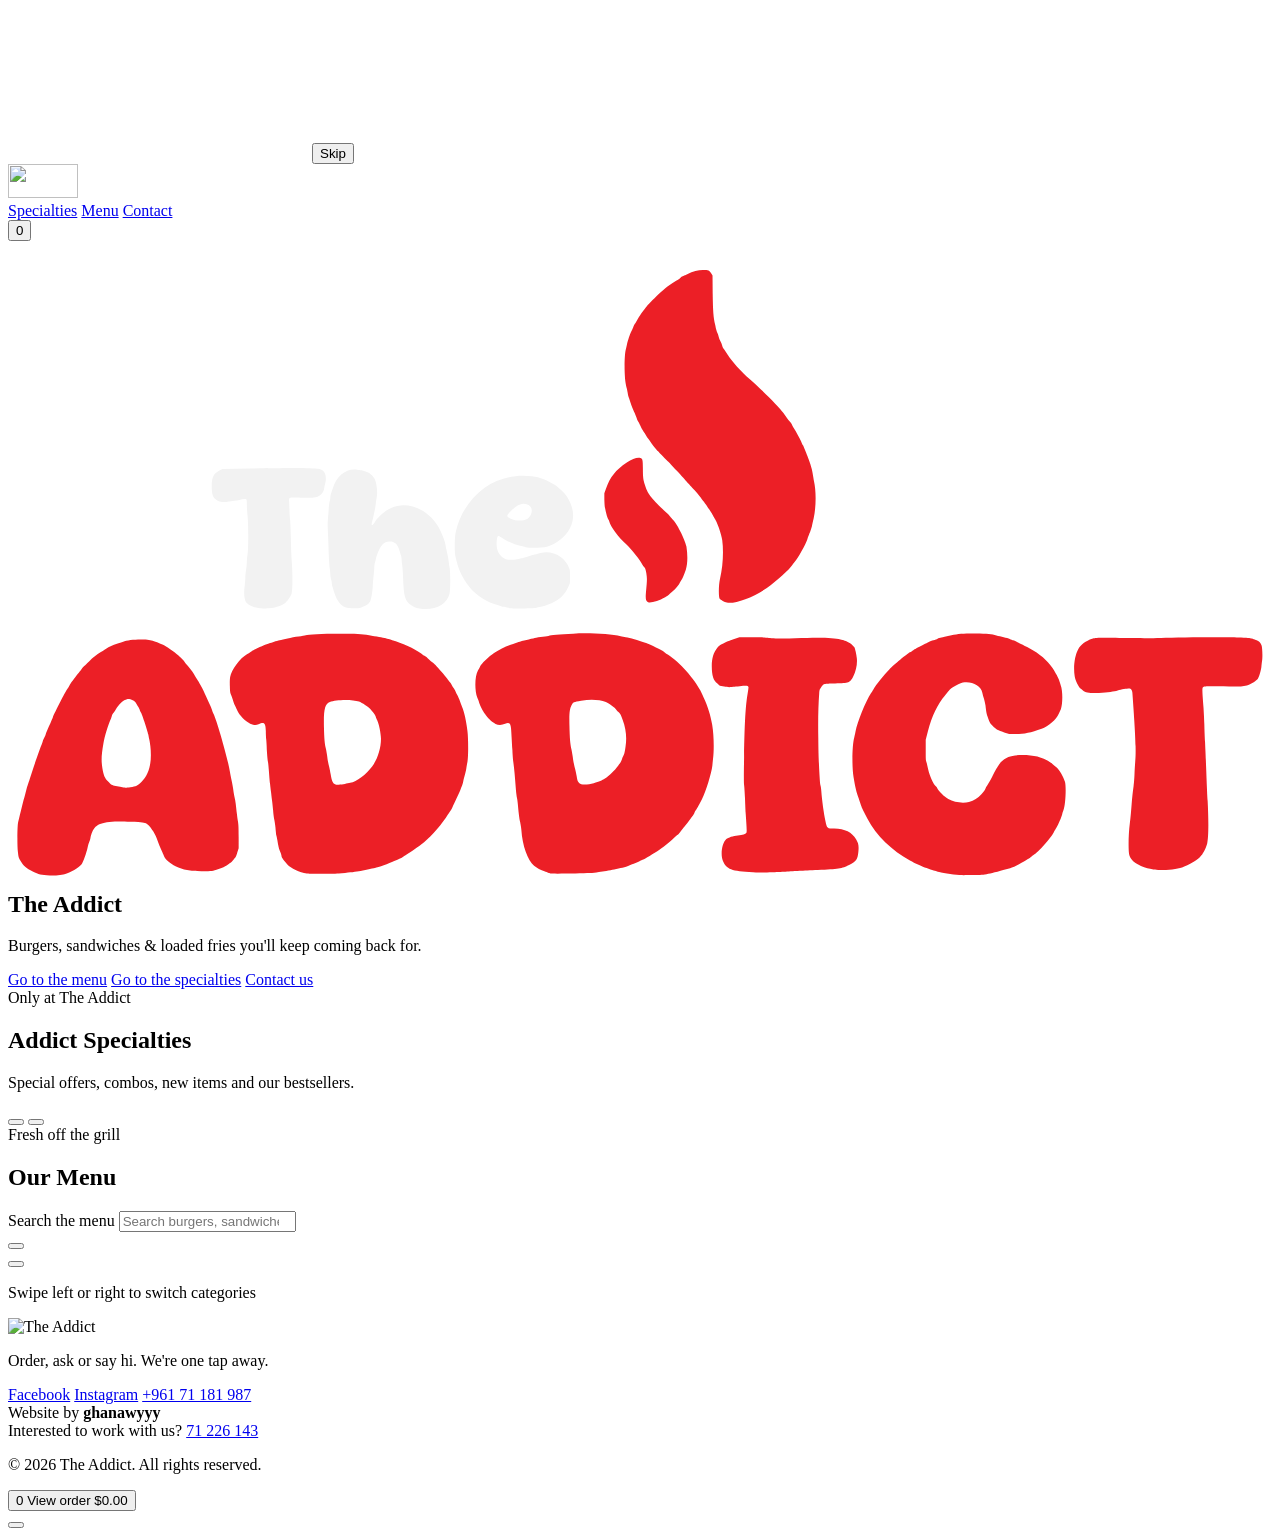
==== public/index.html @ 88d47b22 "Build The Addict restaurant website Static site (no backend, no dependencies) deployed from public/ " ====
<!doctype html>
<html lang="en">
<head>
  <meta charset="utf-8">
  <meta name="viewport" content="width=device-width, initial-scale=1, viewport-fit=cover">
  <title>The Addict | Burgers, Sandwiches &amp; Combos</title>
  <meta name="description" content="The Addict: burgers, sandwiches, combos and loaded fries. Pick your order and send it straight to WhatsApp.">
  <meta name="theme-color" content="#1e1e1e">
  <meta name="referrer" content="strict-origin-when-cross-origin">
  <meta property="og:title" content="The Addict">
  <meta property="og:description" content="Burgers, sandwiches, combos and loaded fries. Order on WhatsApp.">
  <meta property="og:type" content="website">
  <link rel="icon" href="/favicon.svg" type="image/svg+xml">
  <link rel="preload" href="/assets/fonts/fredoka-latin.woff2" as="font" type="font/woff2" crossorigin>
  <link rel="preload" href="/assets/fonts/nunito-latin.woff2" as="font" type="font/woff2" crossorigin>
  <link rel="stylesheet" href="/assets/css/styles.css">
  <script type="module" src="/assets/js/app.js"></script>
</head>
<body class="is-intro">
  <div class="bg" aria-hidden="true"><div class="bg__layer"><div class="bg__tile"></div></div></div>

  <div class="intro" id="intro" aria-hidden="true">
    <canvas class="intro__fire"></canvas>
    <button class="intro__skip" type="button" tabindex="-1">Skip</button>
  </div>

  <header class="topbar" id="topbar">
    <a href="#top" class="topbar__brand" data-scroll aria-label="The Addict, back to top">
      <img src="/assets/img/logo.svg" alt="" width="70" height="34">
    </a>
    <nav class="topbar__nav" aria-label="Sections">
      <a href="#specialties" data-scroll>Specialties</a>
      <a href="#menu" data-scroll>Menu</a>
      <a href="#contact" data-scroll>Contact</a>
    </nav>
    <button class="cart-btn" type="button" data-open-cart aria-label="Open your order">
      <i data-icon="bag"></i>
      <span class="cart-btn__count" data-cart-count>0</span>
    </button>
  </header>

  <main id="top">
    <section class="hero" aria-label="Welcome">
      <h1 class="hero__logo">
        <svg xmlns="http://www.w3.org/2000/svg" viewBox="0 0 833 411" aria-hidden="true" focusable="false"><path class="logo-the" fill="#F2F2F2" fill-rule="evenodd" d="M271 229C268.9 228.6 266.9 227.8 265.3 226.5C261.7 223.8 260.8 220.7 260.4 209.5C260.3 205.9 260 201.9 259.8 200.6C259.6 199.3 259.4 197.6 259.4 196.8C259.4 196 259.2 194.8 259 194.1C258.8 193.5 258.4 192.1 258 190.9C256.7 186.6 254.8 184.9 251.5 184.9C247.7 184.9 245.3 187.6 243 194.3C242.7 195.3 242.4 196.3 242.4 196.5C242.4 196.7 242.2 197.5 241.9 198.4C241.6 199.3 241.4 200.7 241.4 201.6C241.4 202.5 241.2 204.8 241 206.7C240.8 208.5 240.5 211.8 240.4 213.9C240.2 218.2 239.4 222.9 238.7 224.3C237.8 226.1 235.7 227.5 232.4 228.5C230.1 229.2 224.4 229 222.2 228.2C218.4 226.7 216.1 223 213.9 214.9C213.6 213.9 213.4 212.7 213.4 212.3C213.4 211.9 213.2 210.7 212.9 209.7C212.6 208.6 212.4 207.2 212.4 206.4C212.4 205.6 212.2 203.8 212 202.3C211.8 200.8 211.5 196.9 211.4 193.8C211.3 190.6 211.1 184.6 210.9 180.4C210.6 174.2 210.6 172.1 210.9 169.2C211.1 167.2 211.3 164.2 211.4 162.5C211.5 160.9 211.8 159 212 158.3C212.2 157.6 212.4 156.6 212.4 156C212.4 155.4 212.6 154.1 212.9 153.2C213.2 152.3 213.7 150.8 214 149.9C216.6 141.4 223.1 136.5 230.2 137.6C231.2 137.8 232.3 137.9 232.7 137.9C233.1 137.9 234 138.1 234.6 138.4C235.2 138.6 236.3 139 237 139.3C238.6 139.9 240.9 142.1 241.8 144C243.1 146.9 243.7 152.9 242.9 156.3C242.7 157.1 242.5 158.7 242.4 159.8C242.3 160.9 242 162.7 241.8 163.8C241.6 164.9 241.1 166.8 240.9 168.1C240.6 169.5 240.2 171 240 171.7C239.1 174.7 239.9 174.9 241.7 172.1C244 168.5 248.7 164.4 252.5 162.7C263.1 158 276.2 163.1 283.5 174.9C285.5 178.2 288.4 185.5 288.4 187.5C288.4 187.8 288.6 189 288.9 190.1C289.9 194.5 290.2 195.8 290.4 198C290.6 199.3 290.8 201 291 202C291.6 204.5 291.6 216.7 291 219.1C289.3 226.5 280.7 230.8 271 229ZM166 228.9C162.5 228.6 157.9 226.5 156.8 224.7C155.6 222.6 155.3 218.7 156 213.8C156.2 212.4 156.4 210.1 156.4 208.8C156.4 207.4 156.6 205 156.9 203.4C157.2 201.8 157.4 199.6 157.4 198.4C157.4 197.3 157.6 195.2 157.8 193.8C158.5 190.1 158.5 172.4 157.8 167.2C157.6 165.3 157.4 162.3 157.4 160.6C157.4 158.5 157.3 157.4 157.1 157.2C156.7 156.8 154.5 156.8 153 157.3C152.3 157.5 151 157.8 150.2 157.9C149.3 158 147.2 158.3 145.6 158.5C142.1 159.1 140.5 158.9 138.5 158.1C135.5 156.7 134.5 154.9 134.3 150.3C134 143 135.2 140.1 139.3 138L141.3 137L159.8 136.8C170 136.7 181.4 136.6 185.2 136.5C189.2 136.4 194.8 136.5 198.6 136.6C205.1 136.9 205.3 136.9 206.6 137.6C209.1 138.8 210.1 142.3 209.1 146.3C208.9 147.1 208.6 148.4 208.5 149.1C208.2 151.7 207.3 153.2 205.4 154.5C203.2 156 201.7 156.2 192.8 156C184.5 155.8 185.1 155.6 185.3 159.1C185.3 160.4 185.5 163.3 185.5 165.4C185.6 167.5 185.8 169.8 185.9 170.4C186 171 186.3 176.4 186.4 182.4C186.5 188.4 186.8 195.4 187 198C187.6 205.5 187.6 217 186.9 219.2C186.4 220.9 184.5 223.7 183.2 224.9C181 227 176.3 228.6 171.9 228.9C168.5 229.1 168.6 229.1 166 228.9ZM332 228.9C331.1 228.8 329.6 228.5 328.8 228.3C328 228.1 327 227.9 326.6 227.9C326.2 227.9 325.5 227.7 325 227.5C324.4 227.3 323.6 227 323.2 226.9C315.7 225 308.6 220.5 304.1 214.8C299.2 208.7 296.7 203.2 294.8 194.4C294.2 191.8 294.3 182.3 295 179C297.3 167.4 304.5 156.2 314.1 149.4C322.9 143.2 334.3 140.4 345.3 141.9C350.3 142.5 356 144.7 360.5 147.7C362.9 149.3 367.2 153.4 368.3 155.2C373 162.6 373.7 169.5 370.3 176.1C367.4 181.8 361.2 186.7 355.2 188.3C352.2 189 343.7 189.2 341.1 188.6C340.4 188.4 339.1 188.1 338.3 187.9C334.1 187 328.7 184.7 325.2 182.2C322.8 180.5 322.5 180.8 322.1 184.2C321.5 189.9 323.3 194.1 327.2 196C328.9 196.9 329 196.9 331.9 196.9C334.2 196.9 335.2 196.8 336.4 196.4C337.3 196.1 338.3 195.9 338.6 195.9C338.9 195.9 339.7 195.7 340.4 195.4C341.8 194.9 344.4 194.1 347.2 193.4C348.3 193.1 350.1 192.6 351 192.4C358.7 190.3 367.3 194.9 369.9 202.7C370.4 204.1 370.4 204.7 370.4 208.3L370.3 212.3L369.2 214.8C367 219.8 363.5 223.2 358.2 225.5C355.3 226.7 352.2 227.8 350.4 228C349.8 228.1 348.8 228.3 348.2 228.6C346.8 229 335 229.3 332 228.9ZM341.7 170.2C344.3 169 345.8 165.4 344.9 163C344.3 161.3 342.4 160.1 340 160C337.8 159.8 335.1 161.2 331.9 164.3C328.2 167.8 328.2 168.3 331.3 169.8C334.4 171.3 339.2 171.5 341.7 170.2Z"/><path class="logo-flame" fill="#EC1F26" fill-rule="evenodd" d="M473.7 225.1C472.2 224.8 469.7 223.4 469 222.6C468.2 221.4 468.3 213.3 469.2 209.5C471.1 201.8 471.7 191.6 470.7 184.1C470.2 179.9 467.2 171.5 465.5 169.3C465.2 168.9 464.8 168.2 464.7 167.9C464.3 166.8 459.6 159.8 458.3 158.3C457.6 157.5 456.8 156.4 456.5 155.9C456.1 155.1 452.8 151.2 450.9 149.4C449.8 148.2 446.2 144.3 445.3 143.2C444.9 142.7 442.8 140.4 440.6 138.1C438.4 135.8 436.4 133.6 436 133.2C435.7 132.7 435.1 132.1 434.6 131.8C434.2 131.4 432.9 130.1 431.7 128.8C430.5 127.6 429.1 126.1 428.6 125.5C427.1 124.1 424.5 120.9 423.8 119.7C423.5 119.2 422.7 118.1 422.1 117.3C421.4 116.5 420.7 115.4 420.4 114.8C420.1 114.2 419.5 113.3 419 112.7C417.9 111 417.2 109.7 416.6 108.3C416.3 107.6 415.8 106.5 415.4 105.9C415 105.2 414.5 104.1 414.3 103.4C414 102.7 413.3 100.8 412.5 99.2C411.8 97.6 410.9 95.3 410.5 94.1C410.2 93 409.6 91.3 409.3 90.4C408.9 89.5 408.5 88 408.4 87C408.2 86.1 408 84.5 407.7 83.7C406.8 79.8 406.6 78 406.4 73.1C406.2 67.5 406.5 60.6 407.1 58.5C407.3 57.8 407.6 56.2 407.9 55C408.5 52.2 409.9 48.1 410.9 46.1C411.4 45.2 411.9 44.1 412.1 43.5C412.3 43 412.7 42.1 413 41.6C413.4 41.2 413.9 40.2 414.3 39.5C415.5 37.2 417.6 34.1 418.6 32.9C419.1 32.3 419.9 31.3 420.3 30.7C421.1 29.5 425.5 25 428.5 22.1C433.1 17.9 436.2 15.5 440.6 12.9C441.5 12.3 442.7 11.5 443.2 11C443.8 10.5 444.6 10 445.1 9.9C445.6 9.7 446.8 9.2 447.6 8.8C451.5 6.9 454.7 6 458 6C461.6 6 462.3 6.3 463.5 8.3L464.3 9.5L464.4 21.3C464.6 33.4 464.9 37.5 466 41.8C466.2 42.6 466.4 43.8 466.5 44.4C466.6 45 467 46.1 467.3 47C467.7 47.8 468.2 49.2 468.4 50.1C468.7 51 469.2 52.4 469.6 53.1C470 53.9 470.5 55.1 470.7 55.8C470.8 56.4 471.2 57.2 471.5 57.6C471.8 58 473.1 59.9 474.4 61.9C477.4 66.5 482.8 72.5 488.9 77.9C497.2 85.2 508.4 96.5 510.9 100C512.4 102.2 514.2 104.6 515.2 105.8C515.7 106.3 516.3 107.1 516.4 107.5C516.6 107.9 517.1 108.9 517.6 109.7C519.5 112.7 521.7 116.6 522.7 118.9C523.2 120.2 523.8 121.4 523.9 121.5C524.4 122.2 528.5 132.7 528.9 134.3C529.1 135 529.4 136.2 529.7 137C529.9 137.9 530.3 139.5 530.4 140.7C530.6 141.8 530.9 143.7 531.1 144.8C532.7 151.5 532.6 162.4 530.9 169.9C530.6 171.1 530.1 173.3 529.8 174.8C529.4 176.3 528.7 178.4 528.2 179.5C527.8 180.6 527.1 182.3 526.8 183.3C525.7 186.6 520.6 195.9 518.5 198.2C518 198.7 517.4 199.6 517 200.2C515 203.3 506.6 211 500.1 215.5C491.1 221.7 478.8 226.2 473.7 225.1ZM421.2 224.4C420.2 223.4 420.1 222.2 420.5 217.4C421.2 210.2 421.2 209.3 420.7 205.9C420.2 203 420 202.6 419 201.4C418.8 201.3 418.4 200.6 418.1 200.1C416.7 197.3 410.8 189.9 407.6 186.9C402 181.7 397.1 175.1 396.3 171.8C396.2 171.4 395.8 170.6 395.5 170.1C395.2 169.5 394.7 168.2 394.4 166.9C394.1 165.8 393.7 164 393.5 163C393.2 161.7 393.1 160.2 393 157.1L393 153L394 150.3C396.8 142.3 400.3 137.9 407.8 132.8C411.4 130.4 414.9 129.3 416.8 129.9C418.2 130.4 418.4 131.1 418.4 136.7C418.4 142.3 418.6 144.1 419.7 147.5C421.5 153.5 423.7 156.3 433.8 165.7C435.1 166.8 436.3 168.1 436.5 168.6C436.7 169 437.3 169.6 437.7 170C440.3 171.9 446.2 183.5 447.1 188.2C448 193.9 447.9 199.7 446.7 203.4C445.4 207 444.5 209.3 443.7 210.4C443.3 211 442.7 212 442.5 212.5C441.7 213.9 438.9 217.2 437.7 217.9C437.2 218.2 436.5 218.8 436.3 219.2C436 219.6 435.4 220.1 434.9 220.4C434.4 220.6 433.3 221.4 432.4 222C430 223.5 425.3 225.1 422.9 225.1C422.1 225.1 421.7 225 421.2 224.4Z"/><path class="logo-addict" fill="#EC1F26" fill-rule="evenodd" d="M27.6 405C21.7 404.6 20.3 404.2 16.3 402.3C12.1 400.3 10 398.5 8.1 395.1C6.9 392.9 6.9 392.9 6.5 389.3C6 384.8 6.1 372.1 6.7 369.8C7.6 366 8.2 363.6 8.7 361.5C9 360.3 9.7 357.4 10.3 355.1C11 352.9 11.7 350 12 348.8C12.3 347.5 12.8 345.8 13.1 345C13.4 344.2 14.5 340.9 15.5 337.7C18.3 329.2 20.8 322 21.9 319.3C22.3 318.5 22.7 317.2 22.9 316.5C23.1 315.8 23.5 314.8 23.8 314.3C24.1 313.7 24.5 312.8 24.7 312.3C25.1 310.7 26.5 307.6 28 304.4C28.7 302.8 29.5 301 29.6 300.5C30 299.2 36.4 286.5 37.6 284.5C38.1 283.7 38.8 282.5 39.2 281.9C39.6 281.3 40.2 280.3 40.5 279.7C40.8 279 41.8 277.6 42.7 276.5C43.6 275.4 44.8 273.7 45.5 272.7C46.2 271.8 47.2 270.6 47.7 270C48.2 269.5 48.9 268.5 49.4 267.8C49.9 267.2 50.3 266.7 50.4 266.7C50.5 266.7 51.9 265.4 53.4 263.9C56.1 261.2 58.3 259.5 61.2 257.7C61.9 257.3 63.4 256.4 64.4 255.7C66.8 254.2 69.1 253.1 71.8 252.3C73 251.9 74.9 251.3 75.9 250.9C78.3 249.9 84.4 249.3 89.3 249.5C93.4 249.7 94.4 249.9 97.2 251C98.5 251.5 100.3 252.2 101.3 252.6C105.6 254.3 115.1 261.6 116.5 264.4C116.7 264.8 117.4 265.7 118 266.2C119.4 267.7 121.2 270 122.5 272.2C123.1 273.2 124.3 275.2 125.2 276.7C127.7 280.7 128.5 282.3 133.2 292.8C133.8 294.1 134.4 295.7 134.5 296.1C134.6 296.6 135 297.6 135.4 298.4C137.8 303.1 145.4 330.1 146.3 337C146.4 337.7 146.9 340.2 147.4 342.5C147.9 344.9 148.4 347.7 148.5 348.8C148.6 349.9 149 352 149.3 353.4C149.9 355.8 150.2 358.4 150.9 364.8C151 366 151.3 368.2 151.6 369.7C151.9 371.8 152 373.7 152 379.7L152 387L151.1 389.9C150.3 392.7 150.1 393 148.6 394.6C147.8 395.6 147 396.4 146.9 396.4C146.8 396.4 146 397 145 397.7C143.8 398.6 142.6 399.2 140.7 400C135 402 135.4 402 130.2 402.1C120.9 402.3 116.1 401.6 110.4 398.9C107.1 397.4 103.6 394.4 103 392.7C102.8 392.1 102.2 390.7 101.8 389.8C100.6 387.3 99 383.4 98.1 380.7C96.7 376.8 93.2 371.8 90.9 370.6C89.3 369.9 87 369.6 78.8 369.5C62.9 369.2 58.1 370.5 55.5 376.3C55 377.3 54.6 378.8 54.4 379.8C54.3 380.7 53.9 382.1 53.5 382.9C53.2 383.6 52.8 385.2 52.5 386.3C51.8 389.8 49.5 396.2 48.5 397.6C46.8 399.8 41.1 403.2 37.2 404.1C35.4 404.6 29.7 405.1 27.6 405ZM626.9 404.7C622.6 404.4 614.2 403 612.8 402.5C612.2 402.3 611 401.9 610 401.7C607.9 401.1 602.7 399.2 601.2 398.4C600.6 398.1 599.6 397.7 598.9 397.4C598.2 397.1 596.2 396.1 594.4 395.1C582.6 388.8 572 378.4 566.5 367.8C565.9 366.7 564.9 364.7 564.2 363.3C563.4 361.9 562.6 360.2 562.4 359.4C562.1 358.6 561.3 356.2 560.6 354.1C559 349.7 558.3 346.5 557.2 339.9C556.1 332.7 556.3 319.2 557.7 314C557.9 313.1 558.3 311.4 558.5 310.3C559.8 303.5 565 290.6 568.8 284.7C569.3 283.9 570 282.9 570.2 282.5C572.2 279.1 577.2 272.8 580.8 269.2C583.6 266.3 592.6 258.8 594.4 257.9C595 257.6 595.9 257 596.6 256.5C597.2 256 597.8 255.7 598 255.7C598.2 255.6 599 255.2 599.9 254.6C600.8 254 602.4 253.2 603.5 252.7C604.6 252.2 606.1 251.5 606.8 251.1C607.5 250.7 608.9 250.2 609.9 250C610.9 249.8 612.2 249.4 612.6 249C613.1 248.7 614.2 248.3 615.2 248.2C616 248 618.3 247.5 620.2 247C625.3 245.7 629.2 245.3 637.6 245.5C645.6 245.6 648.3 245.9 651.4 246.8C652.6 247.1 654.7 247.6 656.2 247.9C657.7 248.2 659.4 248.7 660.2 249.1C660.9 249.5 662 249.9 662.5 250C663.3 250.2 665.4 251.2 673.4 255.3C679.5 258.5 685.4 263.5 688 267.8C688.9 269.1 690 271 690.6 272C691.3 273 692.1 274.8 692.6 276C693 277.3 693.6 278.9 693.8 279.7C695.2 283.2 695.1 292.3 693.8 295.5C693.4 296.3 692.8 297.7 692.4 298.6C691 302.1 685.5 306.8 681.2 308.3C674.1 310.9 669.6 311.8 664.2 311.8L659.8 311.8L656.5 310.7C652.3 309.3 651.2 308.7 649 306.5C647.2 304.7 646.9 304.2 645.6 300.4C644.8 297.9 644.6 296.7 644.2 293C644 291.8 643.6 289.8 643.2 288.5C642.8 287.3 642.3 285.5 642.1 284.5C641.4 280.4 635.9 277.2 630.5 277.7C627.4 278 621.8 281 619.9 283.4C619.4 284 618.3 285.3 617.5 286.4C612.7 291.9 609 299.7 606.2 310.1L604.8 315.5L604.8 322C604.8 327.5 604.8 328.8 605.2 330C605.5 330.8 606 333.1 606.4 335C607.3 339.1 609.8 344.7 611.3 346C611.7 346.3 612.3 347.1 612.5 347.6C613.1 349.2 617.2 353.1 619.7 354.6C623.4 356.7 629.2 357.6 633.3 356.5C636.8 355.6 639 354.2 641.5 351.5C643.3 349.5 643.9 348.7 644.2 347.7C644.3 347.1 644.9 346.1 645.3 345.6C645.8 345.1 647.2 342.5 648.6 339.9C649.9 337.2 651.4 334.5 651.9 333.8C652.4 333.1 653.1 332 653.5 331.4C654.3 330 656.8 328 659.3 326.9C663 325.2 672.5 325.1 678.4 326.6C682 327.6 686.7 329.9 688.5 331.6C689.2 332.3 690.2 333.1 690.7 333.5C692.6 334.8 695.6 340 696.6 343.4C697.5 346.9 696.9 358.9 695.5 362.1C695.2 362.9 694.8 364.1 694.7 364.8C694.4 366.3 692.1 371.6 691 373.4C690.5 374.2 689.8 375.5 689.3 376.3C687.2 380.5 679.1 389.5 675.6 391.7C674.9 392.2 674.1 392.8 673.9 393C673.4 393.6 668.1 396.7 663.1 399.2C662.7 399.4 660.9 400 659.1 400.5C644.1 404.6 644.3 404.6 635 404.7C631.2 404.8 627.5 404.8 626.9 404.7ZM196.9 403.7C192.2 402.9 186.3 400.1 184.1 397.7C181 394.2 180.2 392.9 180.2 391.8C180.2 391.6 179.8 390.4 179.3 389.2C178.8 388 178.3 386.1 178.1 385C177.8 382.9 177 378.7 176.8 378.4C176.7 378.3 176.6 376.8 176.4 375.1C176.3 373.4 175.9 370.6 175.6 368.8C175.2 367 174.8 363.9 174.7 361.9C174.5 359.9 174.2 357 174 355.5C173.8 354 173.5 351.4 173.3 349.8C173.1 348.1 172.8 345.8 172.7 344.7C172.5 343.5 172.2 340 172 337C171.8 334 171.5 330.8 171.3 330C171.1 329.2 170.8 325.9 170.6 322.8C170.5 319.6 170.3 316.1 170.1 314.9C170 313.7 169.9 311.4 169.9 309.8C169.8 304.4 168.8 303.4 165.1 305.3C163.4 306.1 162.1 306 159.6 304.9C156.4 303.3 152.4 299.2 151.1 296.2C150.8 295.5 150.2 294.3 149.8 293.4C149.3 292.5 148.7 290.9 148.4 289.9C148.1 288.9 147.5 287.2 147.1 286.2C146.4 284.4 146.3 284 146.2 280.1C146.1 277.5 146.2 275.3 146.4 274.2C147.2 269.4 152.8 261.8 157.7 259C158.6 258.5 159.8 257.7 160.4 257.3C162.5 255.8 169.3 252.7 171.9 252C172.8 251.8 174.4 251.3 175.4 250.9C176.4 250.5 178.1 250.1 179 249.9C180 249.8 182.3 249.2 184.3 248.8C186.2 248.3 189.5 247.7 191.5 247.5C193.6 247.3 195.7 246.9 196.2 246.7C197.6 246.1 206.9 245.7 218.2 245.7C229.7 245.7 232.9 245.8 238 246.7C240 247.1 242.9 247.6 244.5 247.8C246.2 248 248.2 248.4 249 248.7C249.8 249 251.7 249.5 253.2 249.9C259.1 251.5 268.4 255.7 271.8 258.3C272.7 259 274 259.9 274.5 260.2C275.1 260.5 275.9 261.1 276.4 261.6C276.9 262.1 278.3 263.3 279.4 264.3C280.6 265.2 281.9 266.5 282.4 267C282.9 267.5 284 268.8 284.9 269.8C287.4 272.6 288.8 274.2 289.5 275.3C289.8 275.9 290.6 276.8 291.1 277.5C291.7 278.1 292.4 279.2 292.6 279.8C292.9 280.4 293.4 281.3 293.9 281.8C294.3 282.4 294.7 283.1 294.8 283.4C294.9 283.7 295.4 285 296.1 286.1C296.7 287.3 297.5 289.1 297.9 290.3C298.3 291.4 298.9 292.9 299.2 293.7C300.6 296.8 302.1 303.3 302.8 309.9C303.4 314.9 303.4 327.2 302.8 330C302.6 331 302.3 332.7 302.1 333.9C302 335 301.5 337.1 301.1 338.5C300.7 339.9 300.2 341.9 300 343C299.8 344 299.4 345.3 299.2 345.8C298.9 346.4 298.6 347.2 298.4 347.8C298.1 348.9 296.3 352.8 294.1 357.3C293.3 358.9 292.6 360.5 292.5 360.9C292.4 361.2 292 361.9 291.5 362.4C291.1 362.9 290.4 364 289.9 364.8C286.5 370.5 279.3 378.9 274.2 383.1C270.5 386 264.1 390.5 262 391.6C261.6 391.8 260.8 392.4 260.2 392.8C259.6 393.3 258.8 393.7 258.4 393.8C258.1 393.9 256.3 394.7 254.5 395.5C251.1 397.2 243.9 399.7 241.8 400C241.1 400.1 239 400.6 237 401C235.1 401.5 232.5 402 231.2 402.1C229.8 402.3 227.4 402.6 225.6 402.9C223.9 403.2 220.5 403.5 218 403.6C213.6 403.9 198.1 403.9 196.9 403.7ZM357.5 403.7C357 403.6 356.3 403.4 356 403.2C355.6 403 354.5 402.6 353.5 402.2C351.3 401.5 348.3 399.9 346.7 398.5C342.4 394.8 339 385.3 338.3 374.8C338.2 373.5 337.8 371.2 337.5 369.7C336.9 366.8 336.6 364.6 336.1 359.1C336 357.6 335.7 355.1 335.4 353.7C335.1 352.3 334.7 348.7 334.5 345.7C334.1 340.1 333.7 335.2 333 330.1C332.8 328.6 332.5 325 332.4 322.3C332.1 317.3 331.8 311.4 331.5 308C331.2 304.7 330.2 303.9 327.6 305C325.6 305.9 323.2 306 321.3 305.1C319.7 304.4 316.6 301.7 315.7 300.4C315.3 299.8 314.6 298.8 314.1 298.2C313 296.7 311.2 293.1 310.5 291.1C310.3 290.4 309.8 288.9 309.3 287.9C307.4 282.9 307.6 273.5 309.7 269.9C310.2 269.2 310.8 268 311.1 267.3C311.9 265.5 317.1 260.5 320.3 258.4C324.2 255.9 329.1 253.5 332.9 252.4C333.9 252.1 335.5 251.5 336.4 251.1C337.3 250.8 339.7 250.1 341.7 249.7C343.6 249.2 346.1 248.7 347.1 248.4C348.1 248.1 350.6 247.8 352.5 247.6C354.5 247.4 356.3 247.1 356.6 246.9C357.1 246.6 363.6 246.1 372.5 245.6C383.1 245 397.6 245.8 403.8 247.3C404.6 247.5 406.1 247.8 407.1 247.9C410.1 248.3 414.7 249.6 420.5 251.8C423.3 252.8 431.1 256.6 432.4 257.6C432.8 258 433.9 258.7 434.8 259.3C442.3 264 452.7 275.7 456.3 283.1C456.7 283.9 457.7 286 458.5 287.8C461 292.9 463.2 300 464.1 305.8C465.2 312.2 465.4 322.5 464.6 328.4C464.5 329.4 464.3 331.3 464.2 332.5C463.6 337.7 459.9 349.7 457.4 354.5C454.7 359.7 453.8 361.3 453.3 361.9C452.9 362.3 452.5 363.1 452.4 363.7C452.2 364.2 451.7 365.1 451.3 365.6C450.8 366.1 450 367.3 449.3 368.3C448.7 369.3 447.2 371.2 446 372.5C444.9 373.8 443.5 375.6 442.9 376.4C442.3 377.2 441.8 377.9 441.6 377.9C441.5 377.9 440.7 378.5 439.9 379.3C437.3 381.9 432.8 385.6 429.3 388C425.9 390.3 419.1 394.4 418.7 394.4C418.5 394.4 417.6 394.8 416.7 395.3C415.8 395.8 413.9 396.6 412.4 397.2C411 397.7 409.1 398.4 408.2 398.8C407.3 399.1 405.3 399.7 403.7 400C402.1 400.4 399.6 400.9 398.3 401.2C396.9 401.6 394.5 402 393 402.1C391.5 402.3 389.5 402.6 388.6 402.8C387.8 403 385.3 403.3 383.3 403.4C378.5 403.7 358.8 403.9 357.5 403.7ZM491 402.8C476.7 402.1 473.5 400.8 471.1 395.2C469.4 391 470.6 383.6 473.4 381C474.7 379.9 477.8 378.9 481 378.6C484.3 378.3 486 377.8 486.5 377C487 376.4 486.9 374.7 486.1 363.5C486 361.6 485.8 357.3 485.7 354C485.5 350.7 485.3 346.8 485.1 345.4C484.9 343.3 484.9 339 485.1 326.9C485.5 303.4 486.2 292.2 487.4 285.3C487.8 283.1 488 281.1 488 280.9C487.7 279.9 486.7 279.8 482.2 280.3C475 281 475 281 472 280.4L469.1 280L467.5 278.5C464.8 276.1 463.9 273.4 463.8 267C463.8 261.8 464.9 258.1 467.6 254.7C468.8 253.4 469.2 253 472 251.7C473.6 250.9 475.5 250.1 476.2 249.9C476.8 249.7 478.3 249.3 479.6 248.8L482 248L490.9 248C497.2 248 500.1 248.1 500.8 248.3C502.4 248.8 510.7 249 518.8 248.7C534.5 248.1 544 248.3 548.6 249.5C549.4 249.7 550.7 250 551.4 250.2C553.4 250.5 556.9 253 557.8 254.6C558.3 255.7 559.1 259.2 559.4 261.8C559.8 265.5 558.9 270.2 557.1 273.7C554.9 278 554.4 278.2 545.1 278.4C537.2 278.5 537.6 278.4 535.8 281C534.9 282.3 534.8 282.5 534.6 285.1C534 293.2 533.8 302.5 534 314.3C534.1 325.2 534.3 329.9 535 342.1C535.1 343.6 535.3 345.3 535.5 345.9C535.7 346.5 535.9 348.1 536 349.5C536.4 355.2 537.6 363.9 538.7 369C539.7 373.9 539.9 374 544.5 374C551.5 374.1 556.3 376.5 558.9 381.1C560.5 383.8 560.8 385.3 560.4 389.5C559.9 394.5 559 395.7 554.3 398C549.7 400.3 547.1 400.7 533.6 401.3C529.2 401.5 523.9 401.7 521.9 401.9C511.9 402.6 510.9 402.6 500.2 403C498.7 403.1 494.6 403 491 402.8ZM754.9 401.1C748.5 399.7 746.7 399 742.8 396.6C741.1 395.4 739.4 393.3 739 391.6C738.2 388.8 738.4 377.5 739.3 370.7C739.7 367.9 740 364.5 740.5 358.1C740.9 353 741.3 349.5 741.8 346C742 344.7 742.3 341 742.4 338C742.5 335 742.8 331.1 742.9 329.3C743.1 327.4 743.2 323.4 743.1 319.8C742.9 312.5 742.6 306.9 741 284.6C740.9 283 740.3 282.1 739.3 281.8C738.4 281.6 734 282.3 731.3 283C728.9 283.7 725.1 284.2 718.9 284.7C713.9 285 709.9 284.5 708.6 283.2C708.1 282.8 707.3 282.2 706.8 281.8C705.5 280.8 703.5 276.6 703 273.9C702 268 702.9 260.2 705.3 255.9C706.9 252.9 710.3 250.4 714.5 249C716.9 248.2 716.7 248.2 737.8 248.5C748 248.6 754.5 248.6 759.9 248.4C771.5 247.9 805.3 247.8 812.6 248.1C818.1 248.4 818.9 248.5 820.3 249C821.1 249.4 822.3 249.8 822.9 249.9C824.3 250.3 825.5 251.5 826.1 253.3C826.7 254.9 826.9 261.4 826.4 264C826.3 264.8 826.1 266.4 826 267.5C825.8 269.6 824.6 273.8 823.7 275.3C822.9 276.5 819.4 278.8 817.4 279.4C814.1 280.4 812.1 280.5 804.8 280.4C790.7 280.2 788.6 280.2 787.8 280.7C786.9 281.3 786.9 281.6 787.9 294.7C788 296.4 788.3 301 788.4 305C788.5 309 788.7 314.5 788.9 317.1C789 319.8 789.3 325 789.4 328.7C790 343.8 790.2 349.1 790.6 355.8C791.3 369.3 791.2 380.1 790.3 383.9C789.8 386.1 788 389.8 787.1 390.9C786.6 391.4 786 392.2 785.8 392.5C784.5 394.5 778.8 397.9 773.7 399.7C769.7 401.1 758.7 401.9 754.9 401.1ZM80.6 346.8C84.5 346.2 85.4 345.7 87.9 343.3C93.1 338.2 95 330.5 93.8 319.7C93.6 317.7 93.2 315.5 93 314.8C92.8 314.1 92.6 312.8 92.4 311.9C92 309.7 88.5 299.3 87.7 297.8C87.3 297.1 86.9 296.2 86.8 295.7C86.7 295.3 86.2 294.4 85.8 293.7C85.4 293.1 84.7 292 84.4 291.4C83.5 289.8 80.4 288.4 78.4 288.8C76.2 289.2 73.1 292 71 295.6C70.6 296.5 69.8 297.5 69.4 297.9C69 298.4 68.6 299 68.5 299.6C68.4 300.2 68 301.3 67.6 302.2C66 305.6 63.7 313.3 62.9 317.8C61.5 325.7 61.4 329.5 62.2 334.3C63 339 63.6 340.6 66 343.1C67.9 345.3 68.5 345.6 71 346C72.1 346.2 73.8 346.5 74.6 346.7C76.8 347.2 77.6 347.2 80.6 346.8ZM222 344.7C223.1 344.4 224.7 344 225.5 343.9C229.8 343.1 235.9 338.5 240.1 332.9C243.5 328.3 245.8 321.2 245.8 314.8C245.7 311.1 244.5 305.2 243.3 302.7C243 302.1 242.5 300.9 242.3 300.2C242 299.4 241.4 298.3 240.7 297.5C240 296.8 239.1 295.7 238.6 295.1C237.6 293.9 233.3 291.1 231.3 290.3C227.1 288.8 216 288.9 212.1 290.6C208.8 292 208 295.4 208.2 306.7C208.4 315.2 208.7 317.9 209.5 321.4C209.8 322.8 210.2 325.2 210.4 326.7C210.5 328.1 211 330.6 211.4 332.3C211.8 333.9 212.4 336.7 212.7 338.5C213.3 342.4 214 344 215.5 344.8C216.3 345.3 219.8 345.2 222 344.7ZM386 344.2C389.8 343.1 391.3 342.4 393.4 341.1C396.1 339.3 400.2 335.3 401.7 333.1C402.4 332.1 403.2 331 403.5 330.6C403.8 330.2 404.3 329.2 404.6 328.3C404.9 327.4 405.4 326.3 405.6 325.9C406.2 324.9 406.5 323.6 407 319.8C407.9 314 407.2 308.1 405.1 302.5C404 299.3 403.8 298.9 402.3 297.3C401.4 296.4 400.6 295.5 400.6 295.4C400.6 294.9 395.3 291.1 394 290.7C389.8 289.1 384.1 288.8 377.7 289.8C372.7 290.6 372.4 290.7 371.3 293C370.1 295.4 369.8 298.2 370 306.1C370.2 314.5 370.5 318.2 371.3 321.7C371.6 323.1 372 325.5 372.2 326.9C372.3 328.3 372.9 331.3 373.4 333.5C374 335.7 374.6 338.5 374.8 339.8C375.3 343.2 375.9 344.1 377.8 344.8C379.3 345.3 383 345.1 386 344.2Z"/></svg>
        <span class="sr-only">The Addict</span>
      </h1>
      <p class="hero__tag">Burgers, sandwiches &amp; loaded fries you'll keep coming back for.</p>
      <div class="hero__actions">
        <a class="btn btn--primary" href="#menu" data-scroll>Go to the menu</a>
        <a class="btn btn--ghost" href="#specialties" data-scroll>Go to the specialties</a>
        <a class="btn btn--ghost" href="https://wa.me/96171181987" target="_blank" rel="noopener noreferrer"><i data-icon="whatsapp"></i>Contact us</a>
      </div>
      <a class="hero__cue" href="#specialties" data-scroll aria-label="Scroll to the specialties"><i data-icon="down"></i></a>
    </section>

    <section class="section" id="specialties" aria-labelledby="spec-title">
      <div class="section__head">
        <span class="eyebrow">Only at The Addict</span>
        <h2 id="spec-title">Addict Specialties</h2>
        <p class="lead">Special offers, combos, new items and our bestsellers.</p>
      </div>
      <div class="spec-wrap">
        <div class="chips spec-filters" role="tablist" aria-label="Filter specialties" data-spec-filters></div>
        <div class="carousel" data-spec-track aria-label="Specialties, swipe for more"></div>
        <div class="carousel-nav">
          <button class="round-btn" type="button" data-spec-prev aria-label="Previous specialties"><i data-icon="left"></i></button>
          <button class="round-btn" type="button" data-spec-next aria-label="More specialties"><i data-icon="right"></i></button>
        </div>
      </div>
    </section>

    <section class="section" id="menu" aria-labelledby="menu-title">
      <div class="section__head">
        <span class="eyebrow">Fresh off the grill</span>
        <h2 id="menu-title">Our Menu</h2>
      </div>

      <div class="search" role="search">
        <i data-icon="search" class="search__icon"></i>
        <label class="sr-only" for="menu-search">Search the menu</label>
        <input id="menu-search" type="search" data-search placeholder="Search burgers, sandwiches, drinks…" autocomplete="off" enterkeyhint="search" spellcheck="false">
        <button class="search__clear" type="button" data-search-clear aria-label="Clear search" hidden><i data-icon="close"></i></button>
      </div>

      <div class="results" data-results hidden></div>

      <div data-menu-area>
        <div class="cat-bar" id="menu-start">
          <button class="round-btn" type="button" data-cat-prev aria-label="Previous category"><i data-icon="left"></i></button>
          <div class="chips" role="tablist" aria-label="Menu categories" data-cat-chips></div>
          <button class="round-btn" type="button" data-cat-next aria-label="Next category"><i data-icon="right"></i></button>
        </div>
        <p class="swipe-hint"><i data-icon="swipe"></i>Swipe left or right to switch categories</p>
        <div class="menu-track" data-menu-track></div>
      </div>
    </section>
  </main>

  <footer class="footer" id="contact">
    <img class="footer__logo" src="/assets/img/logo.svg" alt="The Addict" width="160" height="79" loading="lazy">
    <p class="footer__lead">Order, ask or say hi. We're one tap away.</p>
    <div class="reach__links">
      <a class="social" href="https://www.facebook.com/share/1ADAJvsc5c/" target="_blank" rel="noopener noreferrer"><i data-icon="facebook"></i>Facebook</a>
      <a class="social" href="https://www.instagram.com/theaddict.lb/" target="_blank" rel="noopener noreferrer"><i data-icon="instagram"></i>Instagram</a>
      <a class="social" href="https://wa.me/96171181987" target="_blank" rel="noopener noreferrer"><i data-icon="whatsapp"></i>+961 71 181 987</a>
    </div>

    <div class="credits">
      <div class="credits__by">
        <span>Website by <strong>ghanawyyy</strong></span>
        <a class="credits__ig" href="https://www.instagram.com/ghanawyyy/" target="_blank" rel="noopener noreferrer" aria-label="ghanawyyy on Instagram"><i data-icon="instagram"></i></a>
      </div>
      <div class="credits__work">Interested to work with us? <a href="https://wa.me/96171226143" target="_blank" rel="noopener noreferrer">71 226 143</a></div>
      <p class="copy">© <span data-year>2026</span> The Addict. All rights reserved.</p>
    </div>
  </footer>

  <div class="cartbar" data-cartbar>
    <button type="button" data-open-cart aria-label="View your order">
      <span class="cartbar__count" data-bar-count>0</span>
      <span class="cartbar__label">View order</span>
      <span class="cartbar__total" data-bar-total>$0.00</span>
    </button>
  </div>

  <button class="round-btn to-top" type="button" data-to-top aria-label="Back to top"><i data-icon="up"></i></button>

  <div class="toasts" data-toasts aria-live="polite"></div>

  <noscript><p class="empty">Please turn on JavaScript to browse the menu and order. You can also order on WhatsApp: +961 71 181 987.</p></noscript>
</body>
</html>
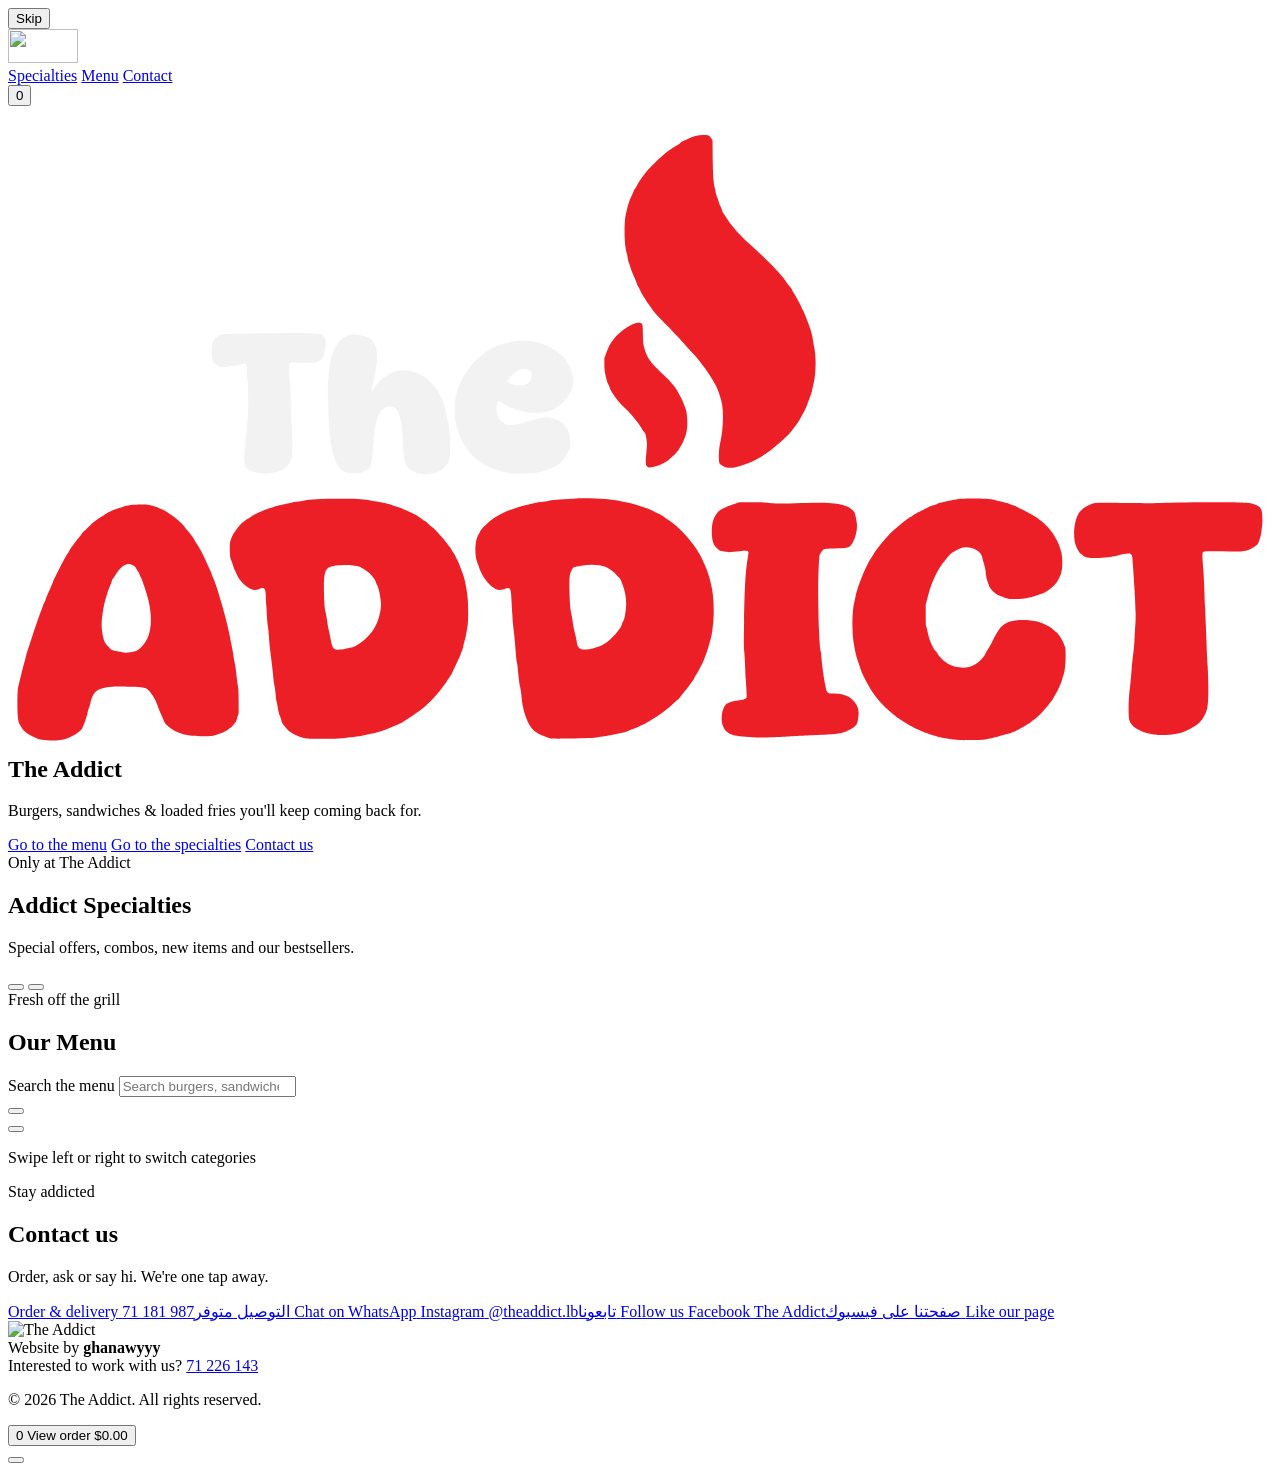
==== commit bb18e350: "Logo-style flame intro, framed contact cards, proper WhatsApp icon - Intro: flat flames in the logo'" ====
--- a/public/index.html
+++ b/public/index.html
@@ -20,7 +20,7 @@
   <div class="bg" aria-hidden="true"><div class="bg__layer"><div class="bg__tile"></div></div></div>
 
   <div class="intro" id="intro" aria-hidden="true">
-    <canvas class="intro__fire"></canvas>
+    <div class="intro__stage" data-intro-stage></div>
     <button class="intro__skip" type="button" tabindex="-1">Skip</button>
   </div>
 
@@ -98,21 +98,41 @@
   </main>
 
   <footer class="footer" id="contact">
-    <img class="footer__logo" src="/assets/img/logo.svg" alt="The Addict" width="160" height="79" loading="lazy">
-    <p class="footer__lead">Order, ask or say hi. We're one tap away.</p>
-    <div class="reach__links">
-      <a class="social" href="https://www.facebook.com/share/1ADAJvsc5c/" target="_blank" rel="noopener noreferrer"><i data-icon="facebook"></i>Facebook</a>
-      <a class="social" href="https://www.instagram.com/theaddict.lb/" target="_blank" rel="noopener noreferrer"><i data-icon="instagram"></i>Instagram</a>
-      <a class="social" href="https://wa.me/96171181987" target="_blank" rel="noopener noreferrer"><i data-icon="whatsapp"></i>+961 71 181 987</a>
-    </div>
+    <div class="footer__inner">
+      <div class="section__head">
+        <span class="eyebrow">Stay addicted</span>
+        <h2>Contact us</h2>
+        <p class="lead">Order, ask or say hi. We're one tap away.</p>
+      </div>
 
-    <div class="credits">
-      <div class="credits__by">
-        <span>Website by <strong>ghanawyyy</strong></span>
-        <a class="credits__ig" href="https://www.instagram.com/ghanawyyy/" target="_blank" rel="noopener noreferrer" aria-label="ghanawyyy on Instagram"><i data-icon="instagram"></i></a>
+      <div class="fcards">
+        <a class="fcard fcard--red" href="https://wa.me/96171181987" target="_blank" rel="noopener noreferrer">
+          <span class="fcard__top"><span class="fcard__k">Order &amp; delivery</span><span class="fcard__badge"><i data-icon="whatsapp"></i></span></span>
+          <span class="fcard__v">71 181 987<span class="fcard__ar" lang="ar" dir="rtl">التوصيل متوفر</span></span>
+          <span class="fcard__go"><i data-icon="whatsapp"></i>Chat on WhatsApp<i data-icon="arrow" class="fcard__arrow"></i></span>
+        </a>
+        <a class="fcard fcard--white" href="https://www.instagram.com/theaddict.lb/" target="_blank" rel="noopener noreferrer">
+          <span class="fcard__top"><span class="fcard__k">Instagram</span><span class="fcard__badge"><i data-icon="instagram"></i></span></span>
+          <span class="fcard__v">@theaddict.lb<span class="fcard__ar" lang="ar" dir="rtl">تابعونا</span></span>
+          <span class="fcard__go">Follow us<i data-icon="arrow" class="fcard__arrow"></i></span>
+        </a>
+        <a class="fcard fcard--gray" href="https://www.facebook.com/share/1ADAJvsc5c/" target="_blank" rel="noopener noreferrer">
+          <span class="fcard__top"><span class="fcard__k">Facebook</span><span class="fcard__badge"><i data-icon="facebook"></i></span></span>
+          <span class="fcard__v">The Addict<span class="fcard__ar" lang="ar" dir="rtl">صفحتنا على فيسبوك</span></span>
+          <span class="fcard__go">Like our page<i data-icon="arrow" class="fcard__arrow"></i></span>
+        </a>
       </div>
-      <div class="credits__work">Interested to work with us? <a href="https://wa.me/96171226143" target="_blank" rel="noopener noreferrer">71 226 143</a></div>
-      <p class="copy">© <span data-year>2026</span> The Addict. All rights reserved.</p>
+
+      <img class="footer__logo" src="/assets/img/logo.svg" alt="The Addict" width="160" height="79" loading="lazy">
+
+      <div class="credits">
+        <div class="credits__by">
+          <span>Website by <strong>ghanawyyy</strong></span>
+          <a class="credits__ig" href="https://www.instagram.com/ghanawyyy/" target="_blank" rel="noopener noreferrer" aria-label="ghanawyyy on Instagram"><i data-icon="instagram"></i></a>
+        </div>
+        <div class="credits__work">Interested to work with us? <a href="https://wa.me/96171226143" target="_blank" rel="noopener noreferrer">71 226 143</a></div>
+        <p class="copy">© <span data-year>2026</span> The Addict. All rights reserved.</p>
+      </div>
     </div>
   </footer>
 
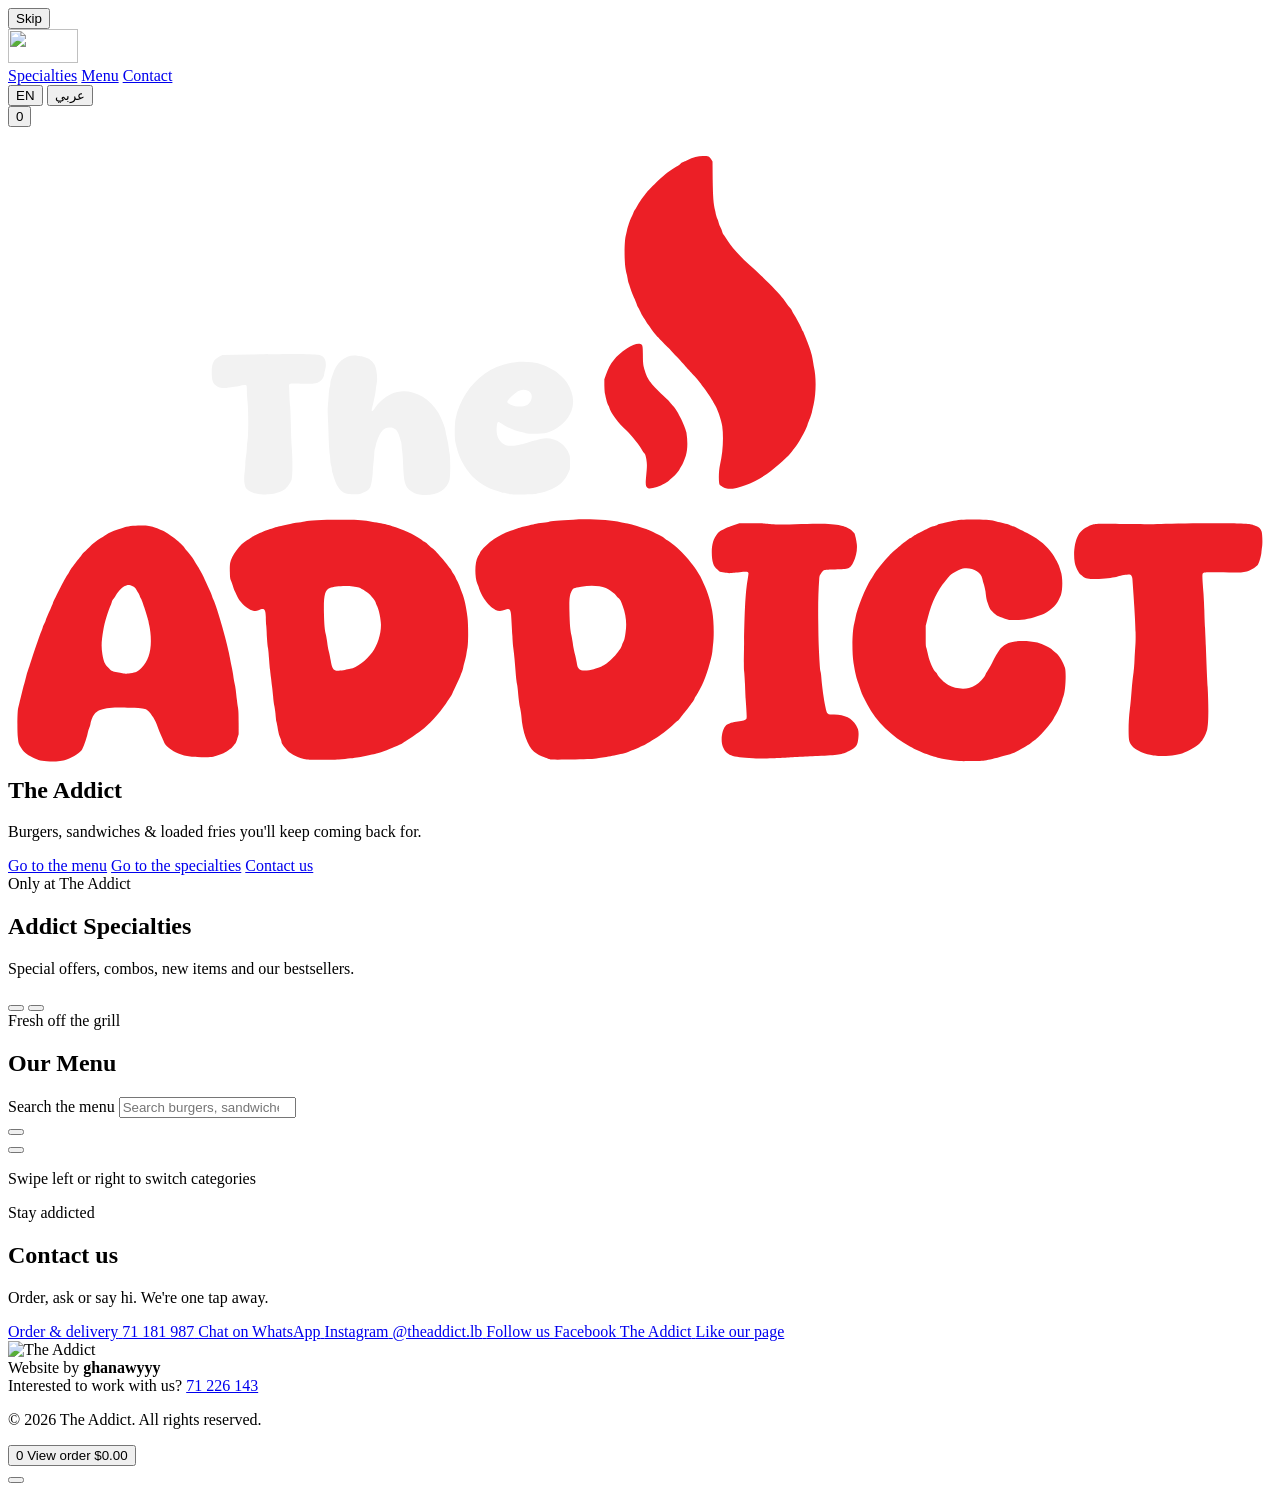
==== commit 5e40e329: "Add full Arabic version with an English/Arabic switch - EN | عربي switch in the top bar flips the wh" ====
--- a/public/index.html
+++ b/public/index.html
@@ -1,8 +1,9 @@
 <!doctype html>
-<html lang="en">
+<html lang="en" dir="ltr">
 <head>
   <meta charset="utf-8">
   <meta name="viewport" content="width=device-width, initial-scale=1, viewport-fit=cover">
+  <script src="/assets/js/boot.js"></script>
   <title>The Addict | Burgers, Sandwiches &amp; Combos</title>
   <meta name="description" content="The Addict: burgers, sandwiches, combos and loaded fries. Pick your order and send it straight to WhatsApp.">
   <meta name="theme-color" content="#1e1e1e">
@@ -10,6 +11,8 @@
   <meta property="og:title" content="The Addict">
   <meta property="og:description" content="Burgers, sandwiches, combos and loaded fries. Order on WhatsApp.">
   <meta property="og:type" content="website">
+  <link rel="alternate" hreflang="en" href="/?lang=en">
+  <link rel="alternate" hreflang="ar" href="/?lang=ar">
   <link rel="icon" href="/favicon.svg" type="image/svg+xml">
   <link rel="preload" href="/assets/fonts/fredoka-latin.woff2" as="font" type="font/woff2" crossorigin>
   <link rel="preload" href="/assets/fonts/nunito-latin.woff2" as="font" type="font/woff2" crossorigin>
@@ -21,77 +24,84 @@
 
   <div class="intro" id="intro" aria-hidden="true">
     <div class="intro__stage" data-intro-stage></div>
-    <button class="intro__skip" type="button" tabindex="-1">Skip</button>
+    <button class="intro__skip" type="button" tabindex="-1" data-i18n="intro.skip">Skip</button>
   </div>
 
   <header class="topbar" id="topbar">
-    <a href="#top" class="topbar__brand" data-scroll aria-label="The Addict, back to top">
+    <a href="#top" class="topbar__brand" data-scroll data-i18n-attr="aria-label:nav.top" aria-label="The Addict, back to top">
       <img src="/assets/img/logo.svg" alt="" width="70" height="34">
     </a>
-    <nav class="topbar__nav" aria-label="Sections">
-      <a href="#specialties" data-scroll>Specialties</a>
-      <a href="#menu" data-scroll>Menu</a>
-      <a href="#contact" data-scroll>Contact</a>
+    <nav class="topbar__nav" data-i18n-attr="aria-label:nav.sections" aria-label="Sections">
+      <a href="#specialties" data-scroll data-i18n="nav.specialties">Specialties</a>
+      <a href="#menu" data-scroll data-i18n="nav.menu">Menu</a>
+      <a href="#contact" data-scroll data-i18n="nav.contact">Contact</a>
     </nav>
-    <button class="cart-btn" type="button" data-open-cart aria-label="Open your order">
-      <i data-icon="bag"></i>
-      <span class="cart-btn__count" data-cart-count>0</span>
-    </button>
+    <div class="topbar__actions">
+      <div class="lang" role="group" dir="ltr" data-active="en" data-i18n-attr="aria-label:lang.label" aria-label="Language">
+        <span class="lang__knob" aria-hidden="true"></span>
+        <button class="lang__opt" type="button" data-lang="en" lang="en" aria-pressed="true">EN</button>
+        <button class="lang__opt" type="button" data-lang="ar" lang="ar" aria-pressed="false">عربي</button>
+      </div>
+      <button class="cart-btn" type="button" data-open-cart data-i18n-attr="aria-label:nav.openOrder" aria-label="Open your order">
+        <i data-icon="bag"></i>
+        <span class="cart-btn__count" data-cart-count>0</span>
+      </button>
+    </div>
   </header>
 
   <main id="top">
-    <section class="hero" aria-label="Welcome">
+    <section class="hero" data-i18n-attr="aria-label:hero.label" aria-label="Welcome">
       <h1 class="hero__logo">
         <svg xmlns="http://www.w3.org/2000/svg" viewBox="0 0 833 411" aria-hidden="true" focusable="false"><path class="logo-the" fill="#F2F2F2" fill-rule="evenodd" d="M271 229C268.9 228.6 266.9 227.8 265.3 226.5C261.7 223.8 260.8 220.7 260.4 209.5C260.3 205.9 260 201.9 259.8 200.6C259.6 199.3 259.4 197.6 259.4 196.8C259.4 196 259.2 194.8 259 194.1C258.8 193.5 258.4 192.1 258 190.9C256.7 186.6 254.8 184.9 251.5 184.9C247.7 184.9 245.3 187.6 243 194.3C242.7 195.3 242.4 196.3 242.4 196.5C242.4 196.7 242.2 197.5 241.9 198.4C241.6 199.3 241.4 200.7 241.4 201.6C241.4 202.5 241.2 204.8 241 206.7C240.8 208.5 240.5 211.8 240.4 213.9C240.2 218.2 239.4 222.9 238.7 224.3C237.8 226.1 235.7 227.5 232.4 228.5C230.1 229.2 224.4 229 222.2 228.2C218.4 226.7 216.1 223 213.9 214.9C213.6 213.9 213.4 212.7 213.4 212.3C213.4 211.9 213.2 210.7 212.9 209.7C212.6 208.6 212.4 207.2 212.4 206.4C212.4 205.6 212.2 203.8 212 202.3C211.8 200.8 211.5 196.9 211.4 193.8C211.3 190.6 211.1 184.6 210.9 180.4C210.6 174.2 210.6 172.1 210.9 169.2C211.1 167.2 211.3 164.2 211.4 162.5C211.5 160.9 211.8 159 212 158.3C212.2 157.6 212.4 156.6 212.4 156C212.4 155.4 212.6 154.1 212.9 153.2C213.2 152.3 213.7 150.8 214 149.9C216.6 141.4 223.1 136.5 230.2 137.6C231.2 137.8 232.3 137.9 232.7 137.9C233.1 137.9 234 138.1 234.6 138.4C235.2 138.6 236.3 139 237 139.3C238.6 139.9 240.9 142.1 241.8 144C243.1 146.9 243.7 152.9 242.9 156.3C242.7 157.1 242.5 158.7 242.4 159.8C242.3 160.9 242 162.7 241.8 163.8C241.6 164.9 241.1 166.8 240.9 168.1C240.6 169.5 240.2 171 240 171.7C239.1 174.7 239.9 174.9 241.7 172.1C244 168.5 248.7 164.4 252.5 162.7C263.1 158 276.2 163.1 283.5 174.9C285.5 178.2 288.4 185.5 288.4 187.5C288.4 187.8 288.6 189 288.9 190.1C289.9 194.5 290.2 195.8 290.4 198C290.6 199.3 290.8 201 291 202C291.6 204.5 291.6 216.7 291 219.1C289.3 226.5 280.7 230.8 271 229ZM166 228.9C162.5 228.6 157.9 226.5 156.8 224.7C155.6 222.6 155.3 218.7 156 213.8C156.2 212.4 156.4 210.1 156.4 208.8C156.4 207.4 156.6 205 156.9 203.4C157.2 201.8 157.4 199.6 157.4 198.4C157.4 197.3 157.6 195.2 157.8 193.8C158.5 190.1 158.5 172.4 157.8 167.2C157.6 165.3 157.4 162.3 157.4 160.6C157.4 158.5 157.3 157.4 157.1 157.2C156.7 156.8 154.5 156.8 153 157.3C152.3 157.5 151 157.8 150.2 157.9C149.3 158 147.2 158.3 145.6 158.5C142.1 159.1 140.5 158.9 138.5 158.1C135.5 156.7 134.5 154.9 134.3 150.3C134 143 135.2 140.1 139.3 138L141.3 137L159.8 136.8C170 136.7 181.4 136.6 185.2 136.5C189.2 136.4 194.8 136.5 198.6 136.6C205.1 136.9 205.3 136.9 206.6 137.6C209.1 138.8 210.1 142.3 209.1 146.3C208.9 147.1 208.6 148.4 208.5 149.1C208.2 151.7 207.3 153.2 205.4 154.5C203.2 156 201.7 156.2 192.8 156C184.5 155.8 185.1 155.6 185.3 159.1C185.3 160.4 185.5 163.3 185.5 165.4C185.6 167.5 185.8 169.8 185.9 170.4C186 171 186.3 176.4 186.4 182.4C186.5 188.4 186.8 195.4 187 198C187.6 205.5 187.6 217 186.9 219.2C186.4 220.9 184.5 223.7 183.2 224.9C181 227 176.3 228.6 171.9 228.9C168.5 229.1 168.6 229.1 166 228.9ZM332 228.9C331.1 228.8 329.6 228.5 328.8 228.3C328 228.1 327 227.9 326.6 227.9C326.2 227.9 325.5 227.7 325 227.5C324.4 227.3 323.6 227 323.2 226.9C315.7 225 308.6 220.5 304.1 214.8C299.2 208.7 296.7 203.2 294.8 194.4C294.2 191.8 294.3 182.3 295 179C297.3 167.4 304.5 156.2 314.1 149.4C322.9 143.2 334.3 140.4 345.3 141.9C350.3 142.5 356 144.7 360.5 147.7C362.9 149.3 367.2 153.4 368.3 155.2C373 162.6 373.7 169.5 370.3 176.1C367.4 181.8 361.2 186.7 355.2 188.3C352.2 189 343.7 189.2 341.1 188.6C340.4 188.4 339.1 188.1 338.3 187.9C334.1 187 328.7 184.7 325.2 182.2C322.8 180.5 322.5 180.8 322.1 184.2C321.5 189.9 323.3 194.1 327.2 196C328.9 196.9 329 196.9 331.9 196.9C334.2 196.9 335.2 196.8 336.4 196.4C337.3 196.1 338.3 195.9 338.6 195.9C338.9 195.9 339.7 195.7 340.4 195.4C341.8 194.9 344.4 194.1 347.2 193.4C348.3 193.1 350.1 192.6 351 192.4C358.7 190.3 367.3 194.9 369.9 202.7C370.4 204.1 370.4 204.7 370.4 208.3L370.3 212.3L369.2 214.8C367 219.8 363.5 223.2 358.2 225.5C355.3 226.7 352.2 227.8 350.4 228C349.8 228.1 348.8 228.3 348.2 228.6C346.8 229 335 229.3 332 228.9ZM341.7 170.2C344.3 169 345.8 165.4 344.9 163C344.3 161.3 342.4 160.1 340 160C337.8 159.8 335.1 161.2 331.9 164.3C328.2 167.8 328.2 168.3 331.3 169.8C334.4 171.3 339.2 171.5 341.7 170.2Z"/><path class="logo-flame" fill="#EC1F26" fill-rule="evenodd" d="M473.7 225.1C472.2 224.8 469.7 223.4 469 222.6C468.2 221.4 468.3 213.3 469.2 209.5C471.1 201.8 471.7 191.6 470.7 184.1C470.2 179.9 467.2 171.5 465.5 169.3C465.2 168.9 464.8 168.2 464.7 167.9C464.3 166.8 459.6 159.8 458.3 158.3C457.6 157.5 456.8 156.4 456.5 155.9C456.1 155.1 452.8 151.2 450.9 149.4C449.8 148.2 446.2 144.3 445.3 143.2C444.9 142.7 442.8 140.4 440.6 138.1C438.4 135.8 436.4 133.6 436 133.2C435.7 132.7 435.1 132.1 434.6 131.8C434.2 131.4 432.9 130.1 431.7 128.8C430.5 127.6 429.1 126.1 428.6 125.5C427.1 124.1 424.5 120.9 423.8 119.7C423.5 119.2 422.7 118.1 422.1 117.3C421.4 116.5 420.7 115.4 420.4 114.8C420.1 114.2 419.5 113.3 419 112.7C417.9 111 417.2 109.7 416.6 108.3C416.3 107.6 415.8 106.5 415.4 105.9C415 105.2 414.5 104.1 414.3 103.4C414 102.7 413.3 100.8 412.5 99.2C411.8 97.6 410.9 95.3 410.5 94.1C410.2 93 409.6 91.3 409.3 90.4C408.9 89.5 408.5 88 408.4 87C408.2 86.1 408 84.5 407.7 83.7C406.8 79.8 406.6 78 406.4 73.1C406.2 67.5 406.5 60.6 407.1 58.5C407.3 57.8 407.6 56.2 407.9 55C408.5 52.2 409.9 48.1 410.9 46.1C411.4 45.2 411.9 44.1 412.1 43.5C412.3 43 412.7 42.1 413 41.6C413.4 41.2 413.9 40.2 414.3 39.5C415.5 37.2 417.6 34.1 418.6 32.9C419.1 32.3 419.9 31.3 420.3 30.7C421.1 29.5 425.5 25 428.5 22.1C433.1 17.9 436.2 15.5 440.6 12.9C441.5 12.3 442.7 11.5 443.2 11C443.8 10.5 444.6 10 445.1 9.9C445.6 9.7 446.8 9.2 447.6 8.8C451.5 6.9 454.7 6 458 6C461.6 6 462.3 6.3 463.5 8.3L464.3 9.5L464.4 21.3C464.6 33.4 464.9 37.5 466 41.8C466.2 42.6 466.4 43.8 466.5 44.4C466.6 45 467 46.1 467.3 47C467.7 47.8 468.2 49.2 468.4 50.1C468.7 51 469.2 52.4 469.6 53.1C470 53.9 470.5 55.1 470.7 55.8C470.8 56.4 471.2 57.2 471.5 57.6C471.8 58 473.1 59.9 474.4 61.9C477.4 66.5 482.8 72.5 488.9 77.9C497.2 85.2 508.4 96.5 510.9 100C512.4 102.2 514.2 104.6 515.2 105.8C515.7 106.3 516.3 107.1 516.4 107.5C516.6 107.9 517.1 108.9 517.6 109.7C519.5 112.7 521.7 116.6 522.7 118.9C523.2 120.2 523.8 121.4 523.9 121.5C524.4 122.2 528.5 132.7 528.9 134.3C529.1 135 529.4 136.2 529.7 137C529.9 137.9 530.3 139.5 530.4 140.7C530.6 141.8 530.9 143.7 531.1 144.8C532.7 151.5 532.6 162.4 530.9 169.9C530.6 171.1 530.1 173.3 529.8 174.8C529.4 176.3 528.7 178.4 528.2 179.5C527.8 180.6 527.1 182.3 526.8 183.3C525.7 186.6 520.6 195.9 518.5 198.2C518 198.7 517.4 199.6 517 200.2C515 203.3 506.6 211 500.1 215.5C491.1 221.7 478.8 226.2 473.7 225.1ZM421.2 224.4C420.2 223.4 420.1 222.2 420.5 217.4C421.2 210.2 421.2 209.3 420.7 205.9C420.2 203 420 202.6 419 201.4C418.8 201.3 418.4 200.6 418.1 200.1C416.7 197.3 410.8 189.9 407.6 186.9C402 181.7 397.1 175.1 396.3 171.8C396.2 171.4 395.8 170.6 395.5 170.1C395.2 169.5 394.7 168.2 394.4 166.9C394.1 165.8 393.7 164 393.5 163C393.2 161.7 393.1 160.2 393 157.1L393 153L394 150.3C396.8 142.3 400.3 137.9 407.8 132.8C411.4 130.4 414.9 129.3 416.8 129.9C418.2 130.4 418.4 131.1 418.4 136.7C418.4 142.3 418.6 144.1 419.7 147.5C421.5 153.5 423.7 156.3 433.8 165.7C435.1 166.8 436.3 168.1 436.5 168.6C436.7 169 437.3 169.6 437.7 170C440.3 171.9 446.2 183.5 447.1 188.2C448 193.9 447.9 199.7 446.7 203.4C445.4 207 444.5 209.3 443.7 210.4C443.3 211 442.7 212 442.5 212.5C441.7 213.9 438.9 217.2 437.7 217.9C437.2 218.2 436.5 218.8 436.3 219.2C436 219.6 435.4 220.1 434.9 220.4C434.4 220.6 433.3 221.4 432.4 222C430 223.5 425.3 225.1 422.9 225.1C422.1 225.1 421.7 225 421.2 224.4Z"/><path class="logo-addict" fill="#EC1F26" fill-rule="evenodd" d="M27.6 405C21.7 404.6 20.3 404.2 16.3 402.3C12.1 400.3 10 398.5 8.1 395.1C6.9 392.9 6.9 392.9 6.5 389.3C6 384.8 6.1 372.1 6.7 369.8C7.6 366 8.2 363.6 8.7 361.5C9 360.3 9.7 357.4 10.3 355.1C11 352.9 11.7 350 12 348.8C12.3 347.5 12.8 345.8 13.1 345C13.4 344.2 14.5 340.9 15.5 337.7C18.3 329.2 20.8 322 21.9 319.3C22.3 318.5 22.7 317.2 22.9 316.5C23.1 315.8 23.5 314.8 23.8 314.3C24.1 313.7 24.5 312.8 24.7 312.3C25.1 310.7 26.5 307.6 28 304.4C28.7 302.8 29.5 301 29.6 300.5C30 299.2 36.4 286.5 37.6 284.5C38.1 283.7 38.8 282.5 39.2 281.9C39.6 281.3 40.2 280.3 40.5 279.7C40.8 279 41.8 277.6 42.7 276.5C43.6 275.4 44.8 273.7 45.5 272.7C46.2 271.8 47.2 270.6 47.7 270C48.2 269.5 48.9 268.5 49.4 267.8C49.9 267.2 50.3 266.7 50.4 266.7C50.5 266.7 51.9 265.4 53.4 263.9C56.1 261.2 58.3 259.5 61.2 257.7C61.9 257.3 63.4 256.4 64.4 255.7C66.8 254.2 69.1 253.1 71.8 252.3C73 251.9 74.9 251.3 75.9 250.9C78.3 249.9 84.4 249.3 89.3 249.5C93.4 249.7 94.4 249.9 97.2 251C98.5 251.5 100.3 252.2 101.3 252.6C105.6 254.3 115.1 261.6 116.5 264.4C116.7 264.8 117.4 265.7 118 266.2C119.4 267.7 121.2 270 122.5 272.2C123.1 273.2 124.3 275.2 125.2 276.7C127.7 280.7 128.5 282.3 133.2 292.8C133.8 294.1 134.4 295.7 134.5 296.1C134.6 296.6 135 297.6 135.4 298.4C137.8 303.1 145.4 330.1 146.3 337C146.4 337.7 146.9 340.2 147.4 342.5C147.9 344.9 148.4 347.7 148.5 348.8C148.6 349.9 149 352 149.3 353.4C149.9 355.8 150.2 358.4 150.9 364.8C151 366 151.3 368.2 151.6 369.7C151.9 371.8 152 373.7 152 379.7L152 387L151.1 389.9C150.3 392.7 150.1 393 148.6 394.6C147.8 395.6 147 396.4 146.9 396.4C146.8 396.4 146 397 145 397.7C143.8 398.6 142.6 399.2 140.7 400C135 402 135.4 402 130.2 402.1C120.9 402.3 116.1 401.6 110.4 398.9C107.1 397.4 103.6 394.4 103 392.7C102.8 392.1 102.2 390.7 101.8 389.8C100.6 387.3 99 383.4 98.1 380.7C96.7 376.8 93.2 371.8 90.9 370.6C89.3 369.9 87 369.6 78.8 369.5C62.9 369.2 58.1 370.5 55.5 376.3C55 377.3 54.6 378.8 54.4 379.8C54.3 380.7 53.9 382.1 53.5 382.9C53.2 383.6 52.8 385.2 52.5 386.3C51.8 389.8 49.5 396.2 48.5 397.6C46.8 399.8 41.1 403.2 37.2 404.1C35.4 404.6 29.7 405.1 27.6 405ZM626.9 404.7C622.6 404.4 614.2 403 612.8 402.5C612.2 402.3 611 401.9 610 401.7C607.9 401.1 602.7 399.2 601.2 398.4C600.6 398.1 599.6 397.7 598.9 397.4C598.2 397.1 596.2 396.1 594.4 395.1C582.6 388.8 572 378.4 566.5 367.8C565.9 366.7 564.9 364.7 564.2 363.3C563.4 361.9 562.6 360.2 562.4 359.4C562.1 358.6 561.3 356.2 560.6 354.1C559 349.7 558.3 346.5 557.2 339.9C556.1 332.7 556.3 319.2 557.7 314C557.9 313.1 558.3 311.4 558.5 310.3C559.8 303.5 565 290.6 568.8 284.7C569.3 283.9 570 282.9 570.2 282.5C572.2 279.1 577.2 272.8 580.8 269.2C583.6 266.3 592.6 258.8 594.4 257.9C595 257.6 595.9 257 596.6 256.5C597.2 256 597.8 255.7 598 255.7C598.2 255.6 599 255.2 599.9 254.6C600.8 254 602.4 253.2 603.5 252.7C604.6 252.2 606.1 251.5 606.8 251.1C607.5 250.7 608.9 250.2 609.9 250C610.9 249.8 612.2 249.4 612.6 249C613.1 248.7 614.2 248.3 615.2 248.2C616 248 618.3 247.5 620.2 247C625.3 245.7 629.2 245.3 637.6 245.5C645.6 245.6 648.3 245.9 651.4 246.8C652.6 247.1 654.7 247.6 656.2 247.9C657.7 248.2 659.4 248.7 660.2 249.1C660.9 249.5 662 249.9 662.5 250C663.3 250.2 665.4 251.2 673.4 255.3C679.5 258.5 685.4 263.5 688 267.8C688.9 269.1 690 271 690.6 272C691.3 273 692.1 274.8 692.6 276C693 277.3 693.6 278.9 693.8 279.7C695.2 283.2 695.1 292.3 693.8 295.5C693.4 296.3 692.8 297.7 692.4 298.6C691 302.1 685.5 306.8 681.2 308.3C674.1 310.9 669.6 311.8 664.2 311.8L659.8 311.8L656.5 310.7C652.3 309.3 651.2 308.7 649 306.5C647.2 304.7 646.9 304.2 645.6 300.4C644.8 297.9 644.6 296.7 644.2 293C644 291.8 643.6 289.8 643.2 288.5C642.8 287.3 642.3 285.5 642.1 284.5C641.4 280.4 635.9 277.2 630.5 277.7C627.4 278 621.8 281 619.9 283.4C619.4 284 618.3 285.3 617.5 286.4C612.7 291.9 609 299.7 606.2 310.1L604.8 315.5L604.8 322C604.8 327.5 604.8 328.8 605.2 330C605.5 330.8 606 333.1 606.4 335C607.3 339.1 609.8 344.7 611.3 346C611.7 346.3 612.3 347.1 612.5 347.6C613.1 349.2 617.2 353.1 619.7 354.6C623.4 356.7 629.2 357.6 633.3 356.5C636.8 355.6 639 354.2 641.5 351.5C643.3 349.5 643.9 348.7 644.2 347.7C644.3 347.1 644.9 346.1 645.3 345.6C645.8 345.1 647.2 342.5 648.6 339.9C649.9 337.2 651.4 334.5 651.9 333.8C652.4 333.1 653.1 332 653.5 331.4C654.3 330 656.8 328 659.3 326.9C663 325.2 672.5 325.1 678.4 326.6C682 327.6 686.7 329.9 688.5 331.6C689.2 332.3 690.2 333.1 690.7 333.5C692.6 334.8 695.6 340 696.6 343.4C697.5 346.9 696.9 358.9 695.5 362.1C695.2 362.9 694.8 364.1 694.7 364.8C694.4 366.3 692.1 371.6 691 373.4C690.5 374.2 689.8 375.5 689.3 376.3C687.2 380.5 679.1 389.5 675.6 391.7C674.9 392.2 674.1 392.8 673.9 393C673.4 393.6 668.1 396.7 663.1 399.2C662.7 399.4 660.9 400 659.1 400.5C644.1 404.6 644.3 404.6 635 404.7C631.2 404.8 627.5 404.8 626.9 404.7ZM196.9 403.7C192.2 402.9 186.3 400.1 184.1 397.7C181 394.2 180.2 392.9 180.2 391.8C180.2 391.6 179.8 390.4 179.3 389.2C178.8 388 178.3 386.1 178.1 385C177.8 382.9 177 378.7 176.8 378.4C176.7 378.3 176.6 376.8 176.4 375.1C176.3 373.4 175.9 370.6 175.6 368.8C175.2 367 174.8 363.9 174.7 361.9C174.5 359.9 174.2 357 174 355.5C173.8 354 173.5 351.4 173.3 349.8C173.1 348.1 172.8 345.8 172.7 344.7C172.5 343.5 172.2 340 172 337C171.8 334 171.5 330.8 171.3 330C171.1 329.2 170.8 325.9 170.6 322.8C170.5 319.6 170.3 316.1 170.1 314.9C170 313.7 169.9 311.4 169.9 309.8C169.8 304.4 168.8 303.4 165.1 305.3C163.4 306.1 162.1 306 159.6 304.9C156.4 303.3 152.4 299.2 151.1 296.2C150.8 295.5 150.2 294.3 149.8 293.4C149.3 292.5 148.7 290.9 148.4 289.9C148.1 288.9 147.5 287.2 147.1 286.2C146.4 284.4 146.3 284 146.2 280.1C146.1 277.5 146.2 275.3 146.4 274.2C147.2 269.4 152.8 261.8 157.7 259C158.6 258.5 159.8 257.7 160.4 257.3C162.5 255.8 169.3 252.7 171.9 252C172.8 251.8 174.4 251.3 175.4 250.9C176.4 250.5 178.1 250.1 179 249.9C180 249.8 182.3 249.2 184.3 248.8C186.2 248.3 189.5 247.7 191.5 247.5C193.6 247.3 195.7 246.9 196.2 246.7C197.6 246.1 206.9 245.7 218.2 245.7C229.7 245.7 232.9 245.8 238 246.7C240 247.1 242.9 247.6 244.5 247.8C246.2 248 248.2 248.4 249 248.7C249.8 249 251.7 249.5 253.2 249.9C259.1 251.5 268.4 255.7 271.8 258.3C272.7 259 274 259.9 274.5 260.2C275.1 260.5 275.9 261.1 276.4 261.6C276.9 262.1 278.3 263.3 279.4 264.3C280.6 265.2 281.9 266.5 282.4 267C282.9 267.5 284 268.8 284.9 269.8C287.4 272.6 288.8 274.2 289.5 275.3C289.8 275.9 290.6 276.8 291.1 277.5C291.7 278.1 292.4 279.2 292.6 279.8C292.9 280.4 293.4 281.3 293.9 281.8C294.3 282.4 294.7 283.1 294.8 283.4C294.9 283.7 295.4 285 296.1 286.1C296.7 287.3 297.5 289.1 297.9 290.3C298.3 291.4 298.9 292.9 299.2 293.7C300.6 296.8 302.1 303.3 302.8 309.9C303.4 314.9 303.4 327.2 302.8 330C302.6 331 302.3 332.7 302.1 333.9C302 335 301.5 337.1 301.1 338.5C300.7 339.9 300.2 341.9 300 343C299.8 344 299.4 345.3 299.2 345.8C298.9 346.4 298.6 347.2 298.4 347.8C298.1 348.9 296.3 352.8 294.1 357.3C293.3 358.9 292.6 360.5 292.5 360.9C292.4 361.2 292 361.9 291.5 362.4C291.1 362.9 290.4 364 289.9 364.8C286.5 370.5 279.3 378.9 274.2 383.1C270.5 386 264.1 390.5 262 391.6C261.6 391.8 260.8 392.4 260.2 392.8C259.6 393.3 258.8 393.7 258.4 393.8C258.1 393.9 256.3 394.7 254.5 395.5C251.1 397.2 243.9 399.7 241.8 400C241.1 400.1 239 400.6 237 401C235.1 401.5 232.5 402 231.2 402.1C229.8 402.3 227.4 402.6 225.6 402.9C223.9 403.2 220.5 403.5 218 403.6C213.6 403.9 198.1 403.9 196.9 403.7ZM357.5 403.7C357 403.6 356.3 403.4 356 403.2C355.6 403 354.5 402.6 353.5 402.2C351.3 401.5 348.3 399.9 346.7 398.5C342.4 394.8 339 385.3 338.3 374.8C338.2 373.5 337.8 371.2 337.5 369.7C336.9 366.8 336.6 364.6 336.1 359.1C336 357.6 335.7 355.1 335.4 353.7C335.1 352.3 334.7 348.7 334.5 345.7C334.1 340.1 333.7 335.2 333 330.1C332.8 328.6 332.5 325 332.4 322.3C332.1 317.3 331.8 311.4 331.5 308C331.2 304.7 330.2 303.9 327.6 305C325.6 305.9 323.2 306 321.3 305.1C319.7 304.4 316.6 301.7 315.7 300.4C315.3 299.8 314.6 298.8 314.1 298.2C313 296.7 311.2 293.1 310.5 291.1C310.3 290.4 309.8 288.9 309.3 287.9C307.4 282.9 307.6 273.5 309.7 269.9C310.2 269.2 310.8 268 311.1 267.3C311.9 265.5 317.1 260.5 320.3 258.4C324.2 255.9 329.1 253.5 332.9 252.4C333.9 252.1 335.5 251.5 336.4 251.1C337.3 250.8 339.7 250.1 341.7 249.7C343.6 249.2 346.1 248.7 347.1 248.4C348.1 248.1 350.6 247.8 352.5 247.6C354.5 247.4 356.3 247.1 356.6 246.9C357.1 246.6 363.6 246.1 372.5 245.6C383.1 245 397.6 245.8 403.8 247.3C404.6 247.5 406.1 247.8 407.1 247.9C410.1 248.3 414.7 249.6 420.5 251.8C423.3 252.8 431.1 256.6 432.4 257.6C432.8 258 433.9 258.7 434.8 259.3C442.3 264 452.7 275.7 456.3 283.1C456.7 283.9 457.7 286 458.5 287.8C461 292.9 463.2 300 464.1 305.8C465.2 312.2 465.4 322.5 464.6 328.4C464.5 329.4 464.3 331.3 464.2 332.5C463.6 337.7 459.9 349.7 457.4 354.5C454.7 359.7 453.8 361.3 453.3 361.9C452.9 362.3 452.5 363.1 452.4 363.7C452.2 364.2 451.7 365.1 451.3 365.6C450.8 366.1 450 367.3 449.3 368.3C448.7 369.3 447.2 371.2 446 372.5C444.9 373.8 443.5 375.6 442.9 376.4C442.3 377.2 441.8 377.9 441.6 377.9C441.5 377.9 440.7 378.5 439.9 379.3C437.3 381.9 432.8 385.6 429.3 388C425.9 390.3 419.1 394.4 418.7 394.4C418.5 394.4 417.6 394.8 416.7 395.3C415.8 395.8 413.9 396.6 412.4 397.2C411 397.7 409.1 398.4 408.2 398.8C407.3 399.1 405.3 399.7 403.7 400C402.1 400.4 399.6 400.9 398.3 401.2C396.9 401.6 394.5 402 393 402.1C391.5 402.3 389.5 402.6 388.6 402.8C387.8 403 385.3 403.3 383.3 403.4C378.5 403.7 358.8 403.9 357.5 403.7ZM491 402.8C476.7 402.1 473.5 400.8 471.1 395.2C469.4 391 470.6 383.6 473.4 381C474.7 379.9 477.8 378.9 481 378.6C484.3 378.3 486 377.8 486.5 377C487 376.4 486.9 374.7 486.1 363.5C486 361.6 485.8 357.3 485.7 354C485.5 350.7 485.3 346.8 485.1 345.4C484.9 343.3 484.9 339 485.1 326.9C485.5 303.4 486.2 292.2 487.4 285.3C487.8 283.1 488 281.1 488 280.9C487.7 279.9 486.7 279.8 482.2 280.3C475 281 475 281 472 280.4L469.1 280L467.5 278.5C464.8 276.1 463.9 273.4 463.8 267C463.8 261.8 464.9 258.1 467.6 254.7C468.8 253.4 469.2 253 472 251.7C473.6 250.9 475.5 250.1 476.2 249.9C476.8 249.7 478.3 249.3 479.6 248.8L482 248L490.9 248C497.2 248 500.1 248.1 500.8 248.3C502.4 248.8 510.7 249 518.8 248.7C534.5 248.1 544 248.3 548.6 249.5C549.4 249.7 550.7 250 551.4 250.2C553.4 250.5 556.9 253 557.8 254.6C558.3 255.7 559.1 259.2 559.4 261.8C559.8 265.5 558.9 270.2 557.1 273.7C554.9 278 554.4 278.2 545.1 278.4C537.2 278.5 537.6 278.4 535.8 281C534.9 282.3 534.8 282.5 534.6 285.1C534 293.2 533.8 302.5 534 314.3C534.1 325.2 534.3 329.9 535 342.1C535.1 343.6 535.3 345.3 535.5 345.9C535.7 346.5 535.9 348.1 536 349.5C536.4 355.2 537.6 363.9 538.7 369C539.7 373.9 539.9 374 544.5 374C551.5 374.1 556.3 376.5 558.9 381.1C560.5 383.8 560.8 385.3 560.4 389.5C559.9 394.5 559 395.7 554.3 398C549.7 400.3 547.1 400.7 533.6 401.3C529.2 401.5 523.9 401.7 521.9 401.9C511.9 402.6 510.9 402.6 500.2 403C498.7 403.1 494.6 403 491 402.8ZM754.9 401.1C748.5 399.7 746.7 399 742.8 396.6C741.1 395.4 739.4 393.3 739 391.6C738.2 388.8 738.4 377.5 739.3 370.7C739.7 367.9 740 364.5 740.5 358.1C740.9 353 741.3 349.5 741.8 346C742 344.7 742.3 341 742.4 338C742.5 335 742.8 331.1 742.9 329.3C743.1 327.4 743.2 323.4 743.1 319.8C742.9 312.5 742.6 306.9 741 284.6C740.9 283 740.3 282.1 739.3 281.8C738.4 281.6 734 282.3 731.3 283C728.9 283.7 725.1 284.2 718.9 284.7C713.9 285 709.9 284.5 708.6 283.2C708.1 282.8 707.3 282.2 706.8 281.8C705.5 280.8 703.5 276.6 703 273.9C702 268 702.9 260.2 705.3 255.9C706.9 252.9 710.3 250.4 714.5 249C716.9 248.2 716.7 248.2 737.8 248.5C748 248.6 754.5 248.6 759.9 248.4C771.5 247.9 805.3 247.8 812.6 248.1C818.1 248.4 818.9 248.5 820.3 249C821.1 249.4 822.3 249.8 822.9 249.9C824.3 250.3 825.5 251.5 826.1 253.3C826.7 254.9 826.9 261.4 826.4 264C826.3 264.8 826.1 266.4 826 267.5C825.8 269.6 824.6 273.8 823.7 275.3C822.9 276.5 819.4 278.8 817.4 279.4C814.1 280.4 812.1 280.5 804.8 280.4C790.7 280.2 788.6 280.2 787.8 280.7C786.9 281.3 786.9 281.6 787.9 294.7C788 296.4 788.3 301 788.4 305C788.5 309 788.7 314.5 788.9 317.1C789 319.8 789.3 325 789.4 328.7C790 343.8 790.2 349.1 790.6 355.8C791.3 369.3 791.2 380.1 790.3 383.9C789.8 386.1 788 389.8 787.1 390.9C786.6 391.4 786 392.2 785.8 392.5C784.5 394.5 778.8 397.9 773.7 399.7C769.7 401.1 758.7 401.9 754.9 401.1ZM80.6 346.8C84.5 346.2 85.4 345.7 87.9 343.3C93.1 338.2 95 330.5 93.8 319.7C93.6 317.7 93.2 315.5 93 314.8C92.8 314.1 92.6 312.8 92.4 311.9C92 309.7 88.5 299.3 87.7 297.8C87.3 297.1 86.9 296.2 86.8 295.7C86.7 295.3 86.2 294.4 85.8 293.7C85.4 293.1 84.7 292 84.4 291.4C83.5 289.8 80.4 288.4 78.4 288.8C76.2 289.2 73.1 292 71 295.6C70.6 296.5 69.8 297.5 69.4 297.9C69 298.4 68.6 299 68.5 299.6C68.4 300.2 68 301.3 67.6 302.2C66 305.6 63.7 313.3 62.9 317.8C61.5 325.7 61.4 329.5 62.2 334.3C63 339 63.6 340.6 66 343.1C67.9 345.3 68.5 345.6 71 346C72.1 346.2 73.8 346.5 74.6 346.7C76.8 347.2 77.6 347.2 80.6 346.8ZM222 344.7C223.1 344.4 224.7 344 225.5 343.9C229.8 343.1 235.9 338.5 240.1 332.9C243.5 328.3 245.8 321.2 245.8 314.8C245.7 311.1 244.5 305.2 243.3 302.7C243 302.1 242.5 300.9 242.3 300.2C242 299.4 241.4 298.3 240.7 297.5C240 296.8 239.1 295.7 238.6 295.1C237.6 293.9 233.3 291.1 231.3 290.3C227.1 288.8 216 288.9 212.1 290.6C208.8 292 208 295.4 208.2 306.7C208.4 315.2 208.7 317.9 209.5 321.4C209.8 322.8 210.2 325.2 210.4 326.7C210.5 328.1 211 330.6 211.4 332.3C211.8 333.9 212.4 336.7 212.7 338.5C213.3 342.4 214 344 215.5 344.8C216.3 345.3 219.8 345.2 222 344.7ZM386 344.2C389.8 343.1 391.3 342.4 393.4 341.1C396.1 339.3 400.2 335.3 401.7 333.1C402.4 332.1 403.2 331 403.5 330.6C403.8 330.2 404.3 329.2 404.6 328.3C404.9 327.4 405.4 326.3 405.6 325.9C406.2 324.9 406.5 323.6 407 319.8C407.9 314 407.2 308.1 405.1 302.5C404 299.3 403.8 298.9 402.3 297.3C401.4 296.4 400.6 295.5 400.6 295.4C400.6 294.9 395.3 291.1 394 290.7C389.8 289.1 384.1 288.8 377.7 289.8C372.7 290.6 372.4 290.7 371.3 293C370.1 295.4 369.8 298.2 370 306.1C370.2 314.5 370.5 318.2 371.3 321.7C371.6 323.1 372 325.5 372.2 326.9C372.3 328.3 372.9 331.3 373.4 333.5C374 335.7 374.6 338.5 374.8 339.8C375.3 343.2 375.9 344.1 377.8 344.8C379.3 345.3 383 345.1 386 344.2Z"/></svg>
-        <span class="sr-only">The Addict</span>
+        <span class="sr-only" data-i18n="brand">The Addict</span>
       </h1>
-      <p class="hero__tag">Burgers, sandwiches &amp; loaded fries you'll keep coming back for.</p>
+      <p class="hero__tag" data-i18n="hero.tag">Burgers, sandwiches &amp; loaded fries you'll keep coming back for.</p>
       <div class="hero__actions">
-        <a class="btn btn--primary" href="#menu" data-scroll>Go to the menu</a>
-        <a class="btn btn--ghost" href="#specialties" data-scroll>Go to the specialties</a>
-        <a class="btn btn--ghost" href="https://wa.me/96171181987" target="_blank" rel="noopener noreferrer"><i data-icon="whatsapp"></i>Contact us</a>
+        <a class="btn btn--primary" href="#menu" data-scroll data-i18n="hero.menu">Go to the menu</a>
+        <a class="btn btn--ghost" href="#specialties" data-scroll data-i18n="hero.specialties">Go to the specialties</a>
+        <a class="btn btn--ghost" href="https://wa.me/96171181987" target="_blank" rel="noopener noreferrer"><i data-icon="whatsapp"></i><span data-i18n="hero.contact">Contact us</span></a>
       </div>
-      <a class="hero__cue" href="#specialties" data-scroll aria-label="Scroll to the specialties"><i data-icon="down"></i></a>
+      <a class="hero__cue" href="#specialties" data-scroll data-i18n-attr="aria-label:hero.cue" aria-label="Scroll to the specialties"><i data-icon="down"></i></a>
     </section>
 
     <section class="section" id="specialties" aria-labelledby="spec-title">
       <div class="section__head">
-        <span class="eyebrow">Only at The Addict</span>
-        <h2 id="spec-title">Addict Specialties</h2>
-        <p class="lead">Special offers, combos, new items and our bestsellers.</p>
+        <span class="eyebrow" data-i18n="spec.eyebrow">Only at The Addict</span>
+        <h2 id="spec-title" data-i18n="spec.title">Addict Specialties</h2>
+        <p class="lead" data-i18n="spec.lead">Special offers, combos, new items and our bestsellers.</p>
       </div>
       <div class="spec-wrap">
-        <div class="chips spec-filters" role="tablist" aria-label="Filter specialties" data-spec-filters></div>
-        <div class="carousel" data-spec-track aria-label="Specialties, swipe for more"></div>
+        <div class="chips spec-filters" role="tablist" data-i18n-attr="aria-label:spec.filters" aria-label="Filter specialties" data-spec-filters></div>
+        <div class="carousel" data-spec-track data-i18n-attr="aria-label:spec.track" aria-label="Specialties, swipe for more"></div>
         <div class="carousel-nav">
-          <button class="round-btn" type="button" data-spec-prev aria-label="Previous specialties"><i data-icon="left"></i></button>
-          <button class="round-btn" type="button" data-spec-next aria-label="More specialties"><i data-icon="right"></i></button>
+          <button class="round-btn" type="button" data-spec-prev data-i18n-attr="aria-label:spec.prev" aria-label="Previous specialties"><i data-icon="left"></i></button>
+          <button class="round-btn" type="button" data-spec-next data-i18n-attr="aria-label:spec.next" aria-label="More specialties"><i data-icon="right"></i></button>
         </div>
       </div>
     </section>
 
     <section class="section" id="menu" aria-labelledby="menu-title">
       <div class="section__head">
-        <span class="eyebrow">Fresh off the grill</span>
-        <h2 id="menu-title">Our Menu</h2>
+        <span class="eyebrow" data-i18n="menu.eyebrow">Fresh off the grill</span>
+        <h2 id="menu-title" data-i18n="menu.title">Our Menu</h2>
       </div>
 
       <div class="search" role="search">
         <i data-icon="search" class="search__icon"></i>
-        <label class="sr-only" for="menu-search">Search the menu</label>
-        <input id="menu-search" type="search" data-search placeholder="Search burgers, sandwiches, drinks…" autocomplete="off" enterkeyhint="search" spellcheck="false">
-        <button class="search__clear" type="button" data-search-clear aria-label="Clear search" hidden><i data-icon="close"></i></button>
+        <label class="sr-only" for="menu-search" data-i18n="search.label">Search the menu</label>
+        <input id="menu-search" type="search" data-search data-i18n-attr="placeholder:search.placeholder" placeholder="Search burgers, sandwiches, drinks…" autocomplete="off" enterkeyhint="search" spellcheck="false">
+        <button class="search__clear" type="button" data-search-clear data-i18n-attr="aria-label:search.clear" aria-label="Clear search" hidden><i data-icon="close"></i></button>
       </div>
 
       <div class="results" data-results hidden></div>
 
       <div data-menu-area>
         <div class="cat-bar" id="menu-start">
-          <button class="round-btn" type="button" data-cat-prev aria-label="Previous category"><i data-icon="left"></i></button>
-          <div class="chips" role="tablist" aria-label="Menu categories" data-cat-chips></div>
-          <button class="round-btn" type="button" data-cat-next aria-label="Next category"><i data-icon="right"></i></button>
+          <button class="round-btn" type="button" data-cat-prev data-i18n-attr="aria-label:menu.prevCat" aria-label="Previous category"><i data-icon="left"></i></button>
+          <div class="chips" role="tablist" data-i18n-attr="aria-label:menu.categories" aria-label="Menu categories" data-cat-chips></div>
+          <button class="round-btn" type="button" data-cat-next data-i18n-attr="aria-label:menu.nextCat" aria-label="Next category"><i data-icon="right"></i></button>
         </div>
-        <p class="swipe-hint"><i data-icon="swipe"></i>Swipe left or right to switch categories</p>
+        <p class="swipe-hint"><i data-icon="swipe"></i><span data-i18n="menu.swipe">Swipe left or right to switch categories</span></p>
         <div class="menu-track" data-menu-track></div>
       </div>
     </section>
@@ -100,26 +110,26 @@
   <footer class="footer" id="contact">
     <div class="footer__inner">
       <div class="section__head">
-        <span class="eyebrow">Stay addicted</span>
-        <h2>Contact us</h2>
-        <p class="lead">Order, ask or say hi. We're one tap away.</p>
+        <span class="eyebrow" data-i18n="contact.eyebrow">Stay addicted</span>
+        <h2 data-i18n="contact.title">Contact us</h2>
+        <p class="lead" data-i18n="contact.lead">Order, ask or say hi. We're one tap away.</p>
       </div>
 
       <div class="fcards">
         <a class="fcard fcard--red" href="https://wa.me/96171181987" target="_blank" rel="noopener noreferrer">
-          <span class="fcard__top"><span class="fcard__k">Order &amp; delivery</span><span class="fcard__badge"><i data-icon="whatsapp"></i></span></span>
-          <span class="fcard__v">71 181 987<span class="fcard__ar" lang="ar" dir="rtl">التوصيل متوفر</span></span>
-          <span class="fcard__go"><i data-icon="whatsapp"></i>Chat on WhatsApp<i data-icon="arrow" class="fcard__arrow"></i></span>
+          <span class="fcard__top"><span class="fcard__k" data-i18n="contact.waK">Order &amp; delivery</span><span class="fcard__badge"><i data-icon="whatsapp"></i></span></span>
+          <span class="fcard__v" dir="ltr">71 181 987</span>
+          <span class="fcard__go"><i data-icon="whatsapp"></i><span data-i18n="contact.waGo">Chat on WhatsApp</span><i data-icon="arrow" class="fcard__arrow"></i></span>
         </a>
         <a class="fcard fcard--white" href="https://www.instagram.com/theaddict.lb/" target="_blank" rel="noopener noreferrer">
-          <span class="fcard__top"><span class="fcard__k">Instagram</span><span class="fcard__badge"><i data-icon="instagram"></i></span></span>
-          <span class="fcard__v">@theaddict.lb<span class="fcard__ar" lang="ar" dir="rtl">تابعونا</span></span>
-          <span class="fcard__go">Follow us<i data-icon="arrow" class="fcard__arrow"></i></span>
+          <span class="fcard__top"><span class="fcard__k" data-i18n="contact.igK">Instagram</span><span class="fcard__badge"><i data-icon="instagram"></i></span></span>
+          <span class="fcard__v" dir="ltr">@theaddict.lb</span>
+          <span class="fcard__go"><span data-i18n="contact.igGo">Follow us</span><i data-icon="arrow" class="fcard__arrow"></i></span>
         </a>
         <a class="fcard fcard--gray" href="https://www.facebook.com/share/1ADAJvsc5c/" target="_blank" rel="noopener noreferrer">
-          <span class="fcard__top"><span class="fcard__k">Facebook</span><span class="fcard__badge"><i data-icon="facebook"></i></span></span>
-          <span class="fcard__v">The Addict<span class="fcard__ar" lang="ar" dir="rtl">صفحتنا على فيسبوك</span></span>
-          <span class="fcard__go">Like our page<i data-icon="arrow" class="fcard__arrow"></i></span>
+          <span class="fcard__top"><span class="fcard__k" data-i18n="contact.fbK">Facebook</span><span class="fcard__badge"><i data-icon="facebook"></i></span></span>
+          <span class="fcard__v" data-i18n="contact.fbV">The Addict</span>
+          <span class="fcard__go"><span data-i18n="contact.fbGo">Like our page</span><i data-icon="arrow" class="fcard__arrow"></i></span>
         </a>
       </div>
 
@@ -127,27 +137,27 @@
 
       <div class="credits">
         <div class="credits__by">
-          <span>Website by <strong>ghanawyyy</strong></span>
-          <a class="credits__ig" href="https://www.instagram.com/ghanawyyy/" target="_blank" rel="noopener noreferrer" aria-label="ghanawyyy on Instagram"><i data-icon="instagram"></i></a>
+          <span><span data-i18n="credits.by">Website by</span> <strong>ghanawyyy</strong></span>
+          <a class="credits__ig" href="https://www.instagram.com/ghanawyyy/" target="_blank" rel="noopener noreferrer" data-i18n-attr="aria-label:credits.ig" aria-label="ghanawyyy on Instagram"><i data-icon="instagram"></i></a>
         </div>
-        <div class="credits__work">Interested to work with us? <a href="https://wa.me/96171226143" target="_blank" rel="noopener noreferrer">71 226 143</a></div>
-        <p class="copy">© <span data-year>2026</span> The Addict. All rights reserved.</p>
+        <div class="credits__work"><span data-i18n="credits.work">Interested to work with us?</span> <a href="https://wa.me/96171226143" target="_blank" rel="noopener noreferrer" dir="ltr">71 226 143</a></div>
+        <p class="copy" data-i18n="credits.copy">© 2026 The Addict. All rights reserved.</p>
       </div>
     </div>
   </footer>
 
   <div class="cartbar" data-cartbar>
-    <button type="button" data-open-cart aria-label="View your order">
+    <button type="button" data-open-cart data-i18n-attr="aria-label:bar.aria" aria-label="View your order">
       <span class="cartbar__count" data-bar-count>0</span>
-      <span class="cartbar__label">View order</span>
+      <span class="cartbar__label" data-i18n="bar.view">View order</span>
       <span class="cartbar__total" data-bar-total>$0.00</span>
     </button>
   </div>
 
-  <button class="round-btn to-top" type="button" data-to-top aria-label="Back to top"><i data-icon="up"></i></button>
+  <button class="round-btn to-top" type="button" data-to-top data-i18n-attr="aria-label:toTop" aria-label="Back to top"><i data-icon="up"></i></button>
 
   <div class="toasts" data-toasts aria-live="polite"></div>
 
-  <noscript><p class="empty">Please turn on JavaScript to browse the menu and order. You can also order on WhatsApp: +961 71 181 987.</p></noscript>
+  <noscript><p class="empty">Please turn on JavaScript to browse the menu and order. You can also order on WhatsApp: +961 71 181 987. يرجى تفعيل JavaScript للطلب، أو اطلب عبر واتساب.</p></noscript>
 </body>
 </html>
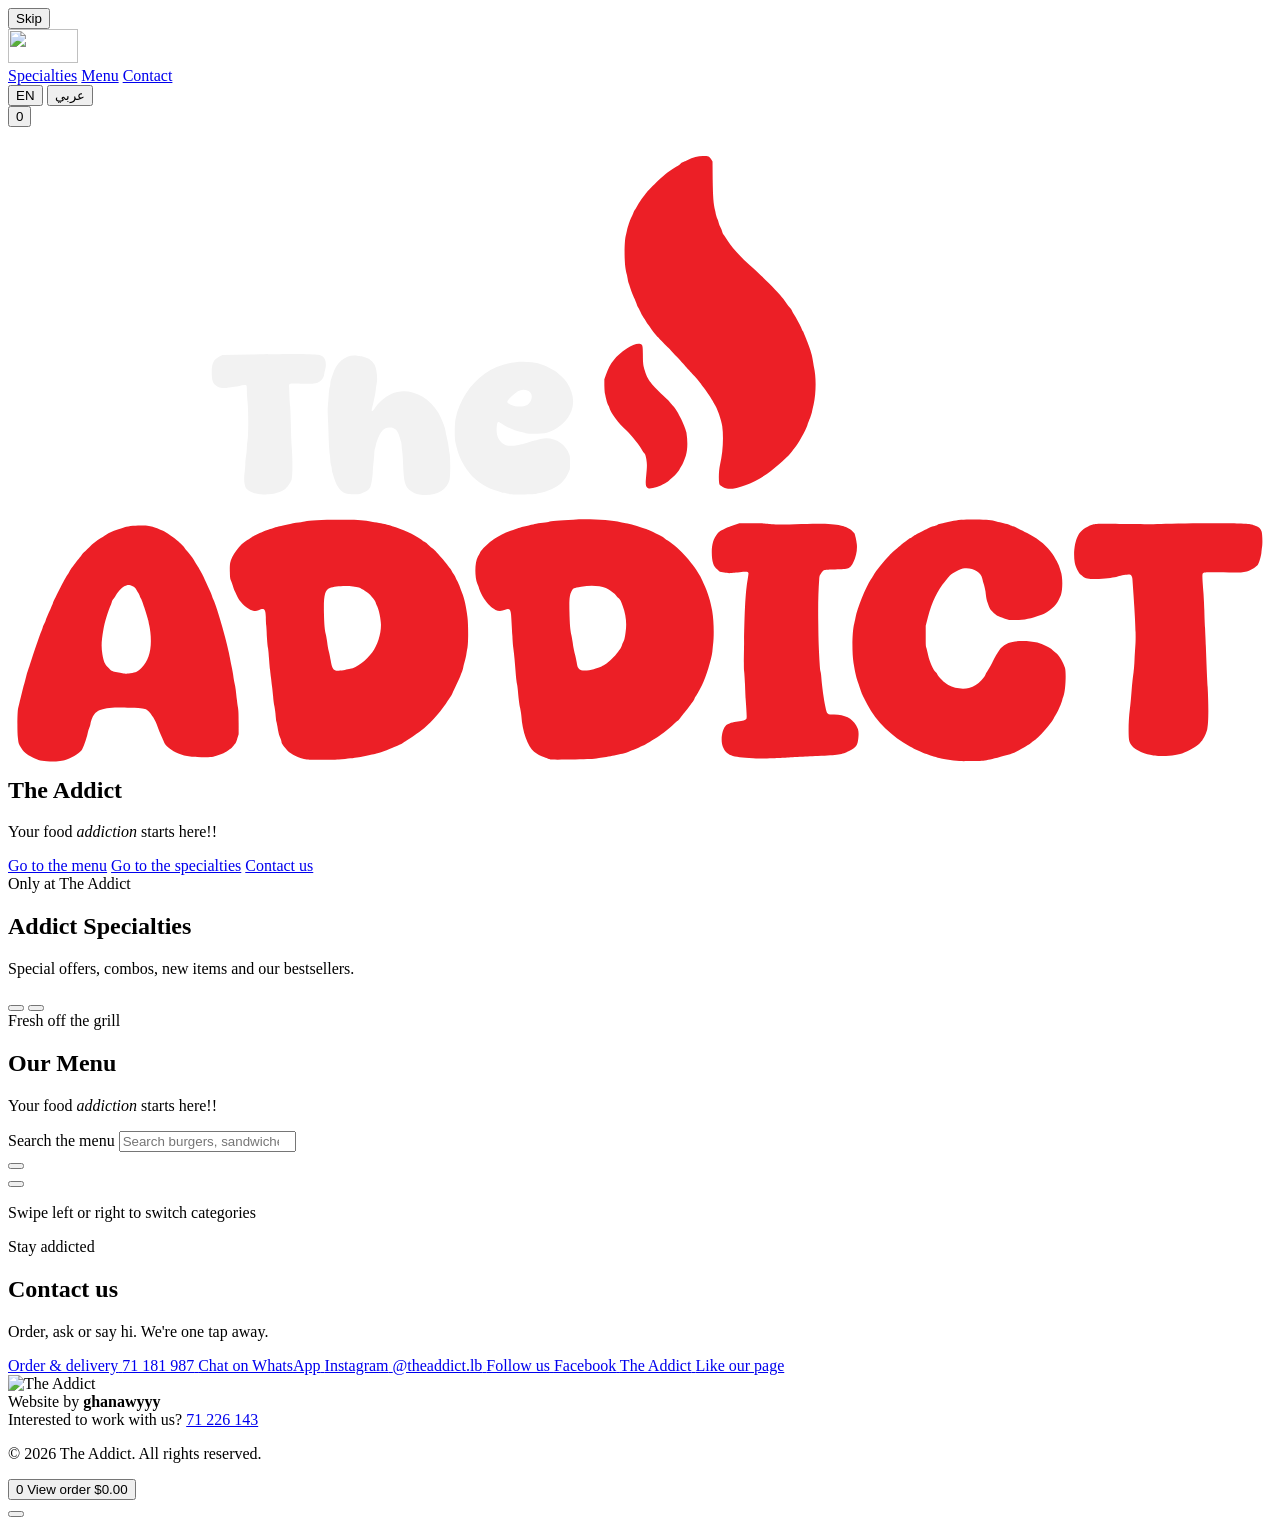
==== commit 3a08a99d: "Add the motto "Your food addiction starts here!!" Shown under the logo on the home screen and under " ====
--- a/public/index.html
+++ b/public/index.html
@@ -4,12 +4,12 @@
   <meta charset="utf-8">
   <meta name="viewport" content="width=device-width, initial-scale=1, viewport-fit=cover">
   <script src="/assets/js/boot.js"></script>
-  <title>The Addict | Burgers, Sandwiches &amp; Combos</title>
+  <title>The Addict | Your food addiction starts here!!</title>
   <meta name="description" content="The Addict: burgers, sandwiches, combos and loaded fries. Pick your order and send it straight to WhatsApp.">
   <meta name="theme-color" content="#1e1e1e">
   <meta name="referrer" content="strict-origin-when-cross-origin">
   <meta property="og:title" content="The Addict">
-  <meta property="og:description" content="Burgers, sandwiches, combos and loaded fries. Order on WhatsApp.">
+  <meta property="og:description" content="Your food addiction starts here!! Burgers, sandwiches, combos and loaded fries. Order on WhatsApp.">
   <meta property="og:type" content="website">
   <link rel="alternate" hreflang="en" href="/?lang=en">
   <link rel="alternate" hreflang="ar" href="/?lang=ar">
@@ -55,7 +55,7 @@
         <svg xmlns="http://www.w3.org/2000/svg" viewBox="0 0 833 411" aria-hidden="true" focusable="false"><path class="logo-the" fill="#F2F2F2" fill-rule="evenodd" d="M271 229C268.9 228.6 266.9 227.8 265.3 226.5C261.7 223.8 260.8 220.7 260.4 209.5C260.3 205.9 260 201.9 259.8 200.6C259.6 199.3 259.4 197.6 259.4 196.8C259.4 196 259.2 194.8 259 194.1C258.8 193.5 258.4 192.1 258 190.9C256.7 186.6 254.8 184.9 251.5 184.9C247.7 184.9 245.3 187.6 243 194.3C242.7 195.3 242.4 196.3 242.4 196.5C242.4 196.7 242.2 197.5 241.9 198.4C241.6 199.3 241.4 200.7 241.4 201.6C241.4 202.5 241.2 204.8 241 206.7C240.8 208.5 240.5 211.8 240.4 213.9C240.2 218.2 239.4 222.9 238.7 224.3C237.8 226.1 235.7 227.5 232.4 228.5C230.1 229.2 224.4 229 222.2 228.2C218.4 226.7 216.1 223 213.9 214.9C213.6 213.9 213.4 212.7 213.4 212.3C213.4 211.9 213.2 210.7 212.9 209.7C212.6 208.6 212.4 207.2 212.4 206.4C212.4 205.6 212.2 203.8 212 202.3C211.8 200.8 211.5 196.9 211.4 193.8C211.3 190.6 211.1 184.6 210.9 180.4C210.6 174.2 210.6 172.1 210.9 169.2C211.1 167.2 211.3 164.2 211.4 162.5C211.5 160.9 211.8 159 212 158.3C212.2 157.6 212.4 156.6 212.4 156C212.4 155.4 212.6 154.1 212.9 153.2C213.2 152.3 213.7 150.8 214 149.9C216.6 141.4 223.1 136.5 230.2 137.6C231.2 137.8 232.3 137.9 232.7 137.9C233.1 137.9 234 138.1 234.6 138.4C235.2 138.6 236.3 139 237 139.3C238.6 139.9 240.9 142.1 241.8 144C243.1 146.9 243.7 152.9 242.9 156.3C242.7 157.1 242.5 158.7 242.4 159.8C242.3 160.9 242 162.7 241.8 163.8C241.6 164.9 241.1 166.8 240.9 168.1C240.6 169.5 240.2 171 240 171.7C239.1 174.7 239.9 174.9 241.7 172.1C244 168.5 248.7 164.4 252.5 162.7C263.1 158 276.2 163.1 283.5 174.9C285.5 178.2 288.4 185.5 288.4 187.5C288.4 187.8 288.6 189 288.9 190.1C289.9 194.5 290.2 195.8 290.4 198C290.6 199.3 290.8 201 291 202C291.6 204.5 291.6 216.7 291 219.1C289.3 226.5 280.7 230.8 271 229ZM166 228.9C162.5 228.6 157.9 226.5 156.8 224.7C155.6 222.6 155.3 218.7 156 213.8C156.2 212.4 156.4 210.1 156.4 208.8C156.4 207.4 156.6 205 156.9 203.4C157.2 201.8 157.4 199.6 157.4 198.4C157.4 197.3 157.6 195.2 157.8 193.8C158.5 190.1 158.5 172.4 157.8 167.2C157.6 165.3 157.4 162.3 157.4 160.6C157.4 158.5 157.3 157.4 157.1 157.2C156.7 156.8 154.5 156.8 153 157.3C152.3 157.5 151 157.8 150.2 157.9C149.3 158 147.2 158.3 145.6 158.5C142.1 159.1 140.5 158.9 138.5 158.1C135.5 156.7 134.5 154.9 134.3 150.3C134 143 135.2 140.1 139.3 138L141.3 137L159.8 136.8C170 136.7 181.4 136.6 185.2 136.5C189.2 136.4 194.8 136.5 198.6 136.6C205.1 136.9 205.3 136.9 206.6 137.6C209.1 138.8 210.1 142.3 209.1 146.3C208.9 147.1 208.6 148.4 208.5 149.1C208.2 151.7 207.3 153.2 205.4 154.5C203.2 156 201.7 156.2 192.8 156C184.5 155.8 185.1 155.6 185.3 159.1C185.3 160.4 185.5 163.3 185.5 165.4C185.6 167.5 185.8 169.8 185.9 170.4C186 171 186.3 176.4 186.4 182.4C186.5 188.4 186.8 195.4 187 198C187.6 205.5 187.6 217 186.9 219.2C186.4 220.9 184.5 223.7 183.2 224.9C181 227 176.3 228.6 171.9 228.9C168.5 229.1 168.6 229.1 166 228.9ZM332 228.9C331.1 228.8 329.6 228.5 328.8 228.3C328 228.1 327 227.9 326.6 227.9C326.2 227.9 325.5 227.7 325 227.5C324.4 227.3 323.6 227 323.2 226.9C315.7 225 308.6 220.5 304.1 214.8C299.2 208.7 296.7 203.2 294.8 194.4C294.2 191.8 294.3 182.3 295 179C297.3 167.4 304.5 156.2 314.1 149.4C322.9 143.2 334.3 140.4 345.3 141.9C350.3 142.5 356 144.7 360.5 147.7C362.9 149.3 367.2 153.4 368.3 155.2C373 162.6 373.7 169.5 370.3 176.1C367.4 181.8 361.2 186.7 355.2 188.3C352.2 189 343.7 189.2 341.1 188.6C340.4 188.4 339.1 188.1 338.3 187.9C334.1 187 328.7 184.7 325.2 182.2C322.8 180.5 322.5 180.8 322.1 184.2C321.5 189.9 323.3 194.1 327.2 196C328.9 196.9 329 196.9 331.9 196.9C334.2 196.9 335.2 196.8 336.4 196.4C337.3 196.1 338.3 195.9 338.6 195.9C338.9 195.9 339.7 195.7 340.4 195.4C341.8 194.9 344.4 194.1 347.2 193.4C348.3 193.1 350.1 192.6 351 192.4C358.7 190.3 367.3 194.9 369.9 202.7C370.4 204.1 370.4 204.7 370.4 208.3L370.3 212.3L369.2 214.8C367 219.8 363.5 223.2 358.2 225.5C355.3 226.7 352.2 227.8 350.4 228C349.8 228.1 348.8 228.3 348.2 228.6C346.8 229 335 229.3 332 228.9ZM341.7 170.2C344.3 169 345.8 165.4 344.9 163C344.3 161.3 342.4 160.1 340 160C337.8 159.8 335.1 161.2 331.9 164.3C328.2 167.8 328.2 168.3 331.3 169.8C334.4 171.3 339.2 171.5 341.7 170.2Z"/><path class="logo-flame" fill="#EC1F26" fill-rule="evenodd" d="M473.7 225.1C472.2 224.8 469.7 223.4 469 222.6C468.2 221.4 468.3 213.3 469.2 209.5C471.1 201.8 471.7 191.6 470.7 184.1C470.2 179.9 467.2 171.5 465.5 169.3C465.2 168.9 464.8 168.2 464.7 167.9C464.3 166.8 459.6 159.8 458.3 158.3C457.6 157.5 456.8 156.4 456.5 155.9C456.1 155.1 452.8 151.2 450.9 149.4C449.8 148.2 446.2 144.3 445.3 143.2C444.9 142.7 442.8 140.4 440.6 138.1C438.4 135.8 436.4 133.6 436 133.2C435.7 132.7 435.1 132.1 434.6 131.8C434.2 131.4 432.9 130.1 431.7 128.8C430.5 127.6 429.1 126.1 428.6 125.5C427.1 124.1 424.5 120.9 423.8 119.7C423.5 119.2 422.7 118.1 422.1 117.3C421.4 116.5 420.7 115.4 420.4 114.8C420.1 114.2 419.5 113.3 419 112.7C417.9 111 417.2 109.7 416.6 108.3C416.3 107.6 415.8 106.5 415.4 105.9C415 105.2 414.5 104.1 414.3 103.4C414 102.7 413.3 100.8 412.5 99.2C411.8 97.6 410.9 95.3 410.5 94.1C410.2 93 409.6 91.3 409.3 90.4C408.9 89.5 408.5 88 408.4 87C408.2 86.1 408 84.5 407.7 83.7C406.8 79.8 406.6 78 406.4 73.1C406.2 67.5 406.5 60.6 407.1 58.5C407.3 57.8 407.6 56.2 407.9 55C408.5 52.2 409.9 48.1 410.9 46.1C411.4 45.2 411.9 44.1 412.1 43.5C412.3 43 412.7 42.1 413 41.6C413.4 41.2 413.9 40.2 414.3 39.5C415.5 37.2 417.6 34.1 418.6 32.9C419.1 32.3 419.9 31.3 420.3 30.7C421.1 29.5 425.5 25 428.5 22.1C433.1 17.9 436.2 15.5 440.6 12.9C441.5 12.3 442.7 11.5 443.2 11C443.8 10.5 444.6 10 445.1 9.9C445.6 9.7 446.8 9.2 447.6 8.8C451.5 6.9 454.7 6 458 6C461.6 6 462.3 6.3 463.5 8.3L464.3 9.5L464.4 21.3C464.6 33.4 464.9 37.5 466 41.8C466.2 42.6 466.4 43.8 466.5 44.4C466.6 45 467 46.1 467.3 47C467.7 47.8 468.2 49.2 468.4 50.1C468.7 51 469.2 52.4 469.6 53.1C470 53.9 470.5 55.1 470.7 55.8C470.8 56.4 471.2 57.2 471.5 57.6C471.8 58 473.1 59.9 474.4 61.9C477.4 66.5 482.8 72.5 488.9 77.9C497.2 85.2 508.4 96.5 510.9 100C512.4 102.2 514.2 104.6 515.2 105.8C515.7 106.3 516.3 107.1 516.4 107.5C516.6 107.9 517.1 108.9 517.6 109.7C519.5 112.7 521.7 116.6 522.7 118.9C523.2 120.2 523.8 121.4 523.9 121.5C524.4 122.2 528.5 132.7 528.9 134.3C529.1 135 529.4 136.2 529.7 137C529.9 137.9 530.3 139.5 530.4 140.7C530.6 141.8 530.9 143.7 531.1 144.8C532.7 151.5 532.6 162.4 530.9 169.9C530.6 171.1 530.1 173.3 529.8 174.8C529.4 176.3 528.7 178.4 528.2 179.5C527.8 180.6 527.1 182.3 526.8 183.3C525.7 186.6 520.6 195.9 518.5 198.2C518 198.7 517.4 199.6 517 200.2C515 203.3 506.6 211 500.1 215.5C491.1 221.7 478.8 226.2 473.7 225.1ZM421.2 224.4C420.2 223.4 420.1 222.2 420.5 217.4C421.2 210.2 421.2 209.3 420.7 205.9C420.2 203 420 202.6 419 201.4C418.8 201.3 418.4 200.6 418.1 200.1C416.7 197.3 410.8 189.9 407.6 186.9C402 181.7 397.1 175.1 396.3 171.8C396.2 171.4 395.8 170.6 395.5 170.1C395.2 169.5 394.7 168.2 394.4 166.9C394.1 165.8 393.7 164 393.5 163C393.2 161.7 393.1 160.2 393 157.1L393 153L394 150.3C396.8 142.3 400.3 137.9 407.8 132.8C411.4 130.4 414.9 129.3 416.8 129.9C418.2 130.4 418.4 131.1 418.4 136.7C418.4 142.3 418.6 144.1 419.7 147.5C421.5 153.5 423.7 156.3 433.8 165.7C435.1 166.8 436.3 168.1 436.5 168.6C436.7 169 437.3 169.6 437.7 170C440.3 171.9 446.2 183.5 447.1 188.2C448 193.9 447.9 199.7 446.7 203.4C445.4 207 444.5 209.3 443.7 210.4C443.3 211 442.7 212 442.5 212.5C441.7 213.9 438.9 217.2 437.7 217.9C437.2 218.2 436.5 218.8 436.3 219.2C436 219.6 435.4 220.1 434.9 220.4C434.4 220.6 433.3 221.4 432.4 222C430 223.5 425.3 225.1 422.9 225.1C422.1 225.1 421.7 225 421.2 224.4Z"/><path class="logo-addict" fill="#EC1F26" fill-rule="evenodd" d="M27.6 405C21.7 404.6 20.3 404.2 16.3 402.3C12.1 400.3 10 398.5 8.1 395.1C6.9 392.9 6.9 392.9 6.5 389.3C6 384.8 6.1 372.1 6.7 369.8C7.6 366 8.2 363.6 8.7 361.5C9 360.3 9.7 357.4 10.3 355.1C11 352.9 11.7 350 12 348.8C12.3 347.5 12.8 345.8 13.1 345C13.4 344.2 14.5 340.9 15.5 337.7C18.3 329.2 20.8 322 21.9 319.3C22.3 318.5 22.7 317.2 22.9 316.5C23.1 315.8 23.5 314.8 23.8 314.3C24.1 313.7 24.5 312.8 24.7 312.3C25.1 310.7 26.5 307.6 28 304.4C28.7 302.8 29.5 301 29.6 300.5C30 299.2 36.4 286.5 37.6 284.5C38.1 283.7 38.8 282.5 39.2 281.9C39.6 281.3 40.2 280.3 40.5 279.7C40.8 279 41.8 277.6 42.7 276.5C43.6 275.4 44.8 273.7 45.5 272.7C46.2 271.8 47.2 270.6 47.7 270C48.2 269.5 48.9 268.5 49.4 267.8C49.9 267.2 50.3 266.7 50.4 266.7C50.5 266.7 51.9 265.4 53.4 263.9C56.1 261.2 58.3 259.5 61.2 257.7C61.9 257.3 63.4 256.4 64.4 255.7C66.8 254.2 69.1 253.1 71.8 252.3C73 251.9 74.9 251.3 75.9 250.9C78.3 249.9 84.4 249.3 89.3 249.5C93.4 249.7 94.4 249.9 97.2 251C98.5 251.5 100.3 252.2 101.3 252.6C105.6 254.3 115.1 261.6 116.5 264.4C116.7 264.8 117.4 265.7 118 266.2C119.4 267.7 121.2 270 122.5 272.2C123.1 273.2 124.3 275.2 125.2 276.7C127.7 280.7 128.5 282.3 133.2 292.8C133.8 294.1 134.4 295.7 134.5 296.1C134.6 296.6 135 297.6 135.4 298.4C137.8 303.1 145.4 330.1 146.3 337C146.4 337.7 146.9 340.2 147.4 342.5C147.9 344.9 148.4 347.7 148.5 348.8C148.6 349.9 149 352 149.3 353.4C149.9 355.8 150.2 358.4 150.9 364.8C151 366 151.3 368.2 151.6 369.7C151.9 371.8 152 373.7 152 379.7L152 387L151.1 389.9C150.3 392.7 150.1 393 148.6 394.6C147.8 395.6 147 396.4 146.9 396.4C146.8 396.4 146 397 145 397.7C143.8 398.6 142.6 399.2 140.7 400C135 402 135.4 402 130.2 402.1C120.9 402.3 116.1 401.6 110.4 398.9C107.1 397.4 103.6 394.4 103 392.7C102.8 392.1 102.2 390.7 101.8 389.8C100.6 387.3 99 383.4 98.1 380.7C96.7 376.8 93.2 371.8 90.9 370.6C89.3 369.9 87 369.6 78.8 369.5C62.9 369.2 58.1 370.5 55.5 376.3C55 377.3 54.6 378.8 54.4 379.8C54.3 380.7 53.9 382.1 53.5 382.9C53.2 383.6 52.8 385.2 52.5 386.3C51.8 389.8 49.5 396.2 48.5 397.6C46.8 399.8 41.1 403.2 37.2 404.1C35.4 404.6 29.7 405.1 27.6 405ZM626.9 404.7C622.6 404.4 614.2 403 612.8 402.5C612.2 402.3 611 401.9 610 401.7C607.9 401.1 602.7 399.2 601.2 398.4C600.6 398.1 599.6 397.7 598.9 397.4C598.2 397.1 596.2 396.1 594.4 395.1C582.6 388.8 572 378.4 566.5 367.8C565.9 366.7 564.9 364.7 564.2 363.3C563.4 361.9 562.6 360.2 562.4 359.4C562.1 358.6 561.3 356.2 560.6 354.1C559 349.7 558.3 346.5 557.2 339.9C556.1 332.7 556.3 319.2 557.7 314C557.9 313.1 558.3 311.4 558.5 310.3C559.8 303.5 565 290.6 568.8 284.7C569.3 283.9 570 282.9 570.2 282.5C572.2 279.1 577.2 272.8 580.8 269.2C583.6 266.3 592.6 258.8 594.4 257.9C595 257.6 595.9 257 596.6 256.5C597.2 256 597.8 255.7 598 255.7C598.2 255.6 599 255.2 599.9 254.6C600.8 254 602.4 253.2 603.5 252.7C604.6 252.2 606.1 251.5 606.8 251.1C607.5 250.7 608.9 250.2 609.9 250C610.9 249.8 612.2 249.4 612.6 249C613.1 248.7 614.2 248.3 615.2 248.2C616 248 618.3 247.5 620.2 247C625.3 245.7 629.2 245.3 637.6 245.5C645.6 245.6 648.3 245.9 651.4 246.8C652.6 247.1 654.7 247.6 656.2 247.9C657.7 248.2 659.4 248.7 660.2 249.1C660.9 249.5 662 249.9 662.5 250C663.3 250.2 665.4 251.2 673.4 255.3C679.5 258.5 685.4 263.5 688 267.8C688.9 269.1 690 271 690.6 272C691.3 273 692.1 274.8 692.6 276C693 277.3 693.6 278.9 693.8 279.7C695.2 283.2 695.1 292.3 693.8 295.5C693.4 296.3 692.8 297.7 692.4 298.6C691 302.1 685.5 306.8 681.2 308.3C674.1 310.9 669.6 311.8 664.2 311.8L659.8 311.8L656.5 310.7C652.3 309.3 651.2 308.7 649 306.5C647.2 304.7 646.9 304.2 645.6 300.4C644.8 297.9 644.6 296.7 644.2 293C644 291.8 643.6 289.8 643.2 288.5C642.8 287.3 642.3 285.5 642.1 284.5C641.4 280.4 635.9 277.2 630.5 277.7C627.4 278 621.8 281 619.9 283.4C619.4 284 618.3 285.3 617.5 286.4C612.7 291.9 609 299.7 606.2 310.1L604.8 315.5L604.8 322C604.8 327.5 604.8 328.8 605.2 330C605.5 330.8 606 333.1 606.4 335C607.3 339.1 609.8 344.7 611.3 346C611.7 346.3 612.3 347.1 612.5 347.6C613.1 349.2 617.2 353.1 619.7 354.6C623.4 356.7 629.2 357.6 633.3 356.5C636.8 355.6 639 354.2 641.5 351.5C643.3 349.5 643.9 348.7 644.2 347.7C644.3 347.1 644.9 346.1 645.3 345.6C645.8 345.1 647.2 342.5 648.6 339.9C649.9 337.2 651.4 334.5 651.9 333.8C652.4 333.1 653.1 332 653.5 331.4C654.3 330 656.8 328 659.3 326.9C663 325.2 672.5 325.1 678.4 326.6C682 327.6 686.7 329.9 688.5 331.6C689.2 332.3 690.2 333.1 690.7 333.5C692.6 334.8 695.6 340 696.6 343.4C697.5 346.9 696.9 358.9 695.5 362.1C695.2 362.9 694.8 364.1 694.7 364.8C694.4 366.3 692.1 371.6 691 373.4C690.5 374.2 689.8 375.5 689.3 376.3C687.2 380.5 679.1 389.5 675.6 391.7C674.9 392.2 674.1 392.8 673.9 393C673.4 393.6 668.1 396.7 663.1 399.2C662.7 399.4 660.9 400 659.1 400.5C644.1 404.6 644.3 404.6 635 404.7C631.2 404.8 627.5 404.8 626.9 404.7ZM196.9 403.7C192.2 402.9 186.3 400.1 184.1 397.7C181 394.2 180.2 392.9 180.2 391.8C180.2 391.6 179.8 390.4 179.3 389.2C178.8 388 178.3 386.1 178.1 385C177.8 382.9 177 378.7 176.8 378.4C176.7 378.3 176.6 376.8 176.4 375.1C176.3 373.4 175.9 370.6 175.6 368.8C175.2 367 174.8 363.9 174.7 361.9C174.5 359.9 174.2 357 174 355.5C173.8 354 173.5 351.4 173.3 349.8C173.1 348.1 172.8 345.8 172.7 344.7C172.5 343.5 172.2 340 172 337C171.8 334 171.5 330.8 171.3 330C171.1 329.2 170.8 325.9 170.6 322.8C170.5 319.6 170.3 316.1 170.1 314.9C170 313.7 169.9 311.4 169.9 309.8C169.8 304.4 168.8 303.4 165.1 305.3C163.4 306.1 162.1 306 159.6 304.9C156.4 303.3 152.4 299.2 151.1 296.2C150.8 295.5 150.2 294.3 149.8 293.4C149.3 292.5 148.7 290.9 148.4 289.9C148.1 288.9 147.5 287.2 147.1 286.2C146.4 284.4 146.3 284 146.2 280.1C146.1 277.5 146.2 275.3 146.4 274.2C147.2 269.4 152.8 261.8 157.7 259C158.6 258.5 159.8 257.7 160.4 257.3C162.5 255.8 169.3 252.7 171.9 252C172.8 251.8 174.4 251.3 175.4 250.9C176.4 250.5 178.1 250.1 179 249.9C180 249.8 182.3 249.2 184.3 248.8C186.2 248.3 189.5 247.7 191.5 247.5C193.6 247.3 195.7 246.9 196.2 246.7C197.6 246.1 206.9 245.7 218.2 245.7C229.7 245.7 232.9 245.8 238 246.7C240 247.1 242.9 247.6 244.5 247.8C246.2 248 248.2 248.4 249 248.7C249.8 249 251.7 249.5 253.2 249.9C259.1 251.5 268.4 255.7 271.8 258.3C272.7 259 274 259.9 274.5 260.2C275.1 260.5 275.9 261.1 276.4 261.6C276.9 262.1 278.3 263.3 279.4 264.3C280.6 265.2 281.9 266.5 282.4 267C282.9 267.5 284 268.8 284.9 269.8C287.4 272.6 288.8 274.2 289.5 275.3C289.8 275.9 290.6 276.8 291.1 277.5C291.7 278.1 292.4 279.2 292.6 279.8C292.9 280.4 293.4 281.3 293.9 281.8C294.3 282.4 294.7 283.1 294.8 283.4C294.9 283.7 295.4 285 296.1 286.1C296.7 287.3 297.5 289.1 297.9 290.3C298.3 291.4 298.9 292.9 299.2 293.7C300.6 296.8 302.1 303.3 302.8 309.9C303.4 314.9 303.4 327.2 302.8 330C302.6 331 302.3 332.7 302.1 333.9C302 335 301.5 337.1 301.1 338.5C300.7 339.9 300.2 341.9 300 343C299.8 344 299.4 345.3 299.2 345.8C298.9 346.4 298.6 347.2 298.4 347.8C298.1 348.9 296.3 352.8 294.1 357.3C293.3 358.9 292.6 360.5 292.5 360.9C292.4 361.2 292 361.9 291.5 362.4C291.1 362.9 290.4 364 289.9 364.8C286.5 370.5 279.3 378.9 274.2 383.1C270.5 386 264.1 390.5 262 391.6C261.6 391.8 260.8 392.4 260.2 392.8C259.6 393.3 258.8 393.7 258.4 393.8C258.1 393.9 256.3 394.7 254.5 395.5C251.1 397.2 243.9 399.7 241.8 400C241.1 400.1 239 400.6 237 401C235.1 401.5 232.5 402 231.2 402.1C229.8 402.3 227.4 402.6 225.6 402.9C223.9 403.2 220.5 403.5 218 403.6C213.6 403.9 198.1 403.9 196.9 403.7ZM357.5 403.7C357 403.6 356.3 403.4 356 403.2C355.6 403 354.5 402.6 353.5 402.2C351.3 401.5 348.3 399.9 346.7 398.5C342.4 394.8 339 385.3 338.3 374.8C338.2 373.5 337.8 371.2 337.5 369.7C336.9 366.8 336.6 364.6 336.1 359.1C336 357.6 335.7 355.1 335.4 353.7C335.1 352.3 334.7 348.7 334.5 345.7C334.1 340.1 333.7 335.2 333 330.1C332.8 328.6 332.5 325 332.4 322.3C332.1 317.3 331.8 311.4 331.5 308C331.2 304.7 330.2 303.9 327.6 305C325.6 305.9 323.2 306 321.3 305.1C319.7 304.4 316.6 301.7 315.7 300.4C315.3 299.8 314.6 298.8 314.1 298.2C313 296.7 311.2 293.1 310.5 291.1C310.3 290.4 309.8 288.9 309.3 287.9C307.4 282.9 307.6 273.5 309.7 269.9C310.2 269.2 310.8 268 311.1 267.3C311.9 265.5 317.1 260.5 320.3 258.4C324.2 255.9 329.1 253.5 332.9 252.4C333.9 252.1 335.5 251.5 336.4 251.1C337.3 250.8 339.7 250.1 341.7 249.7C343.6 249.2 346.1 248.7 347.1 248.4C348.1 248.1 350.6 247.8 352.5 247.6C354.5 247.4 356.3 247.1 356.6 246.9C357.1 246.6 363.6 246.1 372.5 245.6C383.1 245 397.6 245.8 403.8 247.3C404.6 247.5 406.1 247.8 407.1 247.9C410.1 248.3 414.7 249.6 420.5 251.8C423.3 252.8 431.1 256.6 432.4 257.6C432.8 258 433.9 258.7 434.8 259.3C442.3 264 452.7 275.7 456.3 283.1C456.7 283.9 457.7 286 458.5 287.8C461 292.9 463.2 300 464.1 305.8C465.2 312.2 465.4 322.5 464.6 328.4C464.5 329.4 464.3 331.3 464.2 332.5C463.6 337.7 459.9 349.7 457.4 354.5C454.7 359.7 453.8 361.3 453.3 361.9C452.9 362.3 452.5 363.1 452.4 363.7C452.2 364.2 451.7 365.1 451.3 365.6C450.8 366.1 450 367.3 449.3 368.3C448.7 369.3 447.2 371.2 446 372.5C444.9 373.8 443.5 375.6 442.9 376.4C442.3 377.2 441.8 377.9 441.6 377.9C441.5 377.9 440.7 378.5 439.9 379.3C437.3 381.9 432.8 385.6 429.3 388C425.9 390.3 419.1 394.4 418.7 394.4C418.5 394.4 417.6 394.8 416.7 395.3C415.8 395.8 413.9 396.6 412.4 397.2C411 397.7 409.1 398.4 408.2 398.8C407.3 399.1 405.3 399.7 403.7 400C402.1 400.4 399.6 400.9 398.3 401.2C396.9 401.6 394.5 402 393 402.1C391.5 402.3 389.5 402.6 388.6 402.8C387.8 403 385.3 403.3 383.3 403.4C378.5 403.7 358.8 403.9 357.5 403.7ZM491 402.8C476.7 402.1 473.5 400.8 471.1 395.2C469.4 391 470.6 383.6 473.4 381C474.7 379.9 477.8 378.9 481 378.6C484.3 378.3 486 377.8 486.5 377C487 376.4 486.9 374.7 486.1 363.5C486 361.6 485.8 357.3 485.7 354C485.5 350.7 485.3 346.8 485.1 345.4C484.9 343.3 484.9 339 485.1 326.9C485.5 303.4 486.2 292.2 487.4 285.3C487.8 283.1 488 281.1 488 280.9C487.7 279.9 486.7 279.8 482.2 280.3C475 281 475 281 472 280.4L469.1 280L467.5 278.5C464.8 276.1 463.9 273.4 463.8 267C463.8 261.8 464.9 258.1 467.6 254.7C468.8 253.4 469.2 253 472 251.7C473.6 250.9 475.5 250.1 476.2 249.9C476.8 249.7 478.3 249.3 479.6 248.8L482 248L490.9 248C497.2 248 500.1 248.1 500.8 248.3C502.4 248.8 510.7 249 518.8 248.7C534.5 248.1 544 248.3 548.6 249.5C549.4 249.7 550.7 250 551.4 250.2C553.4 250.5 556.9 253 557.8 254.6C558.3 255.7 559.1 259.2 559.4 261.8C559.8 265.5 558.9 270.2 557.1 273.7C554.9 278 554.4 278.2 545.1 278.4C537.2 278.5 537.6 278.4 535.8 281C534.9 282.3 534.8 282.5 534.6 285.1C534 293.2 533.8 302.5 534 314.3C534.1 325.2 534.3 329.9 535 342.1C535.1 343.6 535.3 345.3 535.5 345.9C535.7 346.5 535.9 348.1 536 349.5C536.4 355.2 537.6 363.9 538.7 369C539.7 373.9 539.9 374 544.5 374C551.5 374.1 556.3 376.5 558.9 381.1C560.5 383.8 560.8 385.3 560.4 389.5C559.9 394.5 559 395.7 554.3 398C549.7 400.3 547.1 400.7 533.6 401.3C529.2 401.5 523.9 401.7 521.9 401.9C511.9 402.6 510.9 402.6 500.2 403C498.7 403.1 494.6 403 491 402.8ZM754.9 401.1C748.5 399.7 746.7 399 742.8 396.6C741.1 395.4 739.4 393.3 739 391.6C738.2 388.8 738.4 377.5 739.3 370.7C739.7 367.9 740 364.5 740.5 358.1C740.9 353 741.3 349.5 741.8 346C742 344.7 742.3 341 742.4 338C742.5 335 742.8 331.1 742.9 329.3C743.1 327.4 743.2 323.4 743.1 319.8C742.9 312.5 742.6 306.9 741 284.6C740.9 283 740.3 282.1 739.3 281.8C738.4 281.6 734 282.3 731.3 283C728.9 283.7 725.1 284.2 718.9 284.7C713.9 285 709.9 284.5 708.6 283.2C708.1 282.8 707.3 282.2 706.8 281.8C705.5 280.8 703.5 276.6 703 273.9C702 268 702.9 260.2 705.3 255.9C706.9 252.9 710.3 250.4 714.5 249C716.9 248.2 716.7 248.2 737.8 248.5C748 248.6 754.5 248.6 759.9 248.4C771.5 247.9 805.3 247.8 812.6 248.1C818.1 248.4 818.9 248.5 820.3 249C821.1 249.4 822.3 249.8 822.9 249.9C824.3 250.3 825.5 251.5 826.1 253.3C826.7 254.9 826.9 261.4 826.4 264C826.3 264.8 826.1 266.4 826 267.5C825.8 269.6 824.6 273.8 823.7 275.3C822.9 276.5 819.4 278.8 817.4 279.4C814.1 280.4 812.1 280.5 804.8 280.4C790.7 280.2 788.6 280.2 787.8 280.7C786.9 281.3 786.9 281.6 787.9 294.7C788 296.4 788.3 301 788.4 305C788.5 309 788.7 314.5 788.9 317.1C789 319.8 789.3 325 789.4 328.7C790 343.8 790.2 349.1 790.6 355.8C791.3 369.3 791.2 380.1 790.3 383.9C789.8 386.1 788 389.8 787.1 390.9C786.6 391.4 786 392.2 785.8 392.5C784.5 394.5 778.8 397.9 773.7 399.7C769.7 401.1 758.7 401.9 754.9 401.1ZM80.6 346.8C84.5 346.2 85.4 345.7 87.9 343.3C93.1 338.2 95 330.5 93.8 319.7C93.6 317.7 93.2 315.5 93 314.8C92.8 314.1 92.6 312.8 92.4 311.9C92 309.7 88.5 299.3 87.7 297.8C87.3 297.1 86.9 296.2 86.8 295.7C86.7 295.3 86.2 294.4 85.8 293.7C85.4 293.1 84.7 292 84.4 291.4C83.5 289.8 80.4 288.4 78.4 288.8C76.2 289.2 73.1 292 71 295.6C70.6 296.5 69.8 297.5 69.4 297.9C69 298.4 68.6 299 68.5 299.6C68.4 300.2 68 301.3 67.6 302.2C66 305.6 63.7 313.3 62.9 317.8C61.5 325.7 61.4 329.5 62.2 334.3C63 339 63.6 340.6 66 343.1C67.9 345.3 68.5 345.6 71 346C72.1 346.2 73.8 346.5 74.6 346.7C76.8 347.2 77.6 347.2 80.6 346.8ZM222 344.7C223.1 344.4 224.7 344 225.5 343.9C229.8 343.1 235.9 338.5 240.1 332.9C243.5 328.3 245.8 321.2 245.8 314.8C245.7 311.1 244.5 305.2 243.3 302.7C243 302.1 242.5 300.9 242.3 300.2C242 299.4 241.4 298.3 240.7 297.5C240 296.8 239.1 295.7 238.6 295.1C237.6 293.9 233.3 291.1 231.3 290.3C227.1 288.8 216 288.9 212.1 290.6C208.8 292 208 295.4 208.2 306.7C208.4 315.2 208.7 317.9 209.5 321.4C209.8 322.8 210.2 325.2 210.4 326.7C210.5 328.1 211 330.6 211.4 332.3C211.8 333.9 212.4 336.7 212.7 338.5C213.3 342.4 214 344 215.5 344.8C216.3 345.3 219.8 345.2 222 344.7ZM386 344.2C389.8 343.1 391.3 342.4 393.4 341.1C396.1 339.3 400.2 335.3 401.7 333.1C402.4 332.1 403.2 331 403.5 330.6C403.8 330.2 404.3 329.2 404.6 328.3C404.9 327.4 405.4 326.3 405.6 325.9C406.2 324.9 406.5 323.6 407 319.8C407.9 314 407.2 308.1 405.1 302.5C404 299.3 403.8 298.9 402.3 297.3C401.4 296.4 400.6 295.5 400.6 295.4C400.6 294.9 395.3 291.1 394 290.7C389.8 289.1 384.1 288.8 377.7 289.8C372.7 290.6 372.4 290.7 371.3 293C370.1 295.4 369.8 298.2 370 306.1C370.2 314.5 370.5 318.2 371.3 321.7C371.6 323.1 372 325.5 372.2 326.9C372.3 328.3 372.9 331.3 373.4 333.5C374 335.7 374.6 338.5 374.8 339.8C375.3 343.2 375.9 344.1 377.8 344.8C379.3 345.3 383 345.1 386 344.2Z"/></svg>
         <span class="sr-only" data-i18n="brand">The Addict</span>
       </h1>
-      <p class="hero__tag" data-i18n="hero.tag">Burgers, sandwiches &amp; loaded fries you'll keep coming back for.</p>
+      <p class="hero__tag motto"><span data-i18n="motto.a">Your food </span><em data-i18n="motto.b">addiction</em><span data-i18n="motto.c"> starts here!!</span></p>
       <div class="hero__actions">
         <a class="btn btn--primary" href="#menu" data-scroll data-i18n="hero.menu">Go to the menu</a>
         <a class="btn btn--ghost" href="#specialties" data-scroll data-i18n="hero.specialties">Go to the specialties</a>
@@ -84,6 +84,7 @@
       <div class="section__head">
         <span class="eyebrow" data-i18n="menu.eyebrow">Fresh off the grill</span>
         <h2 id="menu-title" data-i18n="menu.title">Our Menu</h2>
+        <p class="motto motto--sm"><span data-i18n="motto.a">Your food </span><em data-i18n="motto.b">addiction</em><span data-i18n="motto.c"> starts here!!</span></p>
       </div>
 
       <div class="search" role="search">
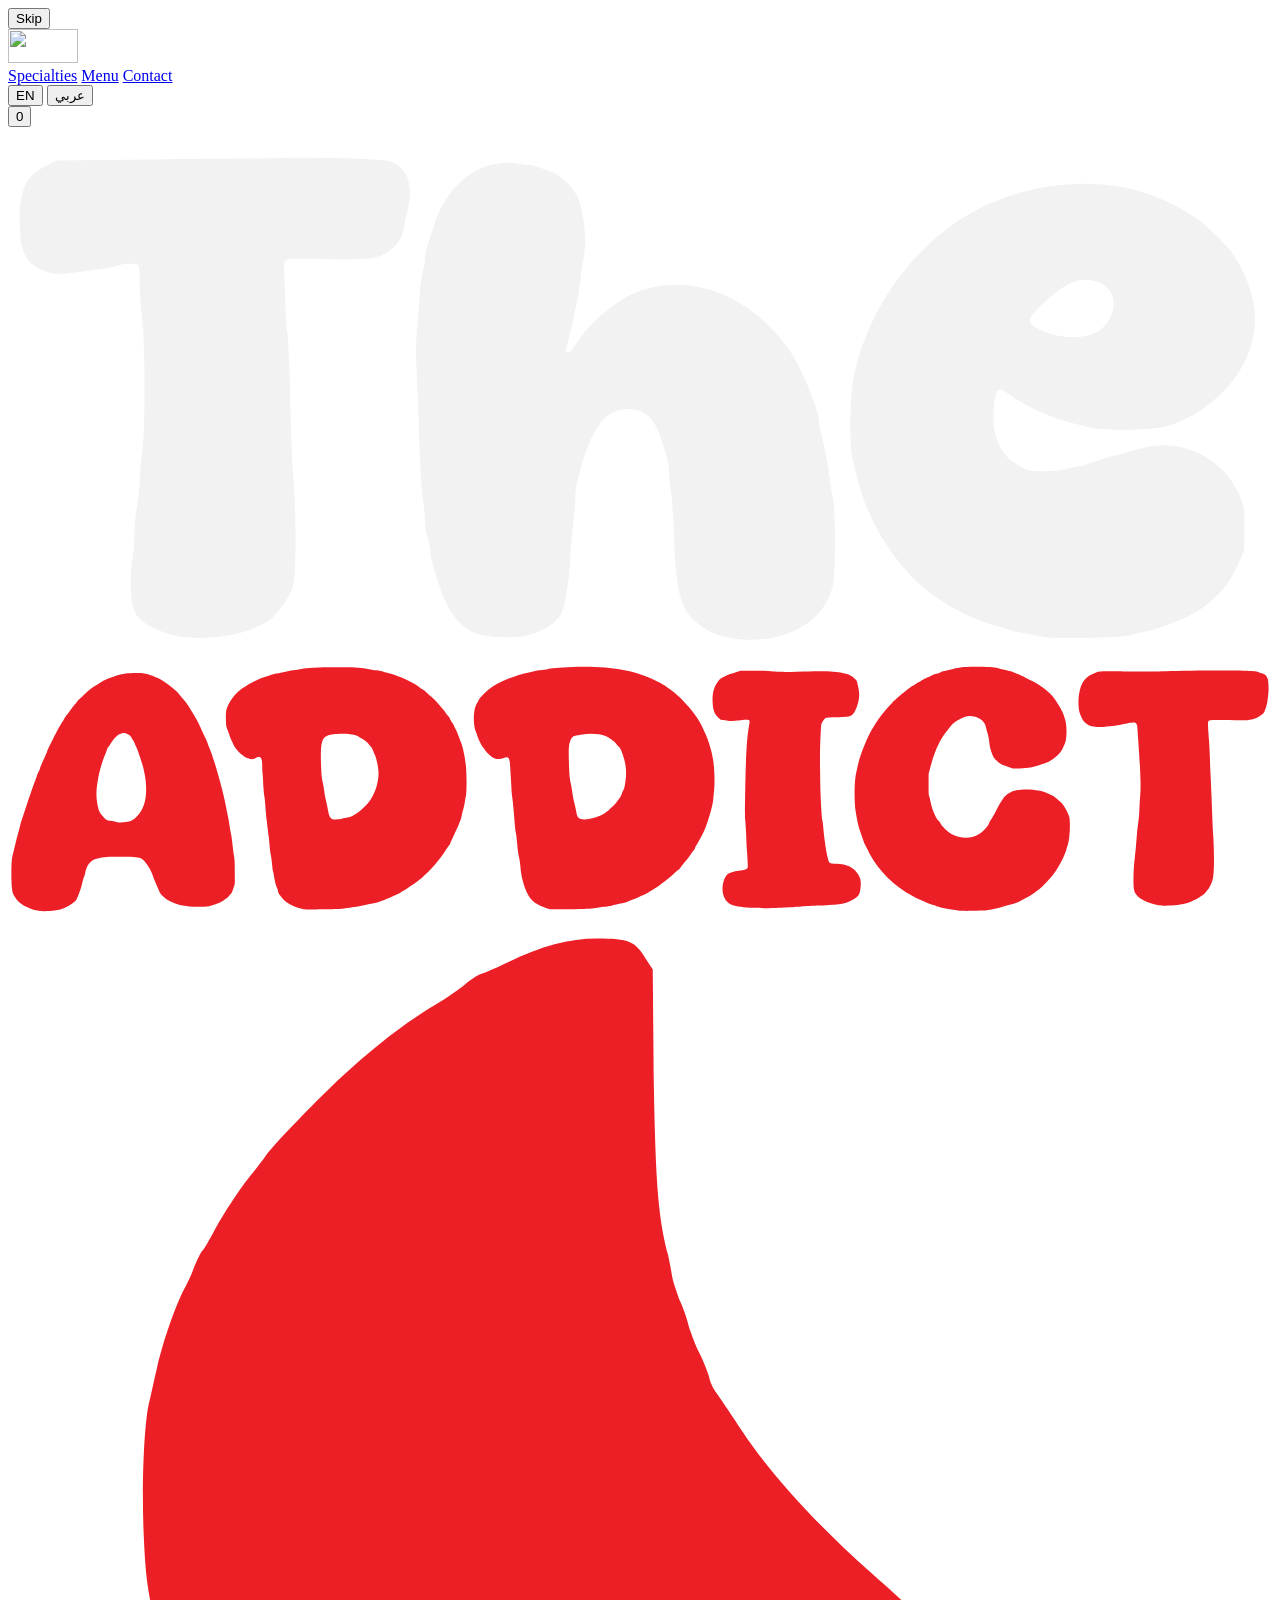
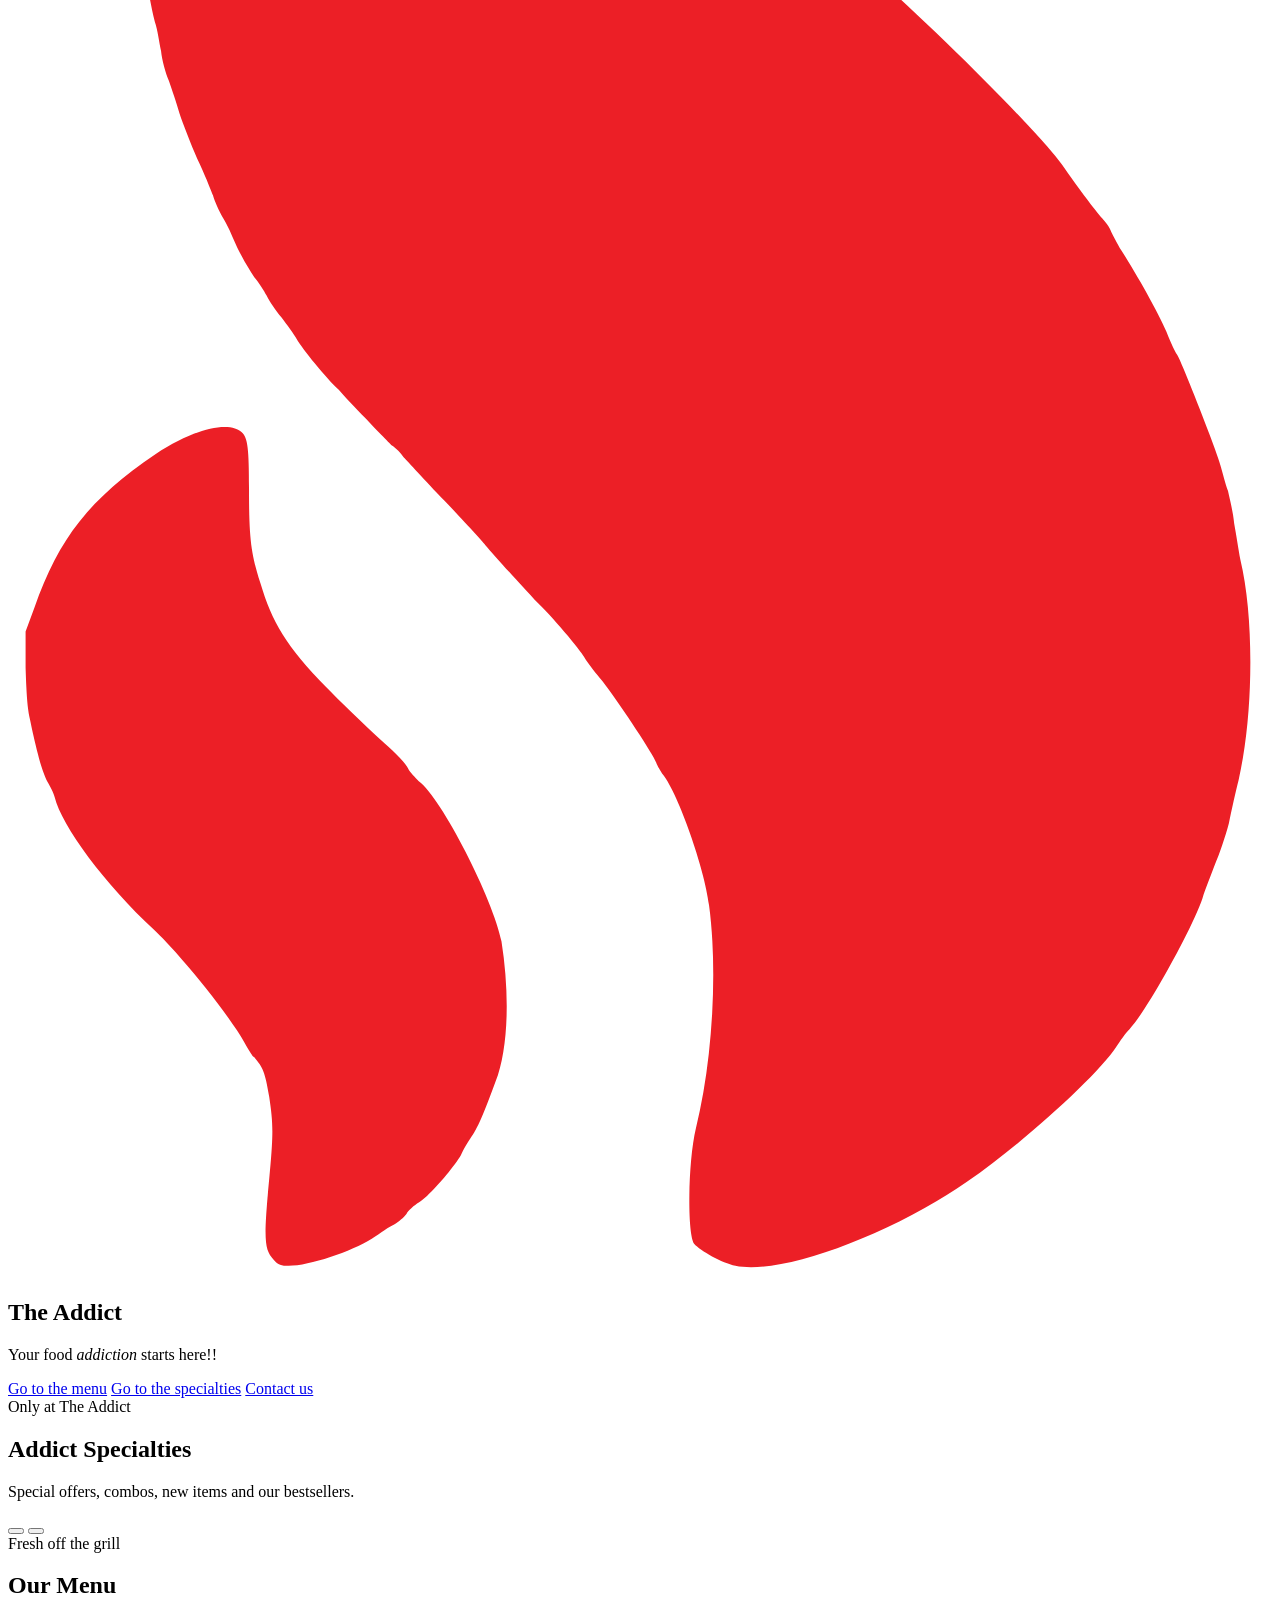
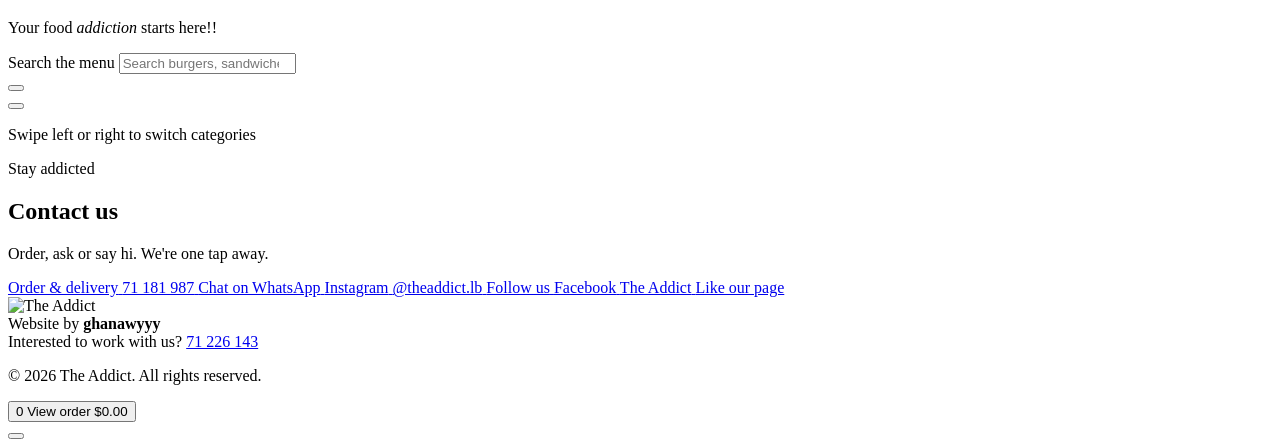
==== commit 46a36e46: "Make the intro animation smooth on phones - Logo split into three small layers (The / ADDICT / flame" ====
--- a/public/index.html
+++ b/public/index.html
@@ -52,7 +52,7 @@
   <main id="top">
     <section class="hero" data-i18n-attr="aria-label:hero.label" aria-label="Welcome">
       <h1 class="hero__logo">
-        <svg xmlns="http://www.w3.org/2000/svg" viewBox="0 0 833 411" aria-hidden="true" focusable="false"><path class="logo-the" fill="#F2F2F2" fill-rule="evenodd" d="M271 229C268.9 228.6 266.9 227.8 265.3 226.5C261.7 223.8 260.8 220.7 260.4 209.5C260.3 205.9 260 201.9 259.8 200.6C259.6 199.3 259.4 197.6 259.4 196.8C259.4 196 259.2 194.8 259 194.1C258.8 193.5 258.4 192.1 258 190.9C256.7 186.6 254.8 184.9 251.5 184.9C247.7 184.9 245.3 187.6 243 194.3C242.7 195.3 242.4 196.3 242.4 196.5C242.4 196.7 242.2 197.5 241.9 198.4C241.6 199.3 241.4 200.7 241.4 201.6C241.4 202.5 241.2 204.8 241 206.7C240.8 208.5 240.5 211.8 240.4 213.9C240.2 218.2 239.4 222.9 238.7 224.3C237.8 226.1 235.7 227.5 232.4 228.5C230.1 229.2 224.4 229 222.2 228.2C218.4 226.7 216.1 223 213.9 214.9C213.6 213.9 213.4 212.7 213.4 212.3C213.4 211.9 213.2 210.7 212.9 209.7C212.6 208.6 212.4 207.2 212.4 206.4C212.4 205.6 212.2 203.8 212 202.3C211.8 200.8 211.5 196.9 211.4 193.8C211.3 190.6 211.1 184.6 210.9 180.4C210.6 174.2 210.6 172.1 210.9 169.2C211.1 167.2 211.3 164.2 211.4 162.5C211.5 160.9 211.8 159 212 158.3C212.2 157.6 212.4 156.6 212.4 156C212.4 155.4 212.6 154.1 212.9 153.2C213.2 152.3 213.7 150.8 214 149.9C216.6 141.4 223.1 136.5 230.2 137.6C231.2 137.8 232.3 137.9 232.7 137.9C233.1 137.9 234 138.1 234.6 138.4C235.2 138.6 236.3 139 237 139.3C238.6 139.9 240.9 142.1 241.8 144C243.1 146.9 243.7 152.9 242.9 156.3C242.7 157.1 242.5 158.7 242.4 159.8C242.3 160.9 242 162.7 241.8 163.8C241.6 164.9 241.1 166.8 240.9 168.1C240.6 169.5 240.2 171 240 171.7C239.1 174.7 239.9 174.9 241.7 172.1C244 168.5 248.7 164.4 252.5 162.7C263.1 158 276.2 163.1 283.5 174.9C285.5 178.2 288.4 185.5 288.4 187.5C288.4 187.8 288.6 189 288.9 190.1C289.9 194.5 290.2 195.8 290.4 198C290.6 199.3 290.8 201 291 202C291.6 204.5 291.6 216.7 291 219.1C289.3 226.5 280.7 230.8 271 229ZM166 228.9C162.5 228.6 157.9 226.5 156.8 224.7C155.6 222.6 155.3 218.7 156 213.8C156.2 212.4 156.4 210.1 156.4 208.8C156.4 207.4 156.6 205 156.9 203.4C157.2 201.8 157.4 199.6 157.4 198.4C157.4 197.3 157.6 195.2 157.8 193.8C158.5 190.1 158.5 172.4 157.8 167.2C157.6 165.3 157.4 162.3 157.4 160.6C157.4 158.5 157.3 157.4 157.1 157.2C156.7 156.8 154.5 156.8 153 157.3C152.3 157.5 151 157.8 150.2 157.9C149.3 158 147.2 158.3 145.6 158.5C142.1 159.1 140.5 158.9 138.5 158.1C135.5 156.7 134.5 154.9 134.3 150.3C134 143 135.2 140.1 139.3 138L141.3 137L159.8 136.8C170 136.7 181.4 136.6 185.2 136.5C189.2 136.4 194.8 136.5 198.6 136.6C205.1 136.9 205.3 136.9 206.6 137.6C209.1 138.8 210.1 142.3 209.1 146.3C208.9 147.1 208.6 148.4 208.5 149.1C208.2 151.7 207.3 153.2 205.4 154.5C203.2 156 201.7 156.2 192.8 156C184.5 155.8 185.1 155.6 185.3 159.1C185.3 160.4 185.5 163.3 185.5 165.4C185.6 167.5 185.8 169.8 185.9 170.4C186 171 186.3 176.4 186.4 182.4C186.5 188.4 186.8 195.4 187 198C187.6 205.5 187.6 217 186.9 219.2C186.4 220.9 184.5 223.7 183.2 224.9C181 227 176.3 228.6 171.9 228.9C168.5 229.1 168.6 229.1 166 228.9ZM332 228.9C331.1 228.8 329.6 228.5 328.8 228.3C328 228.1 327 227.9 326.6 227.9C326.2 227.9 325.5 227.7 325 227.5C324.4 227.3 323.6 227 323.2 226.9C315.7 225 308.6 220.5 304.1 214.8C299.2 208.7 296.7 203.2 294.8 194.4C294.2 191.8 294.3 182.3 295 179C297.3 167.4 304.5 156.2 314.1 149.4C322.9 143.2 334.3 140.4 345.3 141.9C350.3 142.5 356 144.7 360.5 147.7C362.9 149.3 367.2 153.4 368.3 155.2C373 162.6 373.7 169.5 370.3 176.1C367.4 181.8 361.2 186.7 355.2 188.3C352.2 189 343.7 189.2 341.1 188.6C340.4 188.4 339.1 188.1 338.3 187.9C334.1 187 328.7 184.7 325.2 182.2C322.8 180.5 322.5 180.8 322.1 184.2C321.5 189.9 323.3 194.1 327.2 196C328.9 196.9 329 196.9 331.9 196.9C334.2 196.9 335.2 196.8 336.4 196.4C337.3 196.1 338.3 195.9 338.6 195.9C338.9 195.9 339.7 195.7 340.4 195.4C341.8 194.9 344.4 194.1 347.2 193.4C348.3 193.1 350.1 192.6 351 192.4C358.7 190.3 367.3 194.9 369.9 202.7C370.4 204.1 370.4 204.7 370.4 208.3L370.3 212.3L369.2 214.8C367 219.8 363.5 223.2 358.2 225.5C355.3 226.7 352.2 227.8 350.4 228C349.8 228.1 348.8 228.3 348.2 228.6C346.8 229 335 229.3 332 228.9ZM341.7 170.2C344.3 169 345.8 165.4 344.9 163C344.3 161.3 342.4 160.1 340 160C337.8 159.8 335.1 161.2 331.9 164.3C328.2 167.8 328.2 168.3 331.3 169.8C334.4 171.3 339.2 171.5 341.7 170.2Z"/><path class="logo-flame" fill="#EC1F26" fill-rule="evenodd" d="M473.7 225.1C472.2 224.8 469.7 223.4 469 222.6C468.2 221.4 468.3 213.3 469.2 209.5C471.1 201.8 471.7 191.6 470.7 184.1C470.2 179.9 467.2 171.5 465.5 169.3C465.2 168.9 464.8 168.2 464.7 167.9C464.3 166.8 459.6 159.8 458.3 158.3C457.6 157.5 456.8 156.4 456.5 155.9C456.1 155.1 452.8 151.2 450.9 149.4C449.8 148.2 446.2 144.3 445.3 143.2C444.9 142.7 442.8 140.4 440.6 138.1C438.4 135.8 436.4 133.6 436 133.2C435.7 132.7 435.1 132.1 434.6 131.8C434.2 131.4 432.9 130.1 431.7 128.8C430.5 127.6 429.1 126.1 428.6 125.5C427.1 124.1 424.5 120.9 423.8 119.7C423.5 119.2 422.7 118.1 422.1 117.3C421.4 116.5 420.7 115.4 420.4 114.8C420.1 114.2 419.5 113.3 419 112.7C417.9 111 417.2 109.7 416.6 108.3C416.3 107.6 415.8 106.5 415.4 105.9C415 105.2 414.5 104.1 414.3 103.4C414 102.7 413.3 100.8 412.5 99.2C411.8 97.6 410.9 95.3 410.5 94.1C410.2 93 409.6 91.3 409.3 90.4C408.9 89.5 408.5 88 408.4 87C408.2 86.1 408 84.5 407.7 83.7C406.8 79.8 406.6 78 406.4 73.1C406.2 67.5 406.5 60.6 407.1 58.5C407.3 57.8 407.6 56.2 407.9 55C408.5 52.2 409.9 48.1 410.9 46.1C411.4 45.2 411.9 44.1 412.1 43.5C412.3 43 412.7 42.1 413 41.6C413.4 41.2 413.9 40.2 414.3 39.5C415.5 37.2 417.6 34.1 418.6 32.9C419.1 32.3 419.9 31.3 420.3 30.7C421.1 29.5 425.5 25 428.5 22.1C433.1 17.9 436.2 15.5 440.6 12.9C441.5 12.3 442.7 11.5 443.2 11C443.8 10.5 444.6 10 445.1 9.9C445.6 9.7 446.8 9.2 447.6 8.8C451.5 6.9 454.7 6 458 6C461.6 6 462.3 6.3 463.5 8.3L464.3 9.5L464.4 21.3C464.6 33.4 464.9 37.5 466 41.8C466.2 42.6 466.4 43.8 466.5 44.4C466.6 45 467 46.1 467.3 47C467.7 47.8 468.2 49.2 468.4 50.1C468.7 51 469.2 52.4 469.6 53.1C470 53.9 470.5 55.1 470.7 55.8C470.8 56.4 471.2 57.2 471.5 57.6C471.8 58 473.1 59.9 474.4 61.9C477.4 66.5 482.8 72.5 488.9 77.9C497.2 85.2 508.4 96.5 510.9 100C512.4 102.2 514.2 104.6 515.2 105.8C515.7 106.3 516.3 107.1 516.4 107.5C516.6 107.9 517.1 108.9 517.6 109.7C519.5 112.7 521.7 116.6 522.7 118.9C523.2 120.2 523.8 121.4 523.9 121.5C524.4 122.2 528.5 132.7 528.9 134.3C529.1 135 529.4 136.2 529.7 137C529.9 137.9 530.3 139.5 530.4 140.7C530.6 141.8 530.9 143.7 531.1 144.8C532.7 151.5 532.6 162.4 530.9 169.9C530.6 171.1 530.1 173.3 529.8 174.8C529.4 176.3 528.7 178.4 528.2 179.5C527.8 180.6 527.1 182.3 526.8 183.3C525.7 186.6 520.6 195.9 518.5 198.2C518 198.7 517.4 199.6 517 200.2C515 203.3 506.6 211 500.1 215.5C491.1 221.7 478.8 226.2 473.7 225.1ZM421.2 224.4C420.2 223.4 420.1 222.2 420.5 217.4C421.2 210.2 421.2 209.3 420.7 205.9C420.2 203 420 202.6 419 201.4C418.8 201.3 418.4 200.6 418.1 200.1C416.7 197.3 410.8 189.9 407.6 186.9C402 181.7 397.1 175.1 396.3 171.8C396.2 171.4 395.8 170.6 395.5 170.1C395.2 169.5 394.7 168.2 394.4 166.9C394.1 165.8 393.7 164 393.5 163C393.2 161.7 393.1 160.2 393 157.1L393 153L394 150.3C396.8 142.3 400.3 137.9 407.8 132.8C411.4 130.4 414.9 129.3 416.8 129.9C418.2 130.4 418.4 131.1 418.4 136.7C418.4 142.3 418.6 144.1 419.7 147.5C421.5 153.5 423.7 156.3 433.8 165.7C435.1 166.8 436.3 168.1 436.5 168.6C436.7 169 437.3 169.6 437.7 170C440.3 171.9 446.2 183.5 447.1 188.2C448 193.9 447.9 199.7 446.7 203.4C445.4 207 444.5 209.3 443.7 210.4C443.3 211 442.7 212 442.5 212.5C441.7 213.9 438.9 217.2 437.7 217.9C437.2 218.2 436.5 218.8 436.3 219.2C436 219.6 435.4 220.1 434.9 220.4C434.4 220.6 433.3 221.4 432.4 222C430 223.5 425.3 225.1 422.9 225.1C422.1 225.1 421.7 225 421.2 224.4Z"/><path class="logo-addict" fill="#EC1F26" fill-rule="evenodd" d="M27.6 405C21.7 404.6 20.3 404.2 16.3 402.3C12.1 400.3 10 398.5 8.1 395.1C6.9 392.9 6.9 392.9 6.5 389.3C6 384.8 6.1 372.1 6.7 369.8C7.6 366 8.2 363.6 8.7 361.5C9 360.3 9.7 357.4 10.3 355.1C11 352.9 11.7 350 12 348.8C12.3 347.5 12.8 345.8 13.1 345C13.4 344.2 14.5 340.9 15.5 337.7C18.3 329.2 20.8 322 21.9 319.3C22.3 318.5 22.7 317.2 22.9 316.5C23.1 315.8 23.5 314.8 23.8 314.3C24.1 313.7 24.5 312.8 24.7 312.3C25.1 310.7 26.5 307.6 28 304.4C28.7 302.8 29.5 301 29.6 300.5C30 299.2 36.4 286.5 37.6 284.5C38.1 283.7 38.8 282.5 39.2 281.9C39.6 281.3 40.2 280.3 40.5 279.7C40.8 279 41.8 277.6 42.7 276.5C43.6 275.4 44.8 273.7 45.5 272.7C46.2 271.8 47.2 270.6 47.7 270C48.2 269.5 48.9 268.5 49.4 267.8C49.9 267.2 50.3 266.7 50.4 266.7C50.5 266.7 51.9 265.4 53.4 263.9C56.1 261.2 58.3 259.5 61.2 257.7C61.9 257.3 63.4 256.4 64.4 255.7C66.8 254.2 69.1 253.1 71.8 252.3C73 251.9 74.9 251.3 75.9 250.9C78.3 249.9 84.4 249.3 89.3 249.5C93.4 249.7 94.4 249.9 97.2 251C98.5 251.5 100.3 252.2 101.3 252.6C105.6 254.3 115.1 261.6 116.5 264.4C116.7 264.8 117.4 265.7 118 266.2C119.4 267.7 121.2 270 122.5 272.2C123.1 273.2 124.3 275.2 125.2 276.7C127.7 280.7 128.5 282.3 133.2 292.8C133.8 294.1 134.4 295.7 134.5 296.1C134.6 296.6 135 297.6 135.4 298.4C137.8 303.1 145.4 330.1 146.3 337C146.4 337.7 146.9 340.2 147.4 342.5C147.9 344.9 148.4 347.7 148.5 348.8C148.6 349.9 149 352 149.3 353.4C149.9 355.8 150.2 358.4 150.9 364.8C151 366 151.3 368.2 151.6 369.7C151.9 371.8 152 373.7 152 379.7L152 387L151.1 389.9C150.3 392.7 150.1 393 148.6 394.6C147.8 395.6 147 396.4 146.9 396.4C146.8 396.4 146 397 145 397.7C143.8 398.6 142.6 399.2 140.7 400C135 402 135.4 402 130.2 402.1C120.9 402.3 116.1 401.6 110.4 398.9C107.1 397.4 103.6 394.4 103 392.7C102.8 392.1 102.2 390.7 101.8 389.8C100.6 387.3 99 383.4 98.1 380.7C96.7 376.8 93.2 371.8 90.9 370.6C89.3 369.9 87 369.6 78.8 369.5C62.9 369.2 58.1 370.5 55.5 376.3C55 377.3 54.6 378.8 54.4 379.8C54.3 380.7 53.9 382.1 53.5 382.9C53.2 383.6 52.8 385.2 52.5 386.3C51.8 389.8 49.5 396.2 48.5 397.6C46.8 399.8 41.1 403.2 37.2 404.1C35.4 404.6 29.7 405.1 27.6 405ZM626.9 404.7C622.6 404.4 614.2 403 612.8 402.5C612.2 402.3 611 401.9 610 401.7C607.9 401.1 602.7 399.2 601.2 398.4C600.6 398.1 599.6 397.7 598.9 397.4C598.2 397.1 596.2 396.1 594.4 395.1C582.6 388.8 572 378.4 566.5 367.8C565.9 366.7 564.9 364.7 564.2 363.3C563.4 361.9 562.6 360.2 562.4 359.4C562.1 358.6 561.3 356.2 560.6 354.1C559 349.7 558.3 346.5 557.2 339.9C556.1 332.7 556.3 319.2 557.7 314C557.9 313.1 558.3 311.4 558.5 310.3C559.8 303.5 565 290.6 568.8 284.7C569.3 283.9 570 282.9 570.2 282.5C572.2 279.1 577.2 272.8 580.8 269.2C583.6 266.3 592.6 258.8 594.4 257.9C595 257.6 595.9 257 596.6 256.5C597.2 256 597.8 255.7 598 255.7C598.2 255.6 599 255.2 599.9 254.6C600.8 254 602.4 253.2 603.5 252.7C604.6 252.2 606.1 251.5 606.8 251.1C607.5 250.7 608.9 250.2 609.9 250C610.9 249.8 612.2 249.4 612.6 249C613.1 248.7 614.2 248.3 615.2 248.2C616 248 618.3 247.5 620.2 247C625.3 245.7 629.2 245.3 637.6 245.5C645.6 245.6 648.3 245.9 651.4 246.8C652.6 247.1 654.7 247.6 656.2 247.9C657.7 248.2 659.4 248.7 660.2 249.1C660.9 249.5 662 249.9 662.5 250C663.3 250.2 665.4 251.2 673.4 255.3C679.5 258.5 685.4 263.5 688 267.8C688.9 269.1 690 271 690.6 272C691.3 273 692.1 274.8 692.6 276C693 277.3 693.6 278.9 693.8 279.7C695.2 283.2 695.1 292.3 693.8 295.5C693.4 296.3 692.8 297.7 692.4 298.6C691 302.1 685.5 306.8 681.2 308.3C674.1 310.9 669.6 311.8 664.2 311.8L659.8 311.8L656.5 310.7C652.3 309.3 651.2 308.7 649 306.5C647.2 304.7 646.9 304.2 645.6 300.4C644.8 297.9 644.6 296.7 644.2 293C644 291.8 643.6 289.8 643.2 288.5C642.8 287.3 642.3 285.5 642.1 284.5C641.4 280.4 635.9 277.2 630.5 277.7C627.4 278 621.8 281 619.9 283.4C619.4 284 618.3 285.3 617.5 286.4C612.7 291.9 609 299.7 606.2 310.1L604.8 315.5L604.8 322C604.8 327.5 604.8 328.8 605.2 330C605.5 330.8 606 333.1 606.4 335C607.3 339.1 609.8 344.7 611.3 346C611.7 346.3 612.3 347.1 612.5 347.6C613.1 349.2 617.2 353.1 619.7 354.6C623.4 356.7 629.2 357.6 633.3 356.5C636.8 355.6 639 354.2 641.5 351.5C643.3 349.5 643.9 348.7 644.2 347.7C644.3 347.1 644.9 346.1 645.3 345.6C645.8 345.1 647.2 342.5 648.6 339.9C649.9 337.2 651.4 334.5 651.9 333.8C652.4 333.1 653.1 332 653.5 331.4C654.3 330 656.8 328 659.3 326.9C663 325.2 672.5 325.1 678.4 326.6C682 327.6 686.7 329.9 688.5 331.6C689.2 332.3 690.2 333.1 690.7 333.5C692.6 334.8 695.6 340 696.6 343.4C697.5 346.9 696.9 358.9 695.5 362.1C695.2 362.9 694.8 364.1 694.7 364.8C694.4 366.3 692.1 371.6 691 373.4C690.5 374.2 689.8 375.5 689.3 376.3C687.2 380.5 679.1 389.5 675.6 391.7C674.9 392.2 674.1 392.8 673.9 393C673.4 393.6 668.1 396.7 663.1 399.2C662.7 399.4 660.9 400 659.1 400.5C644.1 404.6 644.3 404.6 635 404.7C631.2 404.8 627.5 404.8 626.9 404.7ZM196.9 403.7C192.2 402.9 186.3 400.1 184.1 397.7C181 394.2 180.2 392.9 180.2 391.8C180.2 391.6 179.8 390.4 179.3 389.2C178.8 388 178.3 386.1 178.1 385C177.8 382.9 177 378.7 176.8 378.4C176.7 378.3 176.6 376.8 176.4 375.1C176.3 373.4 175.9 370.6 175.6 368.8C175.2 367 174.8 363.9 174.7 361.9C174.5 359.9 174.2 357 174 355.5C173.8 354 173.5 351.4 173.3 349.8C173.1 348.1 172.8 345.8 172.7 344.7C172.5 343.5 172.2 340 172 337C171.8 334 171.5 330.8 171.3 330C171.1 329.2 170.8 325.9 170.6 322.8C170.5 319.6 170.3 316.1 170.1 314.9C170 313.7 169.9 311.4 169.9 309.8C169.8 304.4 168.8 303.4 165.1 305.3C163.4 306.1 162.1 306 159.6 304.9C156.4 303.3 152.4 299.2 151.1 296.2C150.8 295.5 150.2 294.3 149.8 293.4C149.3 292.5 148.7 290.9 148.4 289.9C148.1 288.9 147.5 287.2 147.1 286.2C146.4 284.4 146.3 284 146.2 280.1C146.1 277.5 146.2 275.3 146.4 274.2C147.2 269.4 152.8 261.8 157.7 259C158.6 258.5 159.8 257.7 160.4 257.3C162.5 255.8 169.3 252.7 171.9 252C172.8 251.8 174.4 251.3 175.4 250.9C176.4 250.5 178.1 250.1 179 249.9C180 249.8 182.3 249.2 184.3 248.8C186.2 248.3 189.5 247.7 191.5 247.5C193.6 247.3 195.7 246.9 196.2 246.7C197.6 246.1 206.9 245.7 218.2 245.7C229.7 245.7 232.9 245.8 238 246.7C240 247.1 242.9 247.6 244.5 247.8C246.2 248 248.2 248.4 249 248.7C249.8 249 251.7 249.5 253.2 249.9C259.1 251.5 268.4 255.7 271.8 258.3C272.7 259 274 259.9 274.5 260.2C275.1 260.5 275.9 261.1 276.4 261.6C276.9 262.1 278.3 263.3 279.4 264.3C280.6 265.2 281.9 266.5 282.4 267C282.9 267.5 284 268.8 284.9 269.8C287.4 272.6 288.8 274.2 289.5 275.3C289.8 275.9 290.6 276.8 291.1 277.5C291.7 278.1 292.4 279.2 292.6 279.8C292.9 280.4 293.4 281.3 293.9 281.8C294.3 282.4 294.7 283.1 294.8 283.4C294.9 283.7 295.4 285 296.1 286.1C296.7 287.3 297.5 289.1 297.9 290.3C298.3 291.4 298.9 292.9 299.2 293.7C300.6 296.8 302.1 303.3 302.8 309.9C303.4 314.9 303.4 327.2 302.8 330C302.6 331 302.3 332.7 302.1 333.9C302 335 301.5 337.1 301.1 338.5C300.7 339.9 300.2 341.9 300 343C299.8 344 299.4 345.3 299.2 345.8C298.9 346.4 298.6 347.2 298.4 347.8C298.1 348.9 296.3 352.8 294.1 357.3C293.3 358.9 292.6 360.5 292.5 360.9C292.4 361.2 292 361.9 291.5 362.4C291.1 362.9 290.4 364 289.9 364.8C286.5 370.5 279.3 378.9 274.2 383.1C270.5 386 264.1 390.5 262 391.6C261.6 391.8 260.8 392.4 260.2 392.8C259.6 393.3 258.8 393.7 258.4 393.8C258.1 393.9 256.3 394.7 254.5 395.5C251.1 397.2 243.9 399.7 241.8 400C241.1 400.1 239 400.6 237 401C235.1 401.5 232.5 402 231.2 402.1C229.8 402.3 227.4 402.6 225.6 402.9C223.9 403.2 220.5 403.5 218 403.6C213.6 403.9 198.1 403.9 196.9 403.7ZM357.5 403.7C357 403.6 356.3 403.4 356 403.2C355.6 403 354.5 402.6 353.5 402.2C351.3 401.5 348.3 399.9 346.7 398.5C342.4 394.8 339 385.3 338.3 374.8C338.2 373.5 337.8 371.2 337.5 369.7C336.9 366.8 336.6 364.6 336.1 359.1C336 357.6 335.7 355.1 335.4 353.7C335.1 352.3 334.7 348.7 334.5 345.7C334.1 340.1 333.7 335.2 333 330.1C332.8 328.6 332.5 325 332.4 322.3C332.1 317.3 331.8 311.4 331.5 308C331.2 304.7 330.2 303.9 327.6 305C325.6 305.9 323.2 306 321.3 305.1C319.7 304.4 316.6 301.7 315.7 300.4C315.3 299.8 314.6 298.8 314.1 298.2C313 296.7 311.2 293.1 310.5 291.1C310.3 290.4 309.8 288.9 309.3 287.9C307.4 282.9 307.6 273.5 309.7 269.9C310.2 269.2 310.8 268 311.1 267.3C311.9 265.5 317.1 260.5 320.3 258.4C324.2 255.9 329.1 253.5 332.9 252.4C333.9 252.1 335.5 251.5 336.4 251.1C337.3 250.8 339.7 250.1 341.7 249.7C343.6 249.2 346.1 248.7 347.1 248.4C348.1 248.1 350.6 247.8 352.5 247.6C354.5 247.4 356.3 247.1 356.6 246.9C357.1 246.6 363.6 246.1 372.5 245.6C383.1 245 397.6 245.8 403.8 247.3C404.6 247.5 406.1 247.8 407.1 247.9C410.1 248.3 414.7 249.6 420.5 251.8C423.3 252.8 431.1 256.6 432.4 257.6C432.8 258 433.9 258.7 434.8 259.3C442.3 264 452.7 275.7 456.3 283.1C456.7 283.9 457.7 286 458.5 287.8C461 292.9 463.2 300 464.1 305.8C465.2 312.2 465.4 322.5 464.6 328.4C464.5 329.4 464.3 331.3 464.2 332.5C463.6 337.7 459.9 349.7 457.4 354.5C454.7 359.7 453.8 361.3 453.3 361.9C452.9 362.3 452.5 363.1 452.4 363.7C452.2 364.2 451.7 365.1 451.3 365.6C450.8 366.1 450 367.3 449.3 368.3C448.7 369.3 447.2 371.2 446 372.5C444.9 373.8 443.5 375.6 442.9 376.4C442.3 377.2 441.8 377.9 441.6 377.9C441.5 377.9 440.7 378.5 439.9 379.3C437.3 381.9 432.8 385.6 429.3 388C425.9 390.3 419.1 394.4 418.7 394.4C418.5 394.4 417.6 394.8 416.7 395.3C415.8 395.8 413.9 396.6 412.4 397.2C411 397.7 409.1 398.4 408.2 398.8C407.3 399.1 405.3 399.7 403.7 400C402.1 400.4 399.6 400.9 398.3 401.2C396.9 401.6 394.5 402 393 402.1C391.5 402.3 389.5 402.6 388.6 402.8C387.8 403 385.3 403.3 383.3 403.4C378.5 403.7 358.8 403.9 357.5 403.7ZM491 402.8C476.7 402.1 473.5 400.8 471.1 395.2C469.4 391 470.6 383.6 473.4 381C474.7 379.9 477.8 378.9 481 378.6C484.3 378.3 486 377.8 486.5 377C487 376.4 486.9 374.7 486.1 363.5C486 361.6 485.8 357.3 485.7 354C485.5 350.7 485.3 346.8 485.1 345.4C484.9 343.3 484.9 339 485.1 326.9C485.5 303.4 486.2 292.2 487.4 285.3C487.8 283.1 488 281.1 488 280.9C487.7 279.9 486.7 279.8 482.2 280.3C475 281 475 281 472 280.4L469.1 280L467.5 278.5C464.8 276.1 463.9 273.4 463.8 267C463.8 261.8 464.9 258.1 467.6 254.7C468.8 253.4 469.2 253 472 251.7C473.6 250.9 475.5 250.1 476.2 249.9C476.8 249.7 478.3 249.3 479.6 248.8L482 248L490.9 248C497.2 248 500.1 248.1 500.8 248.3C502.4 248.8 510.7 249 518.8 248.7C534.5 248.1 544 248.3 548.6 249.5C549.4 249.7 550.7 250 551.4 250.2C553.4 250.5 556.9 253 557.8 254.6C558.3 255.7 559.1 259.2 559.4 261.8C559.8 265.5 558.9 270.2 557.1 273.7C554.9 278 554.4 278.2 545.1 278.4C537.2 278.5 537.6 278.4 535.8 281C534.9 282.3 534.8 282.5 534.6 285.1C534 293.2 533.8 302.5 534 314.3C534.1 325.2 534.3 329.9 535 342.1C535.1 343.6 535.3 345.3 535.5 345.9C535.7 346.5 535.9 348.1 536 349.5C536.4 355.2 537.6 363.9 538.7 369C539.7 373.9 539.9 374 544.5 374C551.5 374.1 556.3 376.5 558.9 381.1C560.5 383.8 560.8 385.3 560.4 389.5C559.9 394.5 559 395.7 554.3 398C549.7 400.3 547.1 400.7 533.6 401.3C529.2 401.5 523.9 401.7 521.9 401.9C511.9 402.6 510.9 402.6 500.2 403C498.7 403.1 494.6 403 491 402.8ZM754.9 401.1C748.5 399.7 746.7 399 742.8 396.6C741.1 395.4 739.4 393.3 739 391.6C738.2 388.8 738.4 377.5 739.3 370.7C739.7 367.9 740 364.5 740.5 358.1C740.9 353 741.3 349.5 741.8 346C742 344.7 742.3 341 742.4 338C742.5 335 742.8 331.1 742.9 329.3C743.1 327.4 743.2 323.4 743.1 319.8C742.9 312.5 742.6 306.9 741 284.6C740.9 283 740.3 282.1 739.3 281.8C738.4 281.6 734 282.3 731.3 283C728.9 283.7 725.1 284.2 718.9 284.7C713.9 285 709.9 284.5 708.6 283.2C708.1 282.8 707.3 282.2 706.8 281.8C705.5 280.8 703.5 276.6 703 273.9C702 268 702.9 260.2 705.3 255.9C706.9 252.9 710.3 250.4 714.5 249C716.9 248.2 716.7 248.2 737.8 248.5C748 248.6 754.5 248.6 759.9 248.4C771.5 247.9 805.3 247.8 812.6 248.1C818.1 248.4 818.9 248.5 820.3 249C821.1 249.4 822.3 249.8 822.9 249.9C824.3 250.3 825.5 251.5 826.1 253.3C826.7 254.9 826.9 261.4 826.4 264C826.3 264.8 826.1 266.4 826 267.5C825.8 269.6 824.6 273.8 823.7 275.3C822.9 276.5 819.4 278.8 817.4 279.4C814.1 280.4 812.1 280.5 804.8 280.4C790.7 280.2 788.6 280.2 787.8 280.7C786.9 281.3 786.9 281.6 787.9 294.7C788 296.4 788.3 301 788.4 305C788.5 309 788.7 314.5 788.9 317.1C789 319.8 789.3 325 789.4 328.7C790 343.8 790.2 349.1 790.6 355.8C791.3 369.3 791.2 380.1 790.3 383.9C789.8 386.1 788 389.8 787.1 390.9C786.6 391.4 786 392.2 785.8 392.5C784.5 394.5 778.8 397.9 773.7 399.7C769.7 401.1 758.7 401.9 754.9 401.1ZM80.6 346.8C84.5 346.2 85.4 345.7 87.9 343.3C93.1 338.2 95 330.5 93.8 319.7C93.6 317.7 93.2 315.5 93 314.8C92.8 314.1 92.6 312.8 92.4 311.9C92 309.7 88.5 299.3 87.7 297.8C87.3 297.1 86.9 296.2 86.8 295.7C86.7 295.3 86.2 294.4 85.8 293.7C85.4 293.1 84.7 292 84.4 291.4C83.5 289.8 80.4 288.4 78.4 288.8C76.2 289.2 73.1 292 71 295.6C70.6 296.5 69.8 297.5 69.4 297.9C69 298.4 68.6 299 68.5 299.6C68.4 300.2 68 301.3 67.6 302.2C66 305.6 63.7 313.3 62.9 317.8C61.5 325.7 61.4 329.5 62.2 334.3C63 339 63.6 340.6 66 343.1C67.9 345.3 68.5 345.6 71 346C72.1 346.2 73.8 346.5 74.6 346.7C76.8 347.2 77.6 347.2 80.6 346.8ZM222 344.7C223.1 344.4 224.7 344 225.5 343.9C229.8 343.1 235.9 338.5 240.1 332.9C243.5 328.3 245.8 321.2 245.8 314.8C245.7 311.1 244.5 305.2 243.3 302.7C243 302.1 242.5 300.9 242.3 300.2C242 299.4 241.4 298.3 240.7 297.5C240 296.8 239.1 295.7 238.6 295.1C237.6 293.9 233.3 291.1 231.3 290.3C227.1 288.8 216 288.9 212.1 290.6C208.8 292 208 295.4 208.2 306.7C208.4 315.2 208.7 317.9 209.5 321.4C209.8 322.8 210.2 325.2 210.4 326.7C210.5 328.1 211 330.6 211.4 332.3C211.8 333.9 212.4 336.7 212.7 338.5C213.3 342.4 214 344 215.5 344.8C216.3 345.3 219.8 345.2 222 344.7ZM386 344.2C389.8 343.1 391.3 342.4 393.4 341.1C396.1 339.3 400.2 335.3 401.7 333.1C402.4 332.1 403.2 331 403.5 330.6C403.8 330.2 404.3 329.2 404.6 328.3C404.9 327.4 405.4 326.3 405.6 325.9C406.2 324.9 406.5 323.6 407 319.8C407.9 314 407.2 308.1 405.1 302.5C404 299.3 403.8 298.9 402.3 297.3C401.4 296.4 400.6 295.5 400.6 295.4C400.6 294.9 395.3 291.1 394 290.7C389.8 289.1 384.1 288.8 377.7 289.8C372.7 290.6 372.4 290.7 371.3 293C370.1 295.4 369.8 298.2 370 306.1C370.2 314.5 370.5 318.2 371.3 321.7C371.6 323.1 372 325.5 372.2 326.9C372.3 328.3 372.9 331.3 373.4 333.5C374 335.7 374.6 338.5 374.8 339.8C375.3 343.2 375.9 344.1 377.8 344.8C379.3 345.3 383 345.1 386 344.2Z"/></svg>
+        <span class="logo-stack" aria-hidden="true"><svg class="logo-layer logo-the" viewBox="132 134.4 243.7 98.4" aria-hidden="true" focusable="false"><path fill="#F2F2F2" fill-rule="evenodd" d="M271 229C268.9 228.6 266.9 227.8 265.3 226.5C261.7 223.8 260.8 220.7 260.4 209.5C260.3 205.9 260 201.9 259.8 200.6C259.6 199.3 259.4 197.6 259.4 196.8C259.4 196 259.2 194.8 259 194.1C258.8 193.5 258.4 192.1 258 190.9C256.7 186.6 254.8 184.9 251.5 184.9C247.7 184.9 245.3 187.6 243 194.3C242.7 195.3 242.4 196.3 242.4 196.5C242.4 196.7 242.2 197.5 241.9 198.4C241.6 199.3 241.4 200.7 241.4 201.6C241.4 202.5 241.2 204.8 241 206.7C240.8 208.5 240.5 211.8 240.4 213.9C240.2 218.2 239.4 222.9 238.7 224.3C237.8 226.1 235.7 227.5 232.4 228.5C230.1 229.2 224.4 229 222.2 228.2C218.4 226.7 216.1 223 213.9 214.9C213.6 213.9 213.4 212.7 213.4 212.3C213.4 211.9 213.2 210.7 212.9 209.7C212.6 208.6 212.4 207.2 212.4 206.4C212.4 205.6 212.2 203.8 212 202.3C211.8 200.8 211.5 196.9 211.4 193.8C211.3 190.6 211.1 184.6 210.9 180.4C210.6 174.2 210.6 172.1 210.9 169.2C211.1 167.2 211.3 164.2 211.4 162.5C211.5 160.9 211.8 159 212 158.3C212.2 157.6 212.4 156.6 212.4 156C212.4 155.4 212.6 154.1 212.9 153.2C213.2 152.3 213.7 150.8 214 149.9C216.6 141.4 223.1 136.5 230.2 137.6C231.2 137.8 232.3 137.9 232.7 137.9C233.1 137.9 234 138.1 234.6 138.4C235.2 138.6 236.3 139 237 139.3C238.6 139.9 240.9 142.1 241.8 144C243.1 146.9 243.7 152.9 242.9 156.3C242.7 157.1 242.5 158.7 242.4 159.8C242.3 160.9 242 162.7 241.8 163.8C241.6 164.9 241.1 166.8 240.9 168.1C240.6 169.5 240.2 171 240 171.7C239.1 174.7 239.9 174.9 241.7 172.1C244 168.5 248.7 164.4 252.5 162.7C263.1 158 276.2 163.1 283.5 174.9C285.5 178.2 288.4 185.5 288.4 187.5C288.4 187.8 288.6 189 288.9 190.1C289.9 194.5 290.2 195.8 290.4 198C290.6 199.3 290.8 201 291 202C291.6 204.5 291.6 216.7 291 219.1C289.3 226.5 280.7 230.8 271 229ZM166 228.9C162.5 228.6 157.9 226.5 156.8 224.7C155.6 222.6 155.3 218.7 156 213.8C156.2 212.4 156.4 210.1 156.4 208.8C156.4 207.4 156.6 205 156.9 203.4C157.2 201.8 157.4 199.6 157.4 198.4C157.4 197.3 157.6 195.2 157.8 193.8C158.5 190.1 158.5 172.4 157.8 167.2C157.6 165.3 157.4 162.3 157.4 160.6C157.4 158.5 157.3 157.4 157.1 157.2C156.7 156.8 154.5 156.8 153 157.3C152.3 157.5 151 157.8 150.2 157.9C149.3 158 147.2 158.3 145.6 158.5C142.1 159.1 140.5 158.9 138.5 158.1C135.5 156.7 134.5 154.9 134.3 150.3C134 143 135.2 140.1 139.3 138L141.3 137L159.8 136.8C170 136.7 181.4 136.6 185.2 136.5C189.2 136.4 194.8 136.5 198.6 136.6C205.1 136.9 205.3 136.9 206.6 137.6C209.1 138.8 210.1 142.3 209.1 146.3C208.9 147.1 208.6 148.4 208.5 149.1C208.2 151.7 207.3 153.2 205.4 154.5C203.2 156 201.7 156.2 192.8 156C184.5 155.8 185.1 155.6 185.3 159.1C185.3 160.4 185.5 163.3 185.5 165.4C185.6 167.5 185.8 169.8 185.9 170.4C186 171 186.3 176.4 186.4 182.4C186.5 188.4 186.8 195.4 187 198C187.6 205.5 187.6 217 186.9 219.2C186.4 220.9 184.5 223.7 183.2 224.9C181 227 176.3 228.6 171.9 228.9C168.5 229.1 168.6 229.1 166 228.9ZM332 228.9C331.1 228.8 329.6 228.5 328.8 228.3C328 228.1 327 227.9 326.6 227.9C326.2 227.9 325.5 227.7 325 227.5C324.4 227.3 323.6 227 323.2 226.9C315.7 225 308.6 220.5 304.1 214.8C299.2 208.7 296.7 203.2 294.8 194.4C294.2 191.8 294.3 182.3 295 179C297.3 167.4 304.5 156.2 314.1 149.4C322.9 143.2 334.3 140.4 345.3 141.9C350.3 142.5 356 144.7 360.5 147.7C362.9 149.3 367.2 153.4 368.3 155.2C373 162.6 373.7 169.5 370.3 176.1C367.4 181.8 361.2 186.7 355.2 188.3C352.2 189 343.7 189.2 341.1 188.6C340.4 188.4 339.1 188.1 338.3 187.9C334.1 187 328.7 184.7 325.2 182.2C322.8 180.5 322.5 180.8 322.1 184.2C321.5 189.9 323.3 194.1 327.2 196C328.9 196.9 329 196.9 331.9 196.9C334.2 196.9 335.2 196.8 336.4 196.4C337.3 196.1 338.3 195.9 338.6 195.9C338.9 195.9 339.7 195.7 340.4 195.4C341.8 194.9 344.4 194.1 347.2 193.4C348.3 193.1 350.1 192.6 351 192.4C358.7 190.3 367.3 194.9 369.9 202.7C370.4 204.1 370.4 204.7 370.4 208.3L370.3 212.3L369.2 214.8C367 219.8 363.5 223.2 358.2 225.5C355.3 226.7 352.2 227.8 350.4 228C349.8 228.1 348.8 228.3 348.2 228.6C346.8 229 335 229.3 332 228.9ZM341.7 170.2C344.3 169 345.8 165.4 344.9 163C344.3 161.3 342.4 160.1 340 160C337.8 159.8 335.1 161.2 331.9 164.3C328.2 167.8 328.2 168.3 331.3 169.8C334.4 171.3 339.2 171.5 341.7 170.2Z"/></svg><svg class="logo-layer logo-addict" viewBox="4 243 824.9 164.1" aria-hidden="true" focusable="false"><path fill="#EC1F26" fill-rule="evenodd" d="M27.6 405C21.7 404.6 20.3 404.2 16.3 402.3C12.1 400.3 10 398.5 8.1 395.1C6.9 392.9 6.9 392.9 6.5 389.3C6 384.8 6.1 372.1 6.7 369.8C7.6 366 8.2 363.6 8.7 361.5C9 360.3 9.7 357.4 10.3 355.1C11 352.9 11.7 350 12 348.8C12.3 347.5 12.8 345.8 13.1 345C13.4 344.2 14.5 340.9 15.5 337.7C18.3 329.2 20.8 322 21.9 319.3C22.3 318.5 22.7 317.2 22.9 316.5C23.1 315.8 23.5 314.8 23.8 314.3C24.1 313.7 24.5 312.8 24.7 312.3C25.1 310.7 26.5 307.6 28 304.4C28.7 302.8 29.5 301 29.6 300.5C30 299.2 36.4 286.5 37.6 284.5C38.1 283.7 38.8 282.5 39.2 281.9C39.6 281.3 40.2 280.3 40.5 279.7C40.8 279 41.8 277.6 42.7 276.5C43.6 275.4 44.8 273.7 45.5 272.7C46.2 271.8 47.2 270.6 47.7 270C48.2 269.5 48.9 268.5 49.4 267.8C49.9 267.2 50.3 266.7 50.4 266.7C50.5 266.7 51.9 265.4 53.4 263.9C56.1 261.2 58.3 259.5 61.2 257.7C61.9 257.3 63.4 256.4 64.4 255.7C66.8 254.2 69.1 253.1 71.8 252.3C73 251.9 74.9 251.3 75.9 250.9C78.3 249.9 84.4 249.3 89.3 249.5C93.4 249.7 94.4 249.9 97.2 251C98.5 251.5 100.3 252.2 101.3 252.6C105.6 254.3 115.1 261.6 116.5 264.4C116.7 264.8 117.4 265.7 118 266.2C119.4 267.7 121.2 270 122.5 272.2C123.1 273.2 124.3 275.2 125.2 276.7C127.7 280.7 128.5 282.3 133.2 292.8C133.8 294.1 134.4 295.7 134.5 296.1C134.6 296.6 135 297.6 135.4 298.4C137.8 303.1 145.4 330.1 146.3 337C146.4 337.7 146.9 340.2 147.4 342.5C147.9 344.9 148.4 347.7 148.5 348.8C148.6 349.9 149 352 149.3 353.4C149.9 355.8 150.2 358.4 150.9 364.8C151 366 151.3 368.2 151.6 369.7C151.9 371.8 152 373.7 152 379.7L152 387L151.1 389.9C150.3 392.7 150.1 393 148.6 394.6C147.8 395.6 147 396.4 146.9 396.4C146.8 396.4 146 397 145 397.7C143.8 398.6 142.6 399.2 140.7 400C135 402 135.4 402 130.2 402.1C120.9 402.3 116.1 401.6 110.4 398.9C107.1 397.4 103.6 394.4 103 392.7C102.8 392.1 102.2 390.7 101.8 389.8C100.6 387.3 99 383.4 98.1 380.7C96.7 376.8 93.2 371.8 90.9 370.6C89.3 369.9 87 369.6 78.8 369.5C62.9 369.2 58.1 370.5 55.5 376.3C55 377.3 54.6 378.8 54.4 379.8C54.3 380.7 53.9 382.1 53.5 382.9C53.2 383.6 52.8 385.2 52.5 386.3C51.8 389.8 49.5 396.2 48.5 397.6C46.8 399.8 41.1 403.2 37.2 404.1C35.4 404.6 29.7 405.1 27.6 405ZM626.9 404.7C622.6 404.4 614.2 403 612.8 402.5C612.2 402.3 611 401.9 610 401.7C607.9 401.1 602.7 399.2 601.2 398.4C600.6 398.1 599.6 397.7 598.9 397.4C598.2 397.1 596.2 396.1 594.4 395.1C582.6 388.8 572 378.4 566.5 367.8C565.9 366.7 564.9 364.7 564.2 363.3C563.4 361.9 562.6 360.2 562.4 359.4C562.1 358.6 561.3 356.2 560.6 354.1C559 349.7 558.3 346.5 557.2 339.9C556.1 332.7 556.3 319.2 557.7 314C557.9 313.1 558.3 311.4 558.5 310.3C559.8 303.5 565 290.6 568.8 284.7C569.3 283.9 570 282.9 570.2 282.5C572.2 279.1 577.2 272.8 580.8 269.2C583.6 266.3 592.6 258.8 594.4 257.9C595 257.6 595.9 257 596.6 256.5C597.2 256 597.8 255.7 598 255.7C598.2 255.6 599 255.2 599.9 254.6C600.8 254 602.4 253.2 603.5 252.7C604.6 252.2 606.1 251.5 606.8 251.1C607.5 250.7 608.9 250.2 609.9 250C610.9 249.8 612.2 249.4 612.6 249C613.1 248.7 614.2 248.3 615.2 248.2C616 248 618.3 247.5 620.2 247C625.3 245.7 629.2 245.3 637.6 245.5C645.6 245.6 648.3 245.9 651.4 246.8C652.6 247.1 654.7 247.6 656.2 247.9C657.7 248.2 659.4 248.7 660.2 249.1C660.9 249.5 662 249.9 662.5 250C663.3 250.2 665.4 251.2 673.4 255.3C679.5 258.5 685.4 263.5 688 267.8C688.9 269.1 690 271 690.6 272C691.3 273 692.1 274.8 692.6 276C693 277.3 693.6 278.9 693.8 279.7C695.2 283.2 695.1 292.3 693.8 295.5C693.4 296.3 692.8 297.7 692.4 298.6C691 302.1 685.5 306.8 681.2 308.3C674.1 310.9 669.6 311.8 664.2 311.8L659.8 311.8L656.5 310.7C652.3 309.3 651.2 308.7 649 306.5C647.2 304.7 646.9 304.2 645.6 300.4C644.8 297.9 644.6 296.7 644.2 293C644 291.8 643.6 289.8 643.2 288.5C642.8 287.3 642.3 285.5 642.1 284.5C641.4 280.4 635.9 277.2 630.5 277.7C627.4 278 621.8 281 619.9 283.4C619.4 284 618.3 285.3 617.5 286.4C612.7 291.9 609 299.7 606.2 310.1L604.8 315.5L604.8 322C604.8 327.5 604.8 328.8 605.2 330C605.5 330.8 606 333.1 606.4 335C607.3 339.1 609.8 344.7 611.3 346C611.7 346.3 612.3 347.1 612.5 347.6C613.1 349.2 617.2 353.1 619.7 354.6C623.4 356.7 629.2 357.6 633.3 356.5C636.8 355.6 639 354.2 641.5 351.5C643.3 349.5 643.9 348.7 644.2 347.7C644.3 347.1 644.9 346.1 645.3 345.6C645.8 345.1 647.2 342.5 648.6 339.9C649.9 337.2 651.4 334.5 651.9 333.8C652.4 333.1 653.1 332 653.5 331.4C654.3 330 656.8 328 659.3 326.9C663 325.2 672.5 325.1 678.4 326.6C682 327.6 686.7 329.9 688.5 331.6C689.2 332.3 690.2 333.1 690.7 333.5C692.6 334.8 695.6 340 696.6 343.4C697.5 346.9 696.9 358.9 695.5 362.1C695.2 362.9 694.8 364.1 694.7 364.8C694.4 366.3 692.1 371.6 691 373.4C690.5 374.2 689.8 375.5 689.3 376.3C687.2 380.5 679.1 389.5 675.6 391.7C674.9 392.2 674.1 392.8 673.9 393C673.4 393.6 668.1 396.7 663.1 399.2C662.7 399.4 660.9 400 659.1 400.5C644.1 404.6 644.3 404.6 635 404.7C631.2 404.8 627.5 404.8 626.9 404.7ZM196.9 403.7C192.2 402.9 186.3 400.1 184.1 397.7C181 394.2 180.2 392.9 180.2 391.8C180.2 391.6 179.8 390.4 179.3 389.2C178.8 388 178.3 386.1 178.1 385C177.8 382.9 177 378.7 176.8 378.4C176.7 378.3 176.6 376.8 176.4 375.1C176.3 373.4 175.9 370.6 175.6 368.8C175.2 367 174.8 363.9 174.7 361.9C174.5 359.9 174.2 357 174 355.5C173.8 354 173.5 351.4 173.3 349.8C173.1 348.1 172.8 345.8 172.7 344.7C172.5 343.5 172.2 340 172 337C171.8 334 171.5 330.8 171.3 330C171.1 329.2 170.8 325.9 170.6 322.8C170.5 319.6 170.3 316.1 170.1 314.9C170 313.7 169.9 311.4 169.9 309.8C169.8 304.4 168.8 303.4 165.1 305.3C163.4 306.1 162.1 306 159.6 304.9C156.4 303.3 152.4 299.2 151.1 296.2C150.8 295.5 150.2 294.3 149.8 293.4C149.3 292.5 148.7 290.9 148.4 289.9C148.1 288.9 147.5 287.2 147.1 286.2C146.4 284.4 146.3 284 146.2 280.1C146.1 277.5 146.2 275.3 146.4 274.2C147.2 269.4 152.8 261.8 157.7 259C158.6 258.5 159.8 257.7 160.4 257.3C162.5 255.8 169.3 252.7 171.9 252C172.8 251.8 174.4 251.3 175.4 250.9C176.4 250.5 178.1 250.1 179 249.9C180 249.8 182.3 249.2 184.3 248.8C186.2 248.3 189.5 247.7 191.5 247.5C193.6 247.3 195.7 246.9 196.2 246.7C197.6 246.1 206.9 245.7 218.2 245.7C229.7 245.7 232.9 245.8 238 246.7C240 247.1 242.9 247.6 244.5 247.8C246.2 248 248.2 248.4 249 248.7C249.8 249 251.7 249.5 253.2 249.9C259.1 251.5 268.4 255.7 271.8 258.3C272.7 259 274 259.9 274.5 260.2C275.1 260.5 275.9 261.1 276.4 261.6C276.9 262.1 278.3 263.3 279.4 264.3C280.6 265.2 281.9 266.5 282.4 267C282.9 267.5 284 268.8 284.9 269.8C287.4 272.6 288.8 274.2 289.5 275.3C289.8 275.9 290.6 276.8 291.1 277.5C291.7 278.1 292.4 279.2 292.6 279.8C292.9 280.4 293.4 281.3 293.9 281.8C294.3 282.4 294.7 283.1 294.8 283.4C294.9 283.7 295.4 285 296.1 286.1C296.7 287.3 297.5 289.1 297.9 290.3C298.3 291.4 298.9 292.9 299.2 293.7C300.6 296.8 302.1 303.3 302.8 309.9C303.4 314.9 303.4 327.2 302.8 330C302.6 331 302.3 332.7 302.1 333.9C302 335 301.5 337.1 301.1 338.5C300.7 339.9 300.2 341.9 300 343C299.8 344 299.4 345.3 299.2 345.8C298.9 346.4 298.6 347.2 298.4 347.8C298.1 348.9 296.3 352.8 294.1 357.3C293.3 358.9 292.6 360.5 292.5 360.9C292.4 361.2 292 361.9 291.5 362.4C291.1 362.9 290.4 364 289.9 364.8C286.5 370.5 279.3 378.9 274.2 383.1C270.5 386 264.1 390.5 262 391.6C261.6 391.8 260.8 392.4 260.2 392.8C259.6 393.3 258.8 393.7 258.4 393.8C258.1 393.9 256.3 394.7 254.5 395.5C251.1 397.2 243.9 399.7 241.8 400C241.1 400.1 239 400.6 237 401C235.1 401.5 232.5 402 231.2 402.1C229.8 402.3 227.4 402.6 225.6 402.9C223.9 403.2 220.5 403.5 218 403.6C213.6 403.9 198.1 403.9 196.9 403.7ZM357.5 403.7C357 403.6 356.3 403.4 356 403.2C355.6 403 354.5 402.6 353.5 402.2C351.3 401.5 348.3 399.9 346.7 398.5C342.4 394.8 339 385.3 338.3 374.8C338.2 373.5 337.8 371.2 337.5 369.7C336.9 366.8 336.6 364.6 336.1 359.1C336 357.6 335.7 355.1 335.4 353.7C335.1 352.3 334.7 348.7 334.5 345.7C334.1 340.1 333.7 335.2 333 330.1C332.8 328.6 332.5 325 332.4 322.3C332.1 317.3 331.8 311.4 331.5 308C331.2 304.7 330.2 303.9 327.6 305C325.6 305.9 323.2 306 321.3 305.1C319.7 304.4 316.6 301.7 315.7 300.4C315.3 299.8 314.6 298.8 314.1 298.2C313 296.7 311.2 293.1 310.5 291.1C310.3 290.4 309.8 288.9 309.3 287.9C307.4 282.9 307.6 273.5 309.7 269.9C310.2 269.2 310.8 268 311.1 267.3C311.9 265.5 317.1 260.5 320.3 258.4C324.2 255.9 329.1 253.5 332.9 252.4C333.9 252.1 335.5 251.5 336.4 251.1C337.3 250.8 339.7 250.1 341.7 249.7C343.6 249.2 346.1 248.7 347.1 248.4C348.1 248.1 350.6 247.8 352.5 247.6C354.5 247.4 356.3 247.1 356.6 246.9C357.1 246.6 363.6 246.1 372.5 245.6C383.1 245 397.6 245.8 403.8 247.3C404.6 247.5 406.1 247.8 407.1 247.9C410.1 248.3 414.7 249.6 420.5 251.8C423.3 252.8 431.1 256.6 432.4 257.6C432.8 258 433.9 258.7 434.8 259.3C442.3 264 452.7 275.7 456.3 283.1C456.7 283.9 457.7 286 458.5 287.8C461 292.9 463.2 300 464.1 305.8C465.2 312.2 465.4 322.5 464.6 328.4C464.5 329.4 464.3 331.3 464.2 332.5C463.6 337.7 459.9 349.7 457.4 354.5C454.7 359.7 453.8 361.3 453.3 361.9C452.9 362.3 452.5 363.1 452.4 363.7C452.2 364.2 451.7 365.1 451.3 365.6C450.8 366.1 450 367.3 449.3 368.3C448.7 369.3 447.2 371.2 446 372.5C444.9 373.8 443.5 375.6 442.9 376.4C442.3 377.2 441.8 377.9 441.6 377.9C441.5 377.9 440.7 378.5 439.9 379.3C437.3 381.9 432.8 385.6 429.3 388C425.9 390.3 419.1 394.4 418.7 394.4C418.5 394.4 417.6 394.8 416.7 395.3C415.8 395.8 413.9 396.6 412.4 397.2C411 397.7 409.1 398.4 408.2 398.8C407.3 399.1 405.3 399.7 403.7 400C402.1 400.4 399.6 400.9 398.3 401.2C396.9 401.6 394.5 402 393 402.1C391.5 402.3 389.5 402.6 388.6 402.8C387.8 403 385.3 403.3 383.3 403.4C378.5 403.7 358.8 403.9 357.5 403.7ZM491 402.8C476.7 402.1 473.5 400.8 471.1 395.2C469.4 391 470.6 383.6 473.4 381C474.7 379.9 477.8 378.9 481 378.6C484.3 378.3 486 377.8 486.5 377C487 376.4 486.9 374.7 486.1 363.5C486 361.6 485.8 357.3 485.7 354C485.5 350.7 485.3 346.8 485.1 345.4C484.9 343.3 484.9 339 485.1 326.9C485.5 303.4 486.2 292.2 487.4 285.3C487.8 283.1 488 281.1 488 280.9C487.7 279.9 486.7 279.8 482.2 280.3C475 281 475 281 472 280.4L469.1 280L467.5 278.5C464.8 276.1 463.9 273.4 463.8 267C463.8 261.8 464.9 258.1 467.6 254.7C468.8 253.4 469.2 253 472 251.7C473.6 250.9 475.5 250.1 476.2 249.9C476.8 249.7 478.3 249.3 479.6 248.8L482 248L490.9 248C497.2 248 500.1 248.1 500.8 248.3C502.4 248.8 510.7 249 518.8 248.7C534.5 248.1 544 248.3 548.6 249.5C549.4 249.7 550.7 250 551.4 250.2C553.4 250.5 556.9 253 557.8 254.6C558.3 255.7 559.1 259.2 559.4 261.8C559.8 265.5 558.9 270.2 557.1 273.7C554.9 278 554.4 278.2 545.1 278.4C537.2 278.5 537.6 278.4 535.8 281C534.9 282.3 534.8 282.5 534.6 285.1C534 293.2 533.8 302.5 534 314.3C534.1 325.2 534.3 329.9 535 342.1C535.1 343.6 535.3 345.3 535.5 345.9C535.7 346.5 535.9 348.1 536 349.5C536.4 355.2 537.6 363.9 538.7 369C539.7 373.9 539.9 374 544.5 374C551.5 374.1 556.3 376.5 558.9 381.1C560.5 383.8 560.8 385.3 560.4 389.5C559.9 394.5 559 395.7 554.3 398C549.7 400.3 547.1 400.7 533.6 401.3C529.2 401.5 523.9 401.7 521.9 401.9C511.9 402.6 510.9 402.6 500.2 403C498.7 403.1 494.6 403 491 402.8ZM754.9 401.1C748.5 399.7 746.7 399 742.8 396.6C741.1 395.4 739.4 393.3 739 391.6C738.2 388.8 738.4 377.5 739.3 370.7C739.7 367.9 740 364.5 740.5 358.1C740.9 353 741.3 349.5 741.8 346C742 344.7 742.3 341 742.4 338C742.5 335 742.8 331.1 742.9 329.3C743.1 327.4 743.2 323.4 743.1 319.8C742.9 312.5 742.6 306.9 741 284.6C740.9 283 740.3 282.1 739.3 281.8C738.4 281.6 734 282.3 731.3 283C728.9 283.7 725.1 284.2 718.9 284.7C713.9 285 709.9 284.5 708.6 283.2C708.1 282.8 707.3 282.2 706.8 281.8C705.5 280.8 703.5 276.6 703 273.9C702 268 702.9 260.2 705.3 255.9C706.9 252.9 710.3 250.4 714.5 249C716.9 248.2 716.7 248.2 737.8 248.5C748 248.6 754.5 248.6 759.9 248.4C771.5 247.9 805.3 247.8 812.6 248.1C818.1 248.4 818.9 248.5 820.3 249C821.1 249.4 822.3 249.8 822.9 249.9C824.3 250.3 825.5 251.5 826.1 253.3C826.7 254.9 826.9 261.4 826.4 264C826.3 264.8 826.1 266.4 826 267.5C825.8 269.6 824.6 273.8 823.7 275.3C822.9 276.5 819.4 278.8 817.4 279.4C814.1 280.4 812.1 280.5 804.8 280.4C790.7 280.2 788.6 280.2 787.8 280.7C786.9 281.3 786.9 281.6 787.9 294.7C788 296.4 788.3 301 788.4 305C788.5 309 788.7 314.5 788.9 317.1C789 319.8 789.3 325 789.4 328.7C790 343.8 790.2 349.1 790.6 355.8C791.3 369.3 791.2 380.1 790.3 383.9C789.8 386.1 788 389.8 787.1 390.9C786.6 391.4 786 392.2 785.8 392.5C784.5 394.5 778.8 397.9 773.7 399.7C769.7 401.1 758.7 401.9 754.9 401.1ZM80.6 346.8C84.5 346.2 85.4 345.7 87.9 343.3C93.1 338.2 95 330.5 93.8 319.7C93.6 317.7 93.2 315.5 93 314.8C92.8 314.1 92.6 312.8 92.4 311.9C92 309.7 88.5 299.3 87.7 297.8C87.3 297.1 86.9 296.2 86.8 295.7C86.7 295.3 86.2 294.4 85.8 293.7C85.4 293.1 84.7 292 84.4 291.4C83.5 289.8 80.4 288.4 78.4 288.8C76.2 289.2 73.1 292 71 295.6C70.6 296.5 69.8 297.5 69.4 297.9C69 298.4 68.6 299 68.5 299.6C68.4 300.2 68 301.3 67.6 302.2C66 305.6 63.7 313.3 62.9 317.8C61.5 325.7 61.4 329.5 62.2 334.3C63 339 63.6 340.6 66 343.1C67.9 345.3 68.5 345.6 71 346C72.1 346.2 73.8 346.5 74.6 346.7C76.8 347.2 77.6 347.2 80.6 346.8ZM222 344.7C223.1 344.4 224.7 344 225.5 343.9C229.8 343.1 235.9 338.5 240.1 332.9C243.5 328.3 245.8 321.2 245.8 314.8C245.7 311.1 244.5 305.2 243.3 302.7C243 302.1 242.5 300.9 242.3 300.2C242 299.4 241.4 298.3 240.7 297.5C240 296.8 239.1 295.7 238.6 295.1C237.6 293.9 233.3 291.1 231.3 290.3C227.1 288.8 216 288.9 212.1 290.6C208.8 292 208 295.4 208.2 306.7C208.4 315.2 208.7 317.9 209.5 321.4C209.8 322.8 210.2 325.2 210.4 326.7C210.5 328.1 211 330.6 211.4 332.3C211.8 333.9 212.4 336.7 212.7 338.5C213.3 342.4 214 344 215.5 344.8C216.3 345.3 219.8 345.2 222 344.7ZM386 344.2C389.8 343.1 391.3 342.4 393.4 341.1C396.1 339.3 400.2 335.3 401.7 333.1C402.4 332.1 403.2 331 403.5 330.6C403.8 330.2 404.3 329.2 404.6 328.3C404.9 327.4 405.4 326.3 405.6 325.9C406.2 324.9 406.5 323.6 407 319.8C407.9 314 407.2 308.1 405.1 302.5C404 299.3 403.8 298.9 402.3 297.3C401.4 296.4 400.6 295.5 400.6 295.4C400.6 294.9 395.3 291.1 394 290.7C389.8 289.1 384.1 288.8 377.7 289.8C372.7 290.6 372.4 290.7 371.3 293C370.1 295.4 369.8 298.2 370 306.1C370.2 314.5 370.5 318.2 371.3 321.7C371.6 323.1 372 325.5 372.2 326.9C372.3 328.3 372.9 331.3 373.4 333.5C374 335.7 374.6 338.5 374.8 339.8C375.3 343.2 375.9 344.1 377.8 344.8C379.3 345.3 383 345.1 386 344.2Z"/></svg><svg class="logo-layer logo-flame" viewBox="391 4 143.7 224.2" aria-hidden="true" focusable="false"><path class="logo-flame-path" fill="#EC1F26" fill-rule="evenodd" d="M473.7 225.1C472.2 224.8 469.7 223.4 469 222.6C468.2 221.4 468.3 213.3 469.2 209.5C471.1 201.8 471.7 191.6 470.7 184.1C470.2 179.9 467.2 171.5 465.5 169.3C465.2 168.9 464.8 168.2 464.7 167.9C464.3 166.8 459.6 159.8 458.3 158.3C457.6 157.5 456.8 156.4 456.5 155.9C456.1 155.1 452.8 151.2 450.9 149.4C449.8 148.2 446.2 144.3 445.3 143.2C444.9 142.7 442.8 140.4 440.6 138.1C438.4 135.8 436.4 133.6 436 133.2C435.7 132.7 435.1 132.1 434.6 131.8C434.2 131.4 432.9 130.1 431.7 128.8C430.5 127.6 429.1 126.1 428.6 125.5C427.1 124.1 424.5 120.9 423.8 119.7C423.5 119.2 422.7 118.1 422.1 117.3C421.4 116.5 420.7 115.4 420.4 114.8C420.1 114.2 419.5 113.3 419 112.7C417.9 111 417.2 109.7 416.6 108.3C416.3 107.6 415.8 106.5 415.4 105.9C415 105.2 414.5 104.1 414.3 103.4C414 102.7 413.3 100.8 412.5 99.2C411.8 97.6 410.9 95.3 410.5 94.1C410.2 93 409.6 91.3 409.3 90.4C408.9 89.5 408.5 88 408.4 87C408.2 86.1 408 84.5 407.7 83.7C406.8 79.8 406.6 78 406.4 73.1C406.2 67.5 406.5 60.6 407.1 58.5C407.3 57.8 407.6 56.2 407.9 55C408.5 52.2 409.9 48.1 410.9 46.1C411.4 45.2 411.9 44.1 412.1 43.5C412.3 43 412.7 42.1 413 41.6C413.4 41.2 413.9 40.2 414.3 39.5C415.5 37.2 417.6 34.1 418.6 32.9C419.1 32.3 419.9 31.3 420.3 30.7C421.1 29.5 425.5 25 428.5 22.1C433.1 17.9 436.2 15.5 440.6 12.9C441.5 12.3 442.7 11.5 443.2 11C443.8 10.5 444.6 10 445.1 9.9C445.6 9.7 446.8 9.2 447.6 8.8C451.5 6.9 454.7 6 458 6C461.6 6 462.3 6.3 463.5 8.3L464.3 9.5L464.4 21.3C464.6 33.4 464.9 37.5 466 41.8C466.2 42.6 466.4 43.8 466.5 44.4C466.6 45 467 46.1 467.3 47C467.7 47.8 468.2 49.2 468.4 50.1C468.7 51 469.2 52.4 469.6 53.1C470 53.9 470.5 55.1 470.7 55.8C470.8 56.4 471.2 57.2 471.5 57.6C471.8 58 473.1 59.9 474.4 61.9C477.4 66.5 482.8 72.5 488.9 77.9C497.2 85.2 508.4 96.5 510.9 100C512.4 102.2 514.2 104.6 515.2 105.8C515.7 106.3 516.3 107.1 516.4 107.5C516.6 107.9 517.1 108.9 517.6 109.7C519.5 112.7 521.7 116.6 522.7 118.9C523.2 120.2 523.8 121.4 523.9 121.5C524.4 122.2 528.5 132.7 528.9 134.3C529.1 135 529.4 136.2 529.7 137C529.9 137.9 530.3 139.5 530.4 140.7C530.6 141.8 530.9 143.7 531.1 144.8C532.7 151.5 532.6 162.4 530.9 169.9C530.6 171.1 530.1 173.3 529.8 174.8C529.4 176.3 528.7 178.4 528.2 179.5C527.8 180.6 527.1 182.3 526.8 183.3C525.7 186.6 520.6 195.9 518.5 198.2C518 198.7 517.4 199.6 517 200.2C515 203.3 506.6 211 500.1 215.5C491.1 221.7 478.8 226.2 473.7 225.1ZM421.2 224.4C420.2 223.4 420.1 222.2 420.5 217.4C421.2 210.2 421.2 209.3 420.7 205.9C420.2 203 420 202.6 419 201.4C418.8 201.3 418.4 200.6 418.1 200.1C416.7 197.3 410.8 189.9 407.6 186.9C402 181.7 397.1 175.1 396.3 171.8C396.2 171.4 395.8 170.6 395.5 170.1C395.2 169.5 394.7 168.2 394.4 166.9C394.1 165.8 393.7 164 393.5 163C393.2 161.7 393.1 160.2 393 157.1L393 153L394 150.3C396.8 142.3 400.3 137.9 407.8 132.8C411.4 130.4 414.9 129.3 416.8 129.9C418.2 130.4 418.4 131.1 418.4 136.7C418.4 142.3 418.6 144.1 419.7 147.5C421.5 153.5 423.7 156.3 433.8 165.7C435.1 166.8 436.3 168.1 436.5 168.6C436.7 169 437.3 169.6 437.7 170C440.3 171.9 446.2 183.5 447.1 188.2C448 193.9 447.9 199.7 446.7 203.4C445.4 207 444.5 209.3 443.7 210.4C443.3 211 442.7 212 442.5 212.5C441.7 213.9 438.9 217.2 437.7 217.9C437.2 218.2 436.5 218.8 436.3 219.2C436 219.6 435.4 220.1 434.9 220.4C434.4 220.6 433.3 221.4 432.4 222C430 223.5 425.3 225.1 422.9 225.1C422.1 225.1 421.7 225 421.2 224.4Z"/></svg></span>
         <span class="sr-only" data-i18n="brand">The Addict</span>
       </h1>
       <p class="hero__tag motto"><span data-i18n="motto.a">Your food </span><em data-i18n="motto.b">addiction</em><span data-i18n="motto.c"> starts here!!</span></p>
